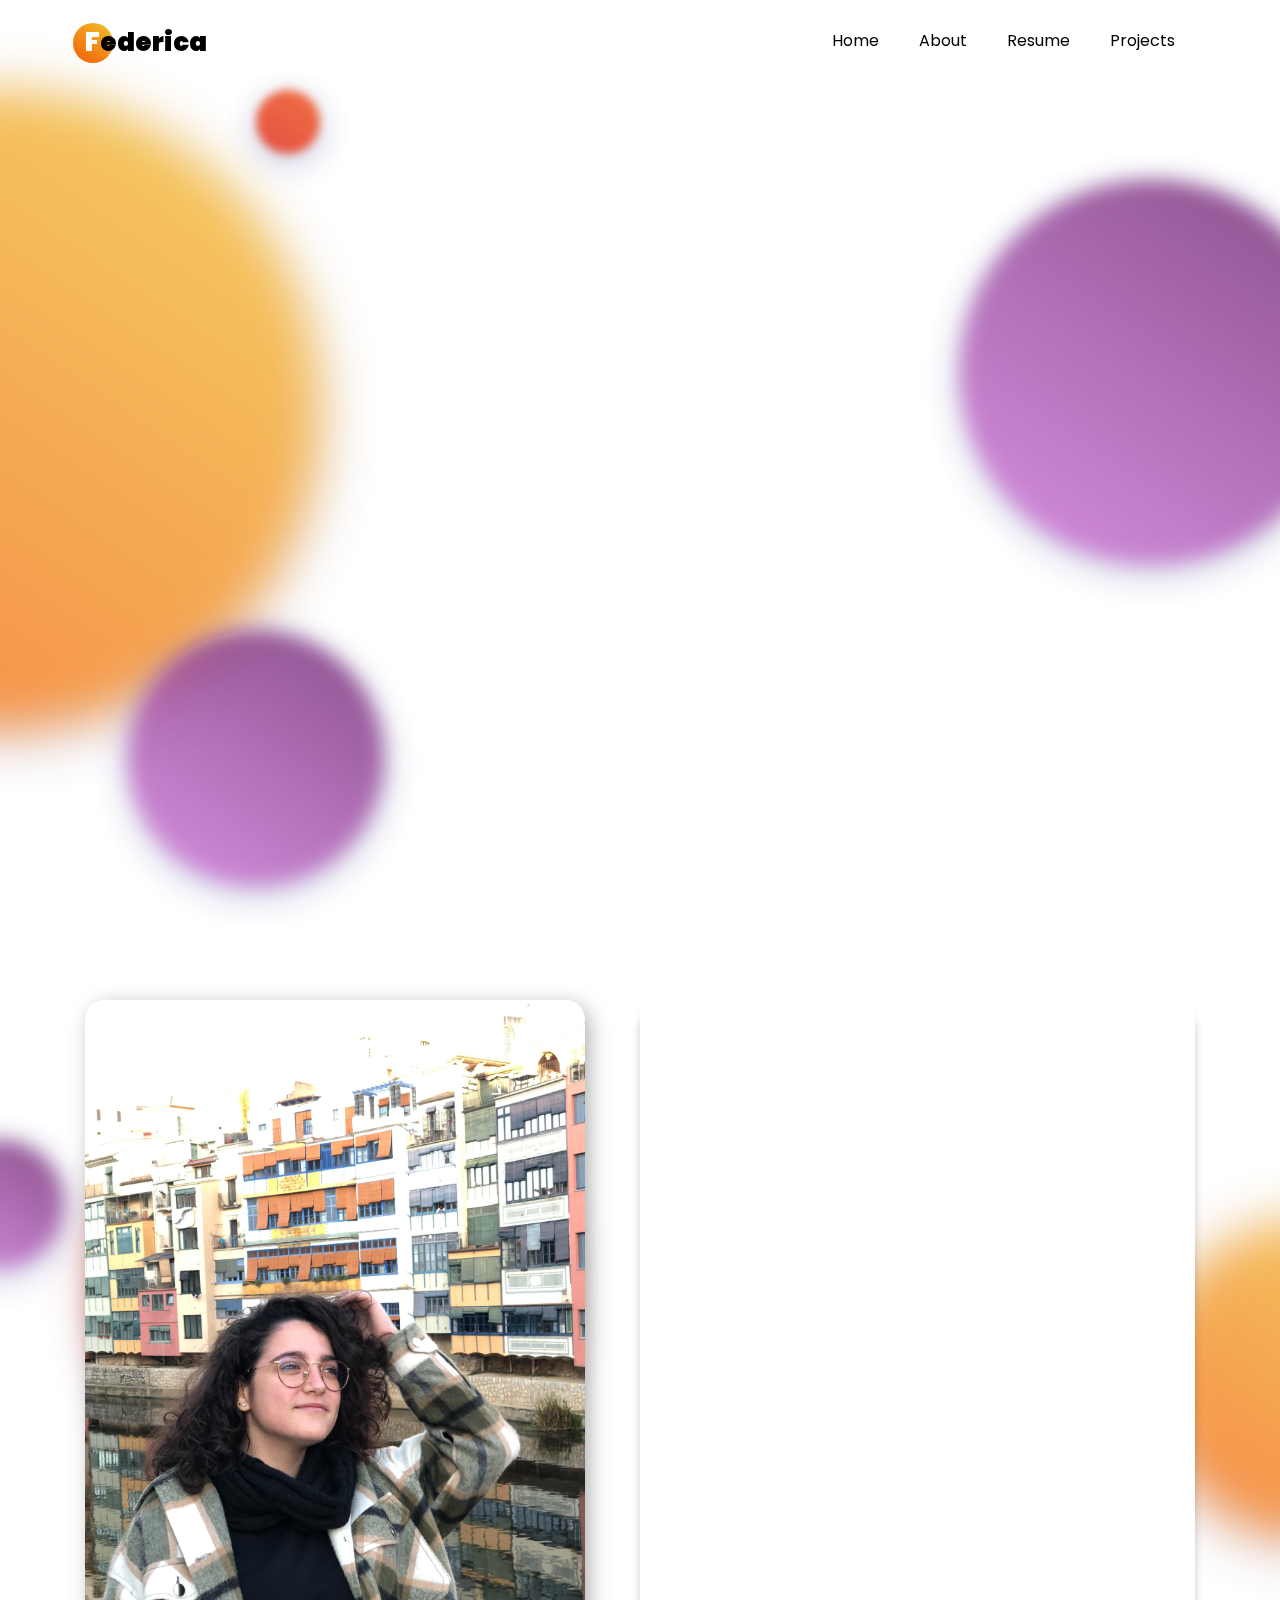
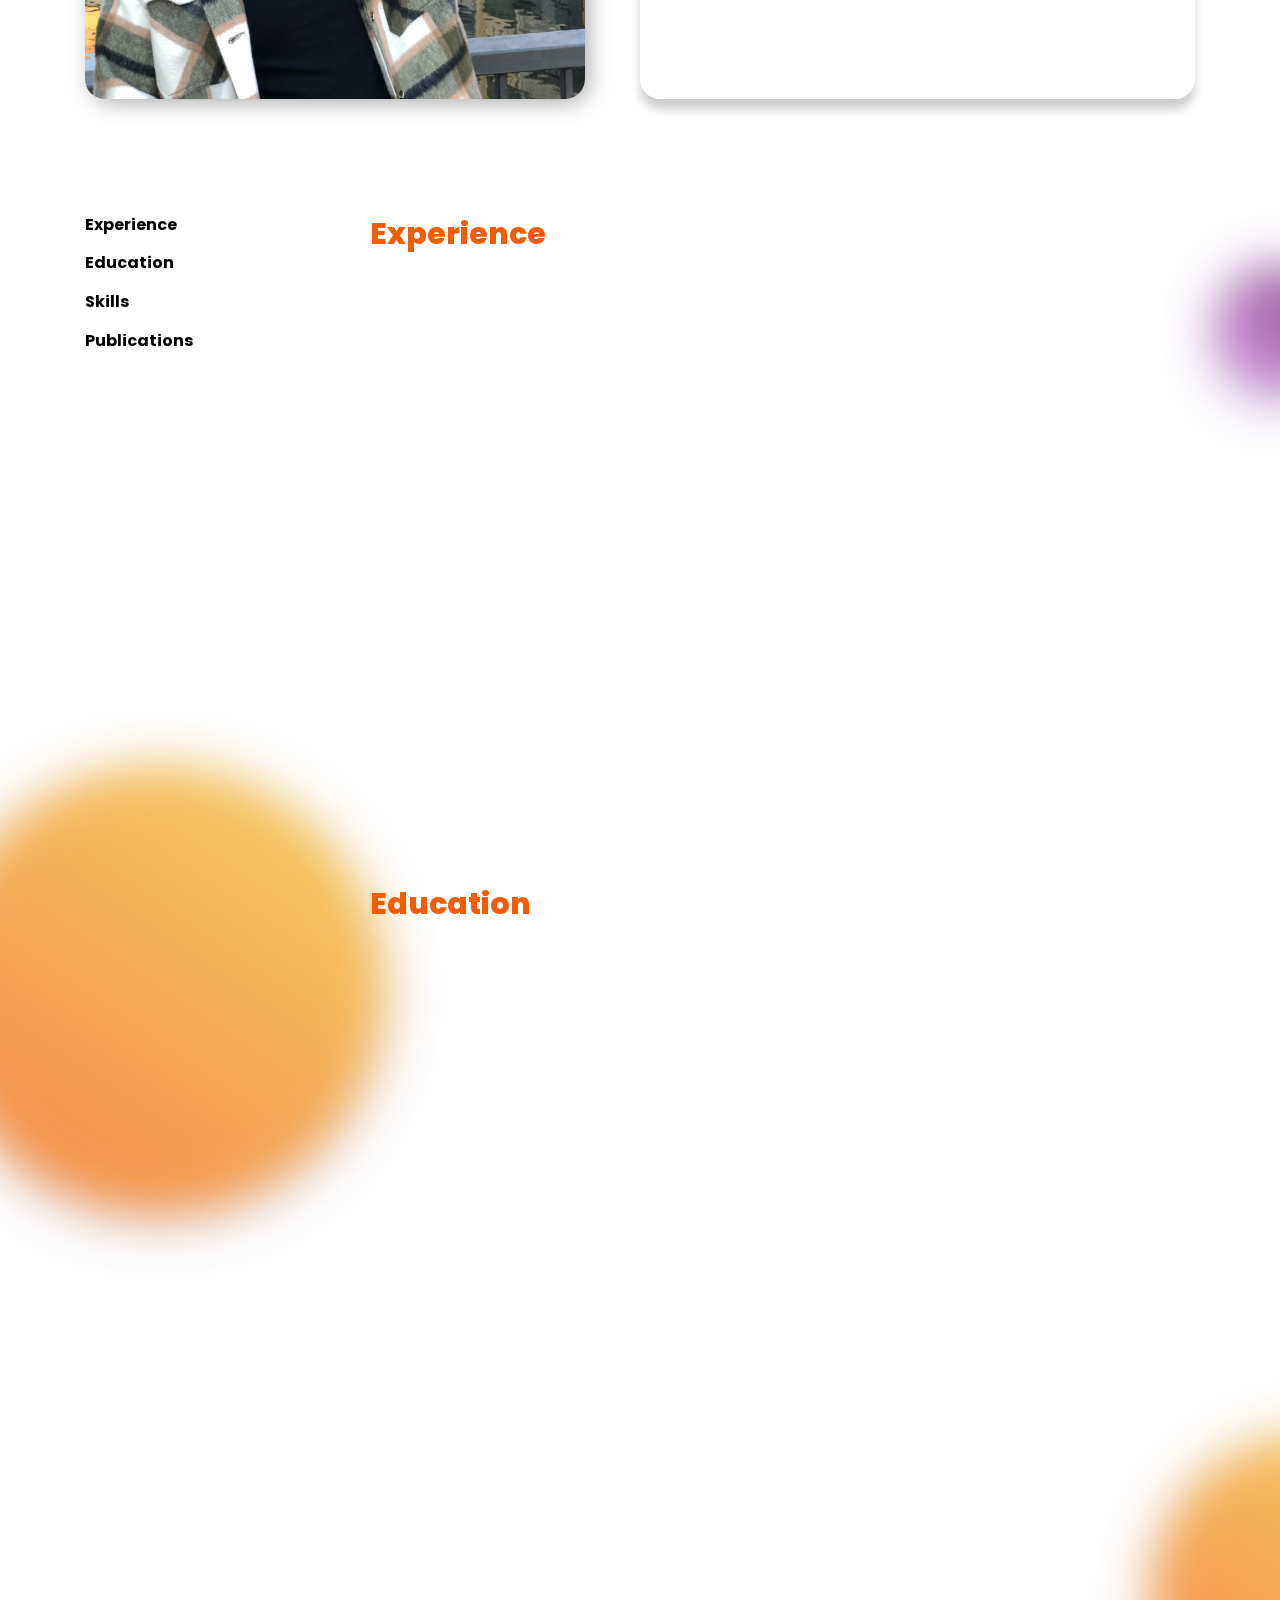
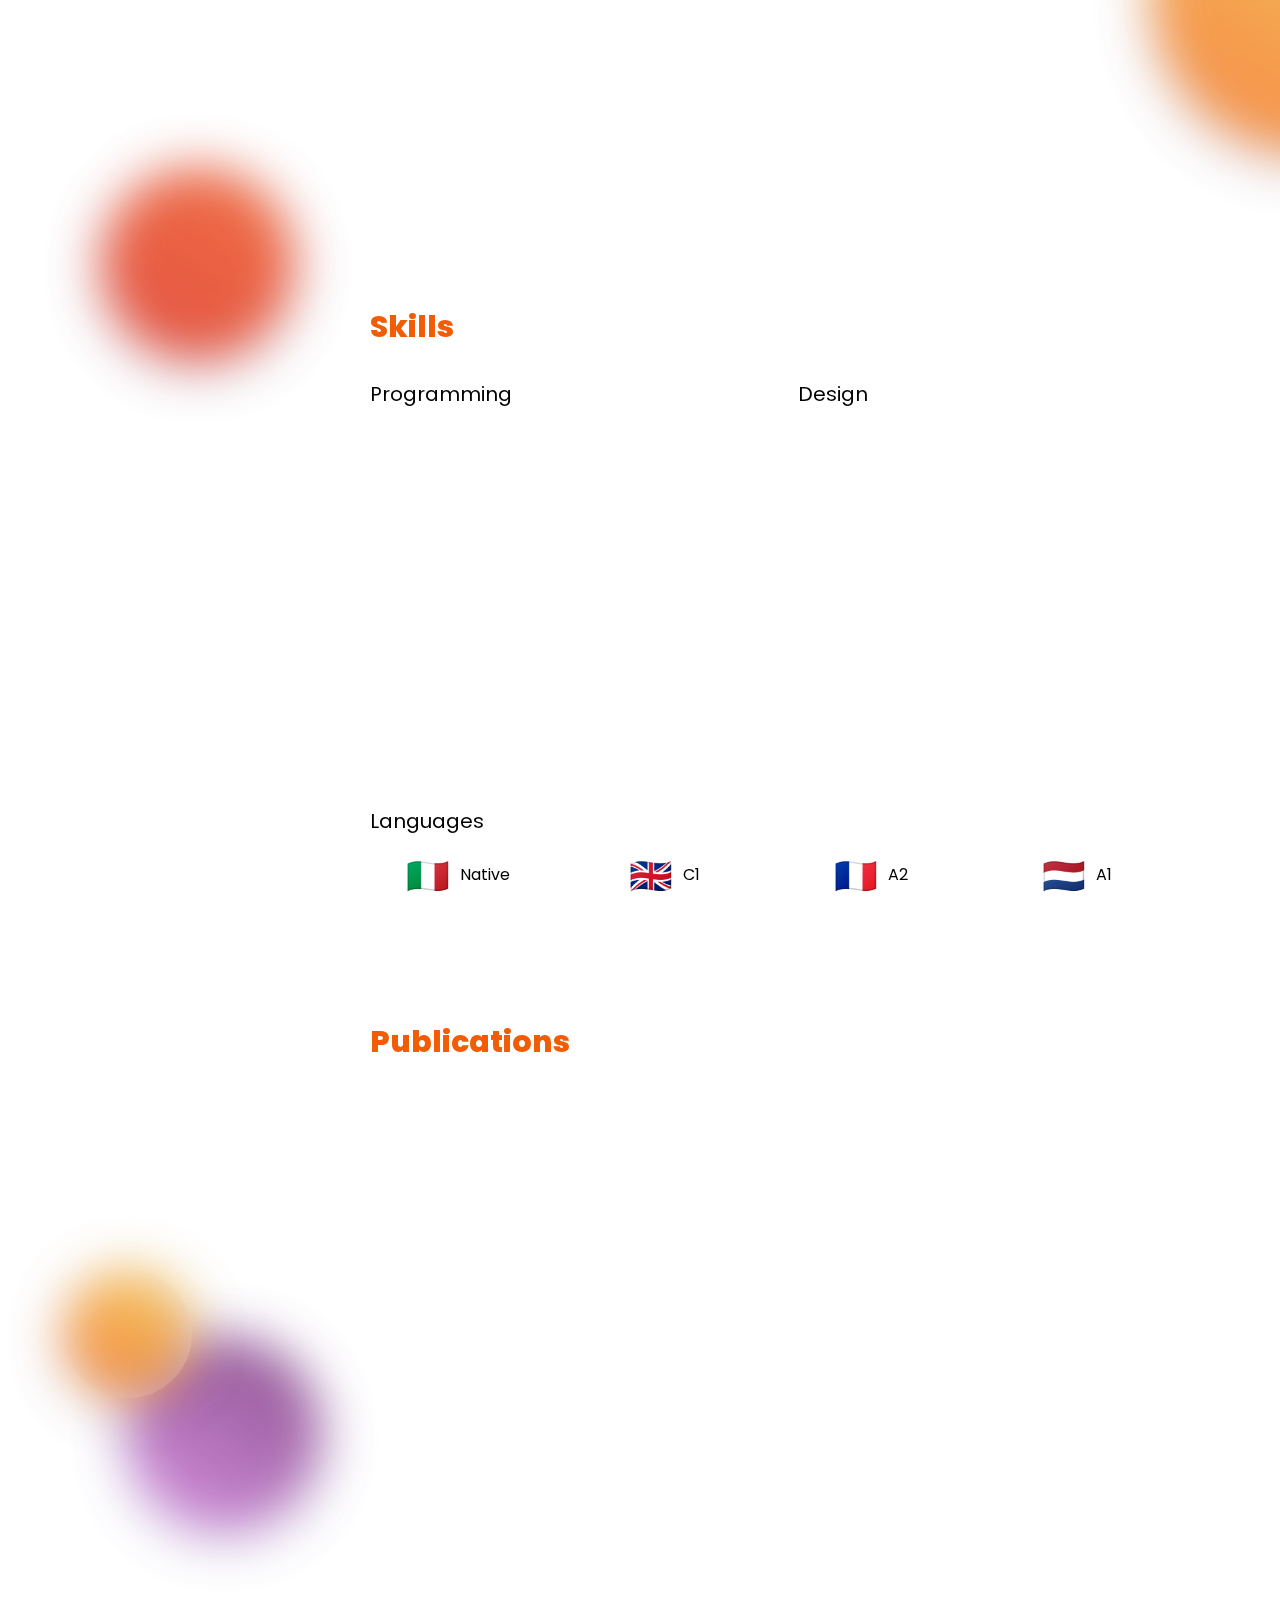
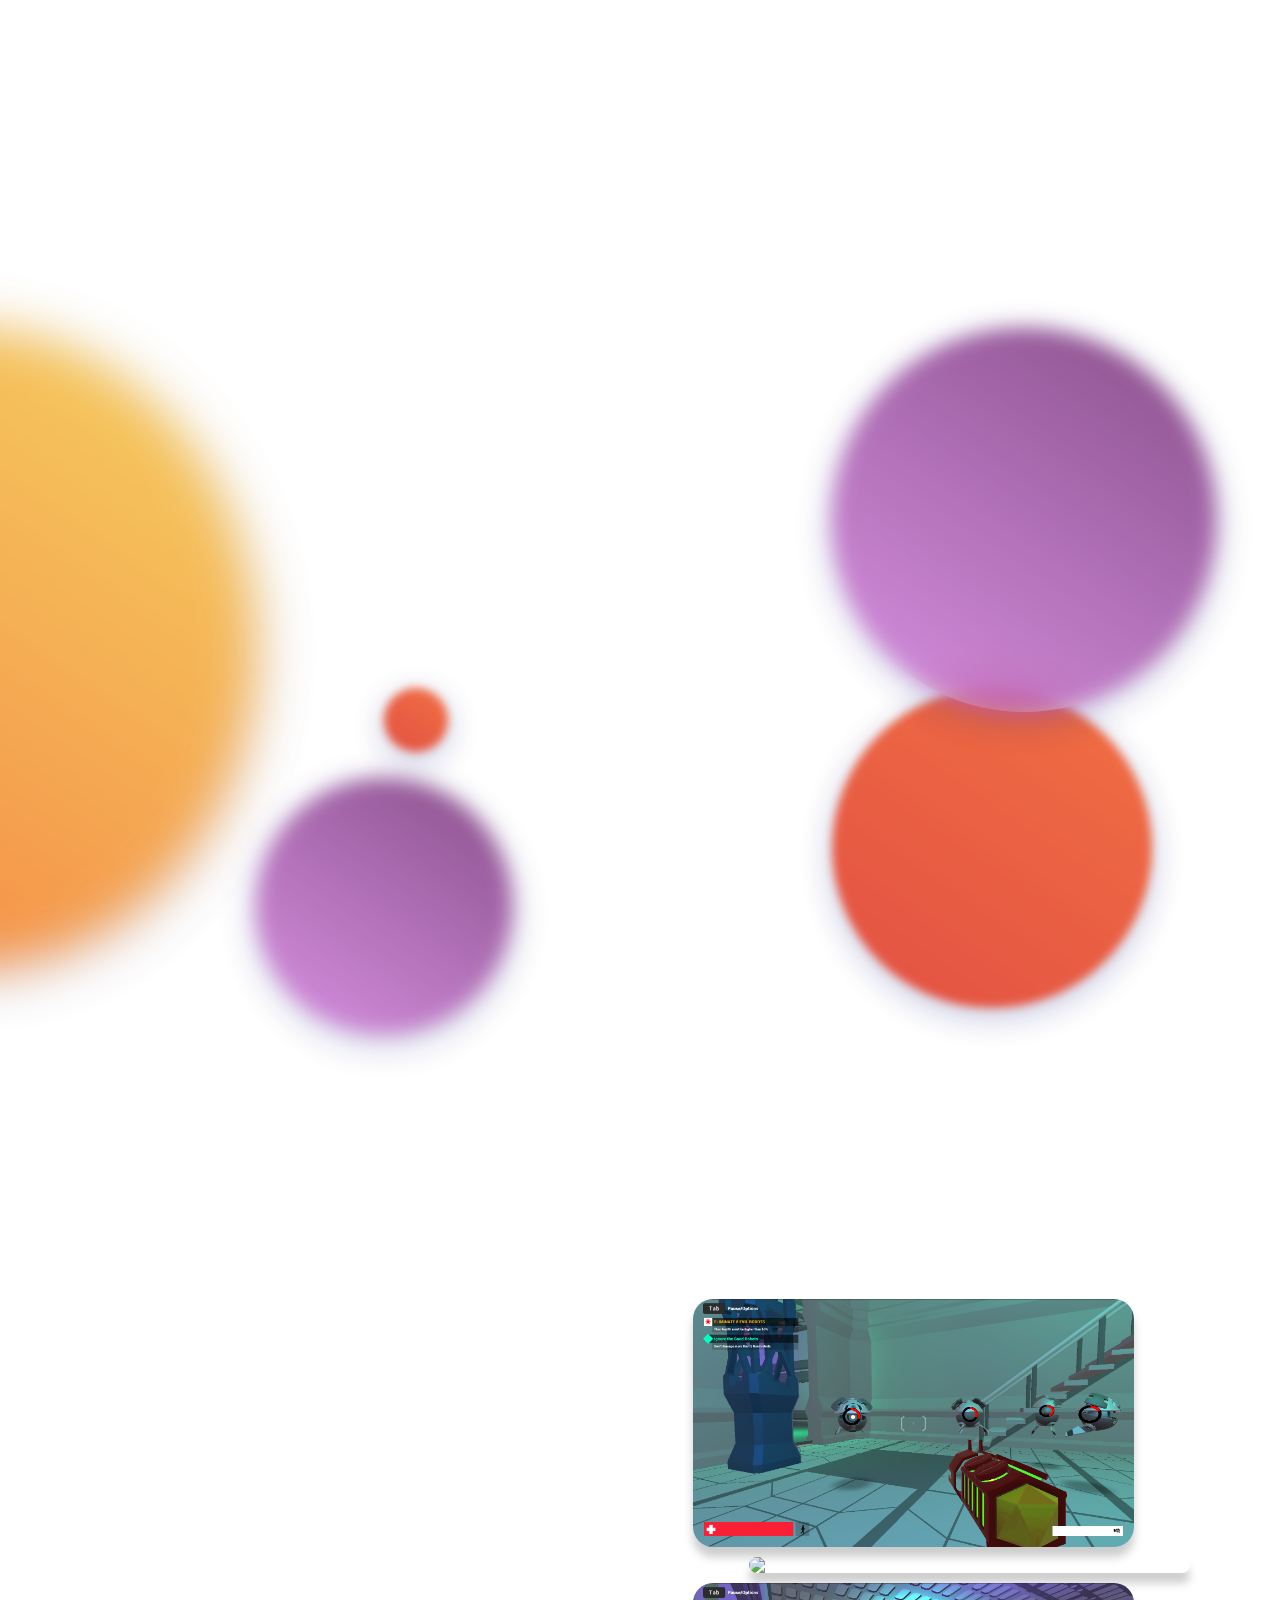
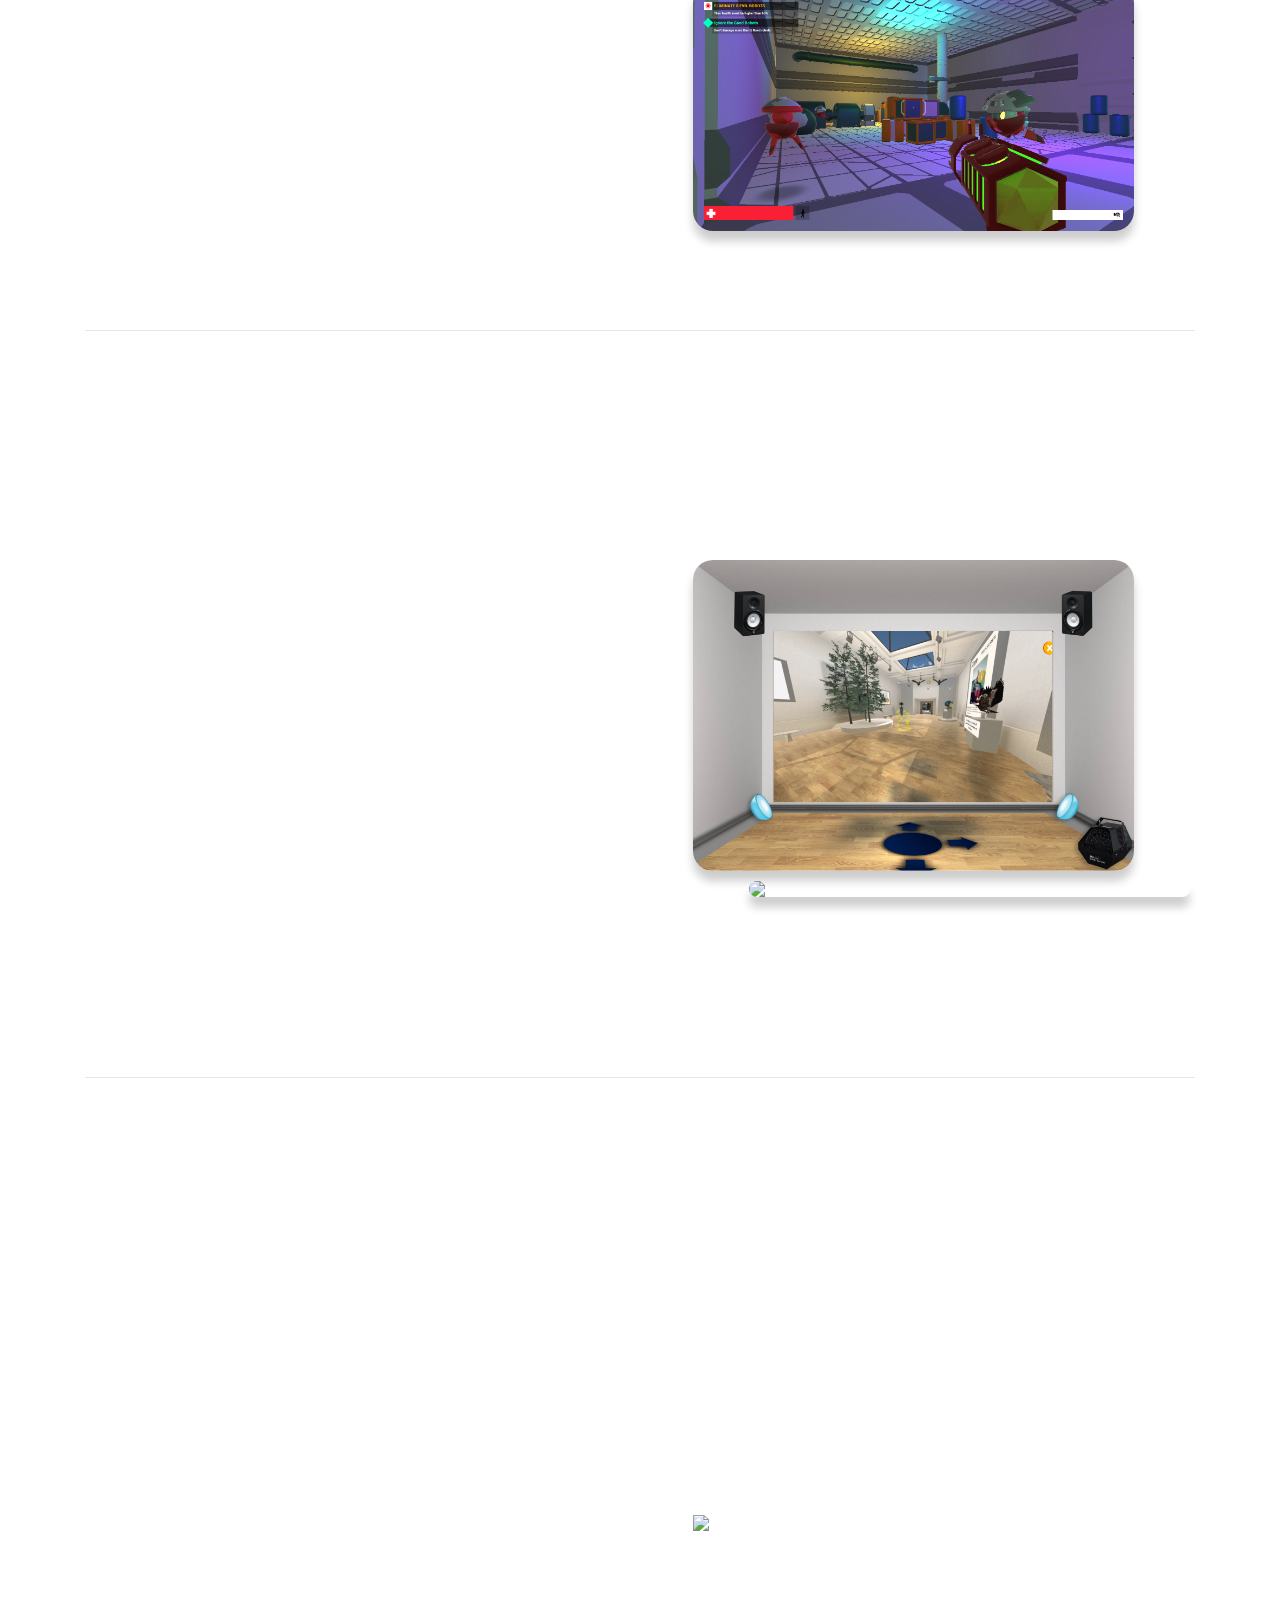
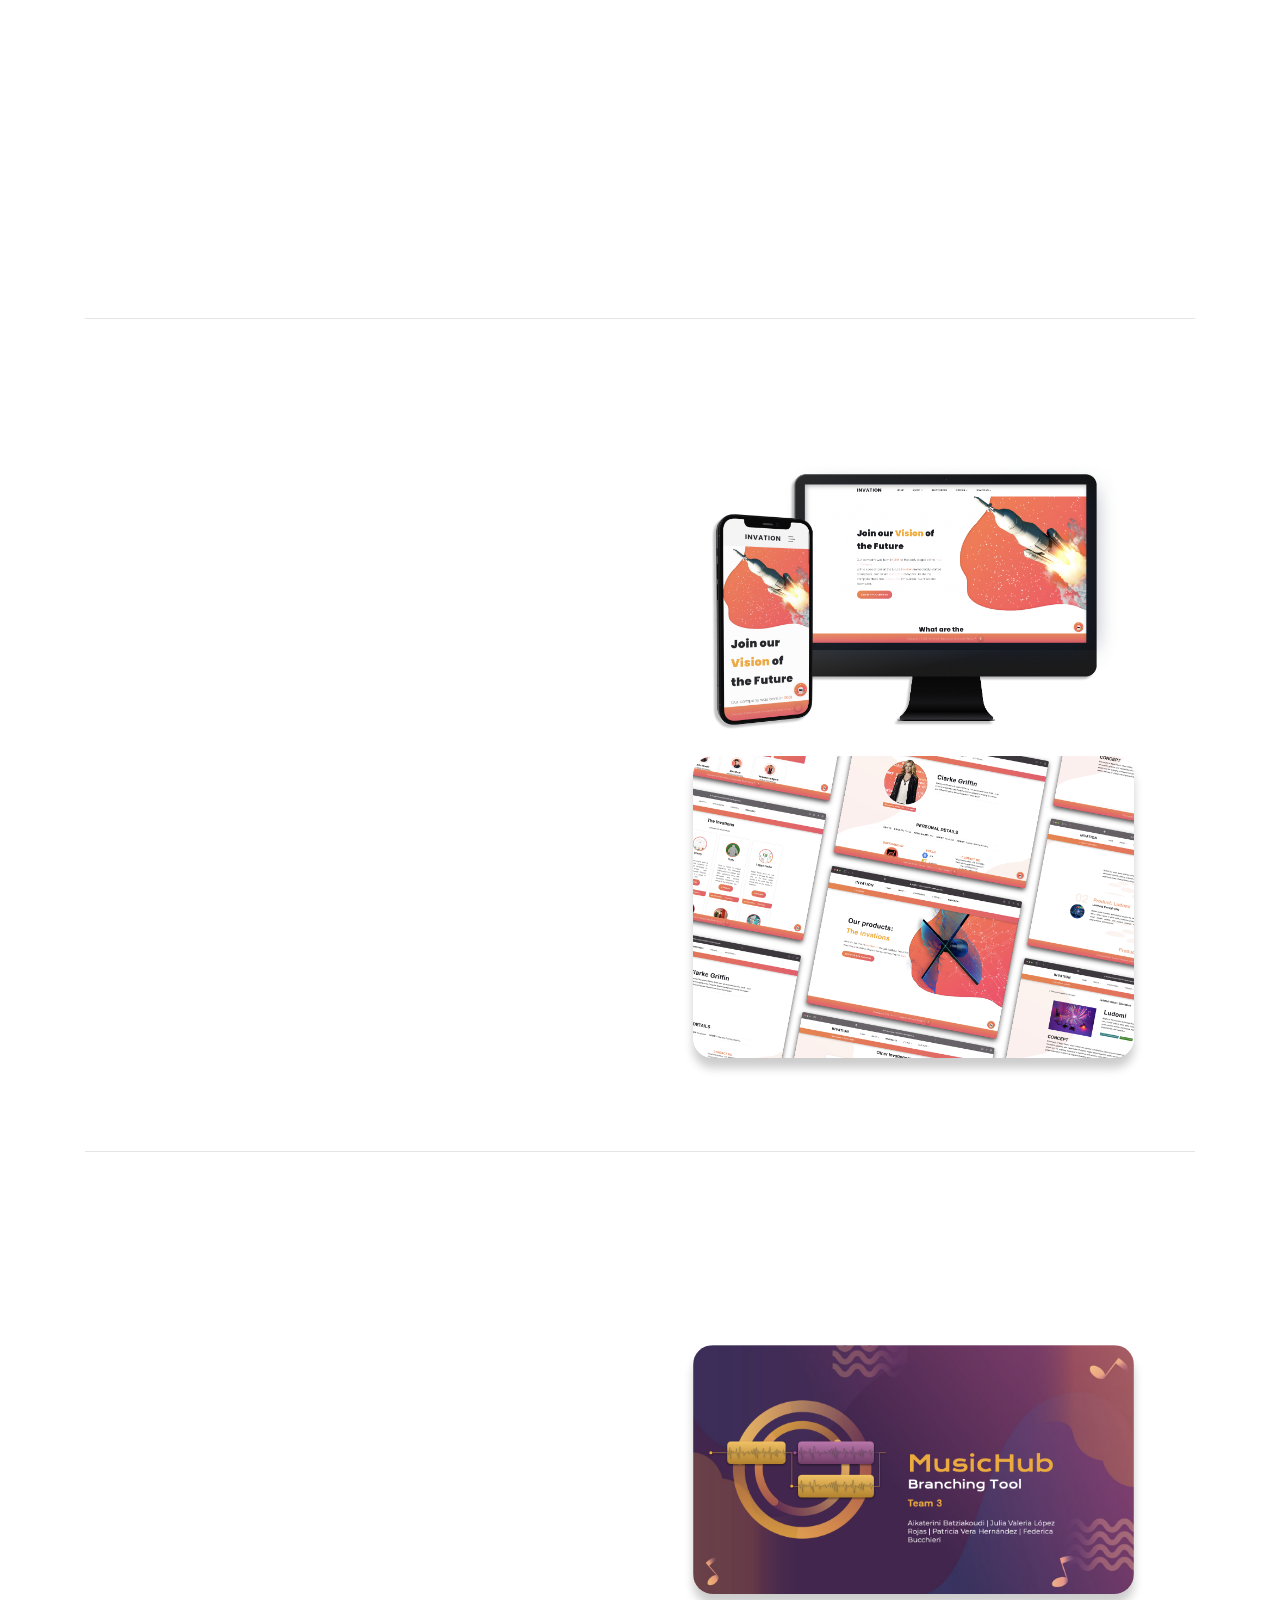
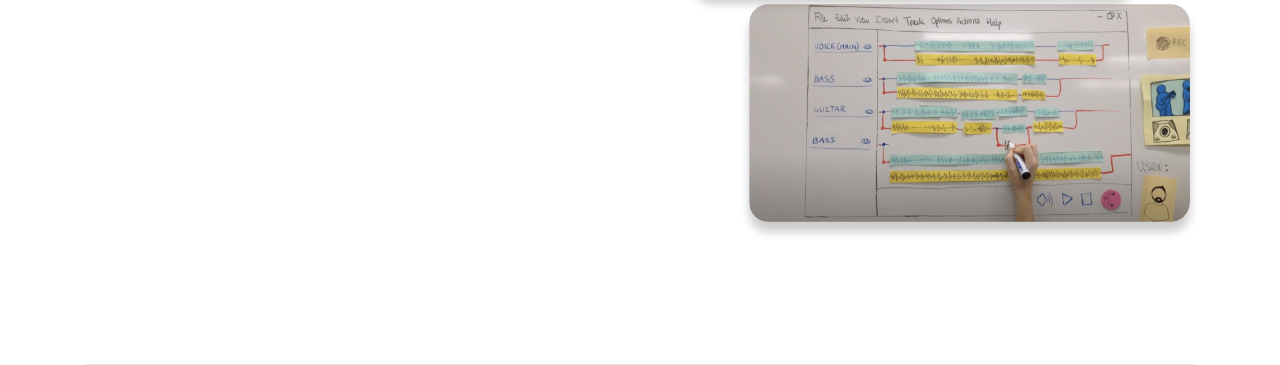
==== index.html @ 32f652df "Thesis Uploaded and RobotLife modified" ====
<!DOCTYPE html>
<html lang="en">
  <head>
    <title>FB</title>
    <meta charset="utf-8">
    <meta name="viewport" content="width=device-width, initial-scale=1, shrink-to-fit=no">
    
    <link href="https://fonts.googleapis.com/css?family=Poppins:100,200,300,400,500,600,700,800,900" rel="stylesheet">

	<link href="https://fonts.googleapis.com/icon?family=Material+Icons"
	rel="stylesheet">

    <link rel="stylesheet" href="css/open-iconic-bootstrap.min.css">
    <link rel="stylesheet" href="css/animate.css">
    
    <link rel="stylesheet" href="css/owl.carousel.min.css">
    <link rel="stylesheet" href="css/owl.theme.default.min.css">
    <link rel="stylesheet" href="css/magnific-popup.css">

    <link rel="stylesheet" href="css/aos.css">

    <link rel="stylesheet" href="css/ionicons.min.css">
    
    <link rel="stylesheet" href="css/flaticon.css">
    <link rel="stylesheet" href="css/icomoon.css">
    <link rel="stylesheet" href="css/style.css">
  </head>
  <body data-spy="scroll" data-target=".site-navbar-target" data-offset="300">
	  
	  
    <nav class="navbar navbar-expand-lg navbar-dark ftco_navbar ftco-navbar-light site-navbar-target" id="ftco-navbar">
	    <div class="container">
	      <a class="navbar-brand" href="index.html"><span>F</span>ederica</a>
	      <button class="navbar-toggler js-fh5co-nav-toggle fh5co-nav-toggle" type="button" data-toggle="collapse" data-target="#ftco-nav" aria-controls="ftco-nav" aria-expanded="false" aria-label="Toggle navigation">
	        <span class="oi oi-menu"></span> Menu
	      </button>

	      <div class="collapse navbar-collapse" id="ftco-nav">
	        <ul class="navbar-nav nav ml-auto">
	          <li class="nav-item"><a href="#home-section" class="nav-link"><span>Home</span></a></li>
	          <li class="nav-item"><a href="#about-section" class="nav-link"><span>About</span></a></li>
	          <li class="nav-item"><a href="#resume-section" class="nav-link"><span>Resume</span></a></li>
	          <li class="nav-item"><a href="#project-intro-section" class="nav-link"><span>Projects</span></a></li>
	        </ul>
	      </div>
	    </div>
	  </nav>
	  <section class="hero-wrap js-fullheight" id="main-title">
      <div class="overlay">
		  <div class="circle1"></div>
		  <div class="circle2"></div>
		  <div class="circle3"></div>
		  <div class="circle4"></div>
		  <div class="circle5"></div>
		  <div class="circle6"></div>
	  </div>
      <div class="container">
        <div class="row no-gutters slider-text js-fullheight justify-content-center align-items-center">
          	<div class="col-lg-8 col-md-6 ftco-animate d-flex align-items-center">
				<div class="text text-center">
					<span class="subheading">Hey! I am </span>
							<h1>Federica Bucchieri</h1>
								<h2>I'm a 
									<span
										class="txt-rotate"
										data-period="2000"
										data-rotate='["Programmer.", "Researcher.", "UX Designer.", "Gamer."]'></span>
									</h2>
				</div>
        	</div>
			<div class="col-lg-8 col-md-6 ftco-animate d-flex align-items-center justify-content-center">
				<a class="icon d-flex align-items-center justify-content-center margin-small" href="https://www.linkedin.com/in/federica-bucchieri/">
					<span class="icon-linkedin"></span>
				</a>
				<a  class="icon d-flex align-items-center justify-content-center margin-small" href="https://github.com/FedericaBucchieri">
					<span class="icon-github"></span>
				</a >
				<a  class="icon d-flex align-items-center justify-content-center margin-small" href="https://www.behance.net/federicbucchie">
					<span class="icon-behance"></span>
				</a >
        	</div>
        </div>
        </div>
      </div>
	  <!--
      <div class="mouse">
			<a href="#about-section" class="mouse-icon">
				<div class="mouse-wheel"><span class="ion-ios-arrow-round-down"></span></div>
			</a>
		</div>
	-->

    </section>

    <section class="ftco-about img ftco-section ftco-no-pt ftco-no-pb goto-here" id="about-section">
		<div class="overlay">
			<div class="circle1"></div>
			<div class="circle2"></div>
			<div class="circle3"></div>
		</div>
    	<div class="container">
    		<div class="row d-flex no-gutters distance">
    			<div class="col-md-6 col-lg-6 d-flex">
    				<div class="img-about img d-flex align-items-stretch">
    	
	    				<div class="img d-flex align-self-stretch align-items-center" style="background-image:url(images/Profile-photo.JPEG);">
	    				</div>
    				</div>
    			</div>
    			<div class="col-md-6 col-lg-6 pl-md-5 py-5 about-panel">
    				<div class="row justify-content-start pb-3">
		          <div class="col-md-12 heading-section ftco-animate">
		          	<h1 class="big">About</h1>
		            <h2 class="mb-4">About Me</h2>
		            <p> Hi! I am Research Intern in the <a href="https://www.aviz.fr">AVIZ</a> team at <a href="https://www.inria.fr/en">INRIA</a>, supervised by <a href="https://petra.isenberg.cc/wiki/pmwiki.php">Petra Isenberg</a>. 
						My work focuses on Situated Visualization in Motion for Video games. 
						I graduated from Politecnico di Milano in Computer Science and currently I am completing my double degree Master's program in <b>Human-Computer Interaction & Design</b> held by <a href="https://masterschool.eitdigital.eu/human-computer-interaction-and-design">EIT Digital</a>.
						I am passionate about <b>video games</b> and game design and I love working with Unity! I am also interested in web development, expecially front-end, data visualization, UX design and VR.
					 </p>
		            <ul class="about-info mt-4 px-md-0 px-2 hide-mobile">
						<li class="d-flex"><span>Location:</span> <span>Paris, France</span></li>
		            	<li class="d-flex"><span>Email:</span> <span>federica.bucchieri@mail.polimi.it</span></li>
		            </ul>
					<div class="mb-4 hide-web black">
						<b>Location:</b><br>
						Paris, France<br>
						<b>Email:</b><br>
						federica.bucchieri@mail.polimi.it
					</div>
		          </div>
		        </div>
	          <div class="counter-wrap ftco-animate d-flex mt-md-3">
              <div class="text">
                <p><a href="../FedericaBucchieri_Resume_22.pdf" class="btn btn-primary py-3 px-3" download>Download Resume</a></p>
              </div>
	          </div>
	        </div>
        </div>
    	</div>
    </section>

    <section class="ftco-section ftco-no-pb" id="resume-section">
		<div class="overlay">
			<div class="circle1"></div>
			<div class="circle2"></div>
			<div class="circle3"></div>
			<div class="circle4"></div>
			<div class="circle5"></div>
			<div class="circle6"></div>
		</div>
    	<div class="container">
    		<div class="row">
    			<div class="col-md-3 hide-mobile">
				    <nav id="navi">
					    <ul>
					      <li><a href="#page-1">Experience</a></li>
					      <li><a href="#page-2">Education</a></li>
					      <li><a href="#page-3">Skills</a></li>
						  <li><a href="#page-4">Publications</a></li>
					    </ul>
					  </nav>
					</div>
					<div class="col-md-9">
						<div id="page-1" class= "page one">
							<h2 class="heading">Experience</h2>
							<div class="resume-wrap d-flex ftco-animate">
								<div class="icon d-flex align-items-center justify-content-center">
									<span class="material-icons">content_paste_search </span>
								</div>
								<div class="text pl-3">
									<span class="date">March 2022 - August 2022</span>
									<h2>Research Intern</h2>
									<span class="position">Inria Saclay Île-de-France</span>
									<p>Researching the impact of motion factors in Situated Visualization in Video games by conducting a systematic review of visualizations in motion in the context of games. My future reseach goal comprises an empirical evaluation of my own visualization design.</p>
								</div>
							</div>
						  <div class="resume-wrap d-flex ftco-animate">
							  <div class="icon d-flex align-items-center justify-content-center">
								  <span class="material-icons">code</span>
							  </div>
							  <div class="text pl-3">
								  <span class="date">June 2021 - March 2022</span>
								  <h2>Web Developer (Part time)</h2>
								  <span class="position">Politecnico di Milano, DEIB department</span>
								  <p><li> Creating and debugging websites using WordPress, CSS, HTML and Javascript</li>
									<li> Determining coding requirements for site creation meeting the stakeholders and
									designers demands.</li></p>
							  </div>
						  </div>
						</div>

					  <div id="page-2" class= "page two">
					  	<h2 class="heading">Education</h2>
						<!-- high school  
					    <div class="resume-wrap d-flex ftco-animate">
					    	<div class="icon d-flex align-items-center justify-content-center">
					    		<span class="material-icons">square_foot</span>
					    	</div>
					    	<div class="text pl-3">
		    					<span class="date">2012-2017</span>
		    					<h2>High school (scientific studies)</h2>
		    					<span class="position">Liceo Statale Stanislao Cannizzaro</span>
								<p>
									• National Math tournament - 1° yr <br>
									• Class representative - 2 ° yr<br>
									• Basketball School Team - 2° » 3° yr<br>
								</p></div>
	    				</div>
	    				<div class="resume-wrap d-flex ftco-animate">
	    					<div class="icon d-flex align-items-center justify-content-center">
					    		<span class="material-icons">square_foot</span>
					    	</div>
					    	<div class="text pl-3">
		    					<span class="date">2015-2016</span>
		    					<h2>AFS Exchange Program in the Netherlands </h2>
		    					<span class="position">Lyceum Schöndeln (LI)</span>
		    				<p></p> “Bèta en Techniek” - Nature and Technology profile</p>	
							</div>
	    				</div>
						--> 
						<div class="resume-wrap d-flex ftco-animate">
	    					<div class="icon d-flex align-items-center justify-content-center">
								<span class="material-icons">school</span>
					    	</div>
					    	<div class="text pl-3">
		    					<span class="date">September 2020 - September 2022</span>
		    					<h2>Human-Computer Interaction & Design</h2>
		    					<span class="position">Politecnico di Milano, Université Paris-Saclay</span>
								<p>Double Master's degree, EIT Digital Master School Program</p>
							</div>
	    				</div>
						<div class="resume-wrap d-flex ftco-animate">
	    					<div class="icon d-flex align-items-center justify-content-center">
								<span class="material-icons">square_foot</span>
					    	</div>
					    	<div class="text pl-3">
		    					<span class="date">August 2021</span>
		    					<h2>Digital platforms for smart cities</h2>
		    					<span class="position">Aalto University, School of Science</span>
								<p>Summer School, EIT Digital Master School Program</p>
							</div>
	    				</div>
	    				<div class="resume-wrap d-flex ftco-animate">
	    					<div class="icon d-flex align-items-center justify-content-center">
								<span class="material-icons">school</span>
					    	</div>
					    	<div class="text pl-3">
		    					<span class="date">September 2017 - September 2020</span>
		    					<h2>Computer Science Engineering</h2>
		    					<span class="position">Politecnico di Milano</span>
		    				<p>Bachelor’s degree</p>	
							</div>
	    				</div>

					  </div>

					  <div id="page-3" class= "page three">
					  	<h2 class="heading">Skills</h2>
					  	<div class="row">
							<div class="col-md-6 hide-mobile"><h5>Programming</h5></div>
							<div class="col-md-6 hide-mobile"><h5>Design</h5></div>
							<br><br>
							<!-- web -->
							<div class="col-md-6 animate-box">
								<div class="progress-wrap ftco-animate">
									<h3>HTML, CSS, Js</h3>
									<div class="progress">
										 <div class="progress-bar color-3" role="progressbar" aria-valuenow="95"
										  aria-valuemin="0" aria-valuemax="100" style="width:95%">
										<span>95%</span>
										  </div>
									</div>
								</div>
							</div>
							<!-- Data visualization -->
							<div class="col-md-6 animate-box">
								<div class="progress-wrap ftco-animate">
									<h3>Data Visualization</h3>
									<div class="progress">
										 <div class="progress-bar color-4" role="progressbar" aria-valuenow="90"
										  aria-valuemin="0" aria-valuemax="100" style="width:90%">
										<span>90%</span>
										  </div>
									</div>
								</div>
							</div>
							<!-- Java -->
							<div class="col-md-6 animate-box">
								<div class="progress-wrap ftco-animate">
									<h3>Java / Java EE </h3>
									<div class="progress">
										<div class="progress-bar color-1" role="progressbar" aria-valuenow="90"
										aria-valuemin="0" aria-valuemax="100" style="width:90%">
										<span>90%</span>
										</div>
									</div>
								</div>
							</div>														
							<!-- Wireframing -->
							<div class="col-md-6 animate-box">
								<div class="progress-wrap ftco-animate">
									<h3>Wireframing </h3>
									<div class="progress">
										<div class="progress-bar color-6" role="progressbar" aria-valuenow="80" 
										 aria-valuemin="0" aria-valuemax="100" style="width:90%">
											<span>90%</span>
										</div>
									</div>
								</div>
							</div>
							<!-- Unity -->
							<div class="col-md-6 animate-box">
								<div class="progress-wrap ftco-animate">
									<h3>Unity (C#)</h3>
									<div class="progress">
										 <div class="progress-bar color-5" role="progressbar" aria-valuenow="70"
										  aria-valuemin="0" aria-valuemax="100" style="width:60%">
										<span>60%</span>
										  </div>
									</div>
								</div>
							</div>
							<!-- Figma -->
							<div class="col-md-6 animate-box">
									<div class="progress-wrap ftco-animate">
										<h3>Figma </h3>
										<div class="progress">
										 	<div class="progress-bar color-6" role="progressbar" aria-valuenow="80"
										  	aria-valuemin="0" aria-valuemax="100" style="width:65%">
										    <span>65%</span>
										  	</div>
										</div>
									</div>
							</div>
							<!-- vue nuxt -->
								<div class="col-md-6 animate-box">
									<div class="progress-wrap ftco-animate">
										<h3>Vue.js & Nuxt.js </h3>
										<div class="progress">
										 	<div class="progress-bar color-6" role="progressbar" aria-valuenow="80"
										  	aria-valuemin="0" aria-valuemax="100" style="width:75%">
										    <span>75%</span>
										  	</div>
										</div>
									</div>
								</div>
								<!-- User research -->
								<div class="col-md-6 animate-box">
									<div class="progress-wrap ftco-animate">
										<h3>Interaction design </h3>
										<div class="progress">
										 	<div class="progress-bar color-6" role="progressbar" aria-valuenow="80"
										  	aria-valuemin="0" aria-valuemax="100" style="width:75%">
										    <span>75%</span>
										  	</div>
										</div>
									</div>
								</div>
								<!-- Python -->
								<div class="col-md-6 animate-box">
									<div class="progress-wrap ftco-animate">
										<h3>Phyton </h3>
										<div class="progress">
										 	<div class="progress-bar color-6" role="progressbar" aria-valuenow="80"
										  	aria-valuemin="0" aria-valuemax="100" style="width:50%">
										    <span>50%</span>
										  	</div>
										</div>
									</div>
								</div>
								<!-- Photoshop -->
								<div class="col-md-6 animate-box">
									<div class="progress-wrap ftco-animate">
										<h3>Photoshop</h3>
										<div class="progress">
										 	<div class="progress-bar color-6" role="progressbar" aria-valuenow="80"
										  	aria-valuemin="0" aria-valuemax="100" style="width:50%">
										    <span>50%</span>
										  	</div>
										</div>
									</div>
								</div>								
							<div class="col-md-12"><h5>Languages</h5></div>
							<div class="row col-md-12">
							<div class="col-md-3 language-item">
								<span class="flag-icon">🇮🇹</span><span>Native</span>
							</div>
							<div class="col-md-3 language-item">
								<span class="flag-icon">🇬🇧</span><span>C1</span>
							</div>
							<div class="col-md-3 language-item">
								<span class="flag-icon">🇫🇷</span><span>A2</span>
							</div>
							<div class="col-md-3 language-item">
								<span class="flag-icon">🇳🇱</span><span>A1</span>
							</div>
						</div>

					  	</div>
					  </div>

					  <div id="page-4" class= "page four" >
						<h2 class="heading">Publications</h2>
					  <div class="resume-wrap d-flex ftco-animate">
						  <div class="icon d-flex align-items-center justify-content-center">
							  <span class="material-icons">sports_esports</span>
						  </div>
						  <div class="text pl-3">
							  <span class="date">June 2022</span>
							  <h2>Situated Visualization in Motion for Video games</h2>
							  <span class="position">Federica Bucchieri, Lijie Yao, Petra Isenberg</span>
							  <p>Poster presented at EuroVis 22, 24rd Eurographics Conference on Visualization</p>
							  <a href="../files/2022_EuroVis_Federica_s_poster___Situated_Visualization_in_Motion_for_Video_Games.pdf" class="btn btn-primary py-1 px-3" download="Poster_SituatedVisualizationInMotionForVideoGames">Read</a></p>
						  </div>
					  </div>

					  <div class="resume-wrap d-flex ftco-animate">
						<div class="icon d-flex align-items-center justify-content-center">
							<span class="material-icons">sports_esports</span>
						</div>
						<div class="text pl-3">
							<span class="date">June 2022</span>
							<h2>Visualization in Motion in Video Games for Different Types of Data</h2>
							<span class="position">Federica Bucchieri, Lijie Yao, Petra Isenberg</span>
							<p>Poster presented at Journé Visu, French Conference on Visualization</p>
							<a href="../files/2022_Journ__Visu___Visualisation_Localis_e_en_Mouvement_dans_les_Jeux_Vid_o_pour_Diff_rents_Types_de_Donn_es.pdf" class="btn btn-primary py-1 px-3" download="Poster_Visualization in Motion in Video Games for Different Types of Data">Read</a></p>
						</div>
					</div>

					<div class="resume-wrap d-flex ftco-animate">
						<div class="icon d-flex align-items-center justify-content-center">
							<span class="material-icons">sports_esports</span>
						</div>
						<div class="text pl-3">
							<span class="date">September 2022</span>
							<h2>Situated Visualization in Motion for Video games</h2>
							<span class="position">Federica Bucchieri</span>
							<p>Master Thesis - Politecnico di Milano</p>
							<a href="../files/Thesis.pdf" class="btn btn-primary py-1 px-3" download="Master Thesis Federica Bucchieri">Thesis</a> <a href="../files/ExecutiveSummary.pdf" class="btn btn-primary py-1 px-3" download="Executive Summary Thesis Federica Bucchieri">Executive Summary</a></p>
						</div>
					</div>

					</div>
					</div>
			  </div>
    	</div>
    </section>

<!-- PROJECT INTRODUCTION -->
<section class="ftco-section ftco-no-pb js-fullheight" id="project-intro-section">
	<div class="overlay">
		<div class="circle1"></div>
		<div class="circle2"></div>
		<div class="circle3"></div>
		<div class="circle4"></div>
		<div class="circle5"></div>
		<div class="circle6"></div>
	</div>
	<div class="container">
	  <div class="row no-gutters slider-text  justify-content-center align-items-center">
			<div class="col-lg-8 col-md-6 ftco-animate d-flex align-items-center">
			  <div class="text text-center">
				  <span class="subheading">Portfolio </span>
						  <h1>My Projects</h1>
			  </div>
		  	</div>
	  </div>
	</div>
  </section>

	<!-- NEW PROJECT SECTION-->

	<section class="ftco-section ftco-no-pb" id="project-section">
		<div class="overlay">
			<div class="circle1"></div>
			<div class="circle2"></div>
			<div class="circle3"></div>
			<div class="circle4"></div>
			<div class="circle5"></div>
			<div class="circle6"></div>
		</div>  
		<div class="container">
    		<div class="row d-flex no-gutters">
				<!-- Description -->
    			<div class="col-md-6 col-lg-6">
    				<div class="justify-content-start pb-3">
						<div class="col-md-12 heading-section ftco-animate">
							<h2>RobotLife</h2>
							<p> RobotLifeis a <b>First Person Shooter video game</b> implemented during my Research Internship at Inria Saclay.
								I implemented this game with the ultimate goal of conducting a empirical evaluation of situated visualization in motion in the context of video games. 
								The game combines <i>level design</i> and game mechanics with <i>data visualization</i> to evaluate how motion factors influence data visualizations' readability in video games.
								The game takes place in a sci-fi robot factory. The player has to complete tasks such as eliminating evil robots and repair a damaged engine to escape the factory. 
								The project is implemented entirely in <b>Unity</b>, programming in <b>C#</b>, starting from an official Unity Template Level. 
							</p>
							<div class="tagcloud mt-4">
								<a class="tag-cloud-link">Unity</a>
								<a  class="tag-cloud-link">C#</a>
								<a class="tag-cloud-link">Game Design</a>
								<a  class="tag-cloud-link">Game Development</a>
								<a  class="tag-cloud-link">Data Visualization</a>
							</div>

							<h3>Ask me about the project!</h3>
							<a class="icon d-flex align-items-center justify-content-center margin-small" href="mailto:federicabucchieri@gmail.com">
								<span class="icon-envelope"></span>
							</a >
						</div>
		        	</div>
	       		</div>
				<!-- IMAGE -->
    			<div class="col-md-6 col-lg-6 d-flex pl-md-5">
    				<div class="fps-images-container">
						<img class="fps-image" src="images/FPS1.png">
						<img class="fps-image fps-image-right" src="images/RobotLife.gif">
						<img class="fps-image"src="images/FPS2.png">
    				</div>
    			</div>				   
        
			</div>
			<div class="row d-flex no-gutters distance">
				<!-- Description -->
    			<div class="col-md-6 col-lg-6">
    				<div class="justify-content-start pb-3">
						<div class="col-md-12 heading-section ftco-animate">
							<h2>MuseX</h2>
							<h6 class="mb-4">Sept 2020 - Feb 2021</h6>
							<p> MuseX is a <b>Smart Space Software</b>, aimed at differentiating the teaching proposal in elementary schools, offering a special experience to children.
								 Initially designed for the Magic Room of the I3Lab of Politecnico di Milano, MuseX proposes a 360° experience inside a <i>Natural History Museum</i>, completed by 3 interactive minigames. 
								 The software is implemented in <b>Unity (C#)</b> and it embeds technologies such as projectors, smart objects and body <b>movement recognition</b> technologies (programmed for Kinect).</p>
							<div class="tagcloud mt-4">
								<a class="tag-cloud-link">Unity</a>
								<a  class="tag-cloud-link">C#</a>
								<a class="tag-cloud-link">UX Design</a>
								<a  class="tag-cloud-link">Smart Spaces</a>
								<a  class="tag-cloud-link">Movement Recognition</a>
							</div>

							<h3>Find the project on</h3>
							<div class="icon-bar-sharing">
								<a  class="icon d-flex align-items-center justify-content-center margin-small" href="https://github.com/AlessandroCorsini/MRMuseum-AUI2020-2021">
									<span class="icon-github"></span>
								</a >
								<a  class="icon d-flex align-items-center justify-content-center margin-small" href="https://www.youtube.com/watch?v=Io4tcn5UZQc&t=10s">
									<span class="icon-youtube"></span>
								</a >
								<a  class="icon d-flex align-items-center justify-content-center margin-small" href="https://www.behance.net/gallery/136665899/MuseX">
									<span class="icon-behance"></span>
								</a >
							</div>
						</div>
		        	</div>
	       		</div>
				<!-- IMAGE -->
    			<div class="col-md-6 col-lg-6 d-flex pl-md-5">
    				<div class="fps-images-container">
						<img class="fps-image" src="images/Musex-1.png">
						<img class="fps-image fps-image-right" src="images/MuseXgif1.gif">
    				</div>
    			</div>			   
        
			</div>
			<div class="row d-flex no-gutters distance">
				<!-- Description -->
    			<div class="col-md-6 col-lg-6">
    				<div class="justify-content-start pb-3">
						<div class="col-md-12 heading-section ftco-animate">
							<h2>MenuCube</h2>
							<h6 class="mb-4">Jan 2022 - Feb 2022</h6>
							<p> MenuCube is an <b>Augmented Reality</b> application manipulated by <i>tangible interactions</i> with a 10 x 10 cm physical cube and various paper markers. 
								It is far more powerful than a normal Menu-Card as it gives the customer the possibility to see the available dishes <u>displayed in 3D</u> and interact with them in real-time with his / her smartphone camera. 
								To make the application very <b>easy to use</b> as everybody should be able to understand it without explanation, the interface is kept very simple, yet powerful. 
								The application is implemented using <i>Unity (C#)</i> and the <b>Vuforia package</b> for AR and target recognition. 
							</p>
								<div class="tagcloud mt-4">
								<a class="tag-cloud-link">Augmented Reality</a>
								<a  class="tag-cloud-link">Tangible Interactions</a>
								<a class="tag-cloud-link">Unity</a>
								<a  class="tag-cloud-link">UX Design</a>
								<a  class="tag-cloud-link">Vuforia</a>
							</div>

							<h3>Find the project on</h3>
							<div class="icon-bar-sharing">
								<a  class="icon d-flex align-items-center justify-content-center margin-small" href="https://github.com/FedericaBucchieri/MenuCubeRepository">
									<span class="icon-github"></span>
								</a >
								<a  class="icon d-flex align-items-center justify-content-center margin-small" href="https://www.youtube.com/watch?v=3CJSt6rY8wI">
									<span class="icon-youtube"></span>
								</a >
								<a  class="icon d-flex align-items-center justify-content-center margin-small" href="https://www.behance.net/gallery/138208141/MenuCube">
									<span class="icon-behance"></span>
								</a >
							</div>
						</div>
		        	</div>
	       		</div>
				<!-- IMAGE -->
    			<div class="col-md-6 col-lg-6 d-flex pl-md-5">
    				<div class="fps-images-container">
						<img class="project-image" src="images/MenuCube.gif">
    				</div>
    			</div>			   
        
			</div>
			<div class="row d-flex no-gutters distance">
				<!-- Description -->
    			<div class="col-md-6 col-lg-6">
    				<div class="justify-content-start pb-3">
						<div class="col-md-12 heading-section ftco-animate">
							<h2>Invation</h2>
							<h6 class="mb-4">Sept 2020 - Jan 2021</h6>
							<p> This project consisted in creating a <b>website</b> for a company fiction of imagination: Invation. Invations come from Invention + Innovation and it's based on three main pillars: 
								Invations (Products), Invationers (Employees) and Visions (Areas of products). 
								The website is implemented with <i>Nuxt</i> and <i>Vue.js</i> for the front-end, and <i>Node.js</i>, <i>Axios</i> and <i>Postgree</i> database for the backend part. 
							The project inclused also a conversational agent, namely a <b>Chatbot</b>, that we named Charlie. 
						This project comprises a full design process before implementation that showcase my skills as UX designer. Particular focus has been given to <u>wireframing</u>, usability and accessibility.</p>
								<div class="tagcloud mt-4">
								<a class="tag-cloud-link">Fron-End</a>
								<a  class="tag-cloud-link">Vue.js</a>
								<a class="tag-cloud-link">Nuxt</a>
								<a  class="tag-cloud-link">UX Design</a>
								<a  class="tag-cloud-link">Usability</a>
								<a  class="tag-cloud-link">Chatbot</a>
							</div>

							<h3>Find the project on</h3>
							<div class="icon-bar-sharing">
								<a  class="icon d-flex align-items-center justify-content-center margin-small" href="https://github.com/FedericaBucchieri/Invation_2020_21_HYP">
									<span class="icon-github"></span>
								</a >
								<a  class="icon d-flex align-items-center justify-content-center margin-small" href="https://invation-hypermedia2021.herokuapp.com">
									<span class="icon-link"></span>
								</a >
								<a  class="icon d-flex align-items-center justify-content-center margin-small" href="https://www.behance.net/gallery/136594509/Invation">
									<span class="icon-behance"></span>
								</a >
							</div>
						</div>
		        	</div>
	       		</div>
				<!-- IMAGE -->
    			<div class="col-md-6 col-lg-6 d-flex pl-md-5">
    				<div class="fps-images-container">
						<img class="project-image" src="images/Invasion.png">
						<img class="fps-image" src="images/Invation_Paragraph.png">
    				</div>
    			</div>			   
        
			</div>
			<div class="row d-flex no-gutters distance">
				<!-- Description -->
    			<div class="col-md-6 col-lg-6">
    				<div class="justify-content-start pb-3">
						<div class="col-md-12 heading-section ftco-animate">
							<h2>MusicHub</h2>
							<h6 class="mb-4">Nov 2021 - Dec 2021</h6>
							<p>  MusicHub is a <i>Design of Interactive System</i> project that consists in the design of a possibile  <b>new tool for music softwares</b>. 
								In particulare, MusicHub is a tool that allows users to divide a track in multiple branches to experiment with different versions of the same track, testing out with different sounds, effects and results.
								Starting from<u>story interviews</u>, we performed a <b>full design process</b> comprising breakdown analysis, ideas brainstorming, user case scenarios, user personas, paper prototyping and re-design phase.</p>
								<div class="tagcloud mt-4">
								<a class="tag-cloud-link">Interaction Design</a>
								<a  class="tag-cloud-link">Story Interview</a>
								<a  class="tag-cloud-link">UX Design</a>
								<a  class="tag-cloud-link">Scenarios</a>
								<a  class="tag-cloud-link">Personas</a>
							</div>

							<h3>Find the project on</h3>
							<div class="icon-bar-sharing">
								<a  class="icon d-flex align-items-center justify-content-center margin-small" href="file:///Users/fede/Documents/GitHub/Portfolio/files/MusicHub%20Final%20Presentation.pdf">
									<span class="icon-link"></span>
								</a >
								<a  class="icon d-flex align-items-center justify-content-center margin-small" href="https://ex-situ.lri.fr/teaching/dois-design-of-interactive-systems/students-workspace/poster-musichub">
									<span class="icon-file"></span>
								</a >
								<a  class="icon d-flex align-items-center justify-content-center margin-small" href="https://www.behance.net/gallery/131383769/MusicHub-%28I%29-%28wip%29">
									<span class="icon-behance"></span>
								</a >
							</div>
						</div>
		        	</div>
	       		</div>
				<!-- IMAGE -->
    			<div class="col-md-6 col-lg-6 d-flex pl-md-5">
    				<div class="fps-images-container">
						<img class="fps-image " src="images/MusicHub1.png">
						<img class="fps-image fps-image-right" src="images/MusicHub2.png">
    				</div>
    			</div>			   
        
			</div>
    	</div>
	  </section>

	<!-- PROJECT SECTION -->
<!--
    <section class="ftco-section ftco-project" id="project-section">
    	<div class="container-fluid px-md-0">
    		<div class="row no-gutters justify-content-center pb-5">
          <div class="col-md-12 heading-section text-center ftco-animate">
          	<h1 class="big big-2">Projects</h1>
            <h2 class="mb-4">Main Projects</h2>
            </div>
        </div>
		<div class="overlay">
			<div class="circle1"></div>
			<div class="circle2"></div>
			<div class="circle3"></div>
			<div class="circle4"></div>
			<div class="circle5"></div>
		</div>
		<div class="container">
			<div class="row project-section">
				<div class="col-md-6 ftco-animate">
					<div class="courses-container">
						<div class="course">
							<div class="course-preview">
								<h6>#UX</h6>
							</div>
							<div class="course-info">
								<h6>Advanced User Interfaces</h6>
								<h2>Musex</h2>
								<p>MuseX is a smart space software, proposing a 360° experience inside a Natural History Museum. It combines the features of interactive technologies and multi sensory experiences.</p>
								<a class="btn" href="https://federicabucchieri.github.io/project_musex.html">Read more</a>
							</div>
						</div>
					</div>
				</div>
				<div class="col-md-6 ftco-animate">
					<div class="courses-container">
						<div class="course">
							<div class="course-preview violet">
								<h6 class="vertical">#FrontEnd</h6>
							</div>
							<div class="course-info">
								<h6>Hypermedia Applications</h6>
								<h2>Invation</h2>
								<p>Front-End based project aimed at creating a website for a company figment of imagination.</p>
								<a class="btn" href="https://federicabucchieri.github.io/project_invation.html">Read more</a>
							</div>
						</div>
					</div>
					<div class="courses-container">
						<div class="course">
							<div class="course-preview">
								<h6>#AR</h6>
							</div>
							<div class="course-info">
								<h6>AR & Tangible Interactions</h6>
								<h2>MenuCube</h2>
								<p>Menucube is an enhanced Restaurant Menu using Augmented reality and tangible interactions, manipulated by a 10x10 xm physical cube. It exploits tag recognition to propose a new ordering experience inside a restaurant.</p>
								<a class="btn" href="https://federicabucchieri.github.io/project_menuCube.html">Read more</a>
							</div>
						</div>
					</div>
				</div>
				<div class="col-md-6 up ftco-animate">
					<div class="courses-container">
						<div class="course">
							<div class="course-preview">
								<h6>#UI</h6>
							</div>
							<div class="course-info">
								<h6>Adv Interactive Systems</h6>
								<h2>Videoh</h2>
								<p>A educative video-lessons sharing platform entirely programmed in Java and Java Swing, with a special focus on Interactive UI elements.</p>
								<a class="btn" href="https://federicabucchieri.github.io/project_Videoh.html">Read more</a>
							</div>
						</div>
					</div>
				</div>
				<div class="col-md-6 down ftco-animate">
					<div class="courses-container">
						<div class="course">
							<div class="course-preview">
								<h6>#SE</h6>
							</div>
							<div class="course-info">
								<h6>Software engineering</h6>
								<h2>Santorini</h2>
								<p>Santorini is a board game by Cranio Creations. Me and my team recreated a software version of the game adding extra feature to the gaming experienced offered originally by the board game.</p>
								<a class="btn" href="https://federicabucchieri.github.io/project_santorini.html">Read more</a>
							</div>
						</div>
					</div>
				</div>
				<div class="col-md-6 up2 ftco-animate">
					<div class="courses-container">
						<div class="course">
							<div class="course-preview violet">
								<h6 class="vertical">#RecSys</h6>
							</div>
							<div class="course-info">
								<h6>Recommender System</h6>
								<h2>Polimi Challenge 2020</h2>
								<p>Recommender System challenge where the application domain was book recommendation.</p>
								<a class="btn violet" href="https://federicabucchieri.github.io/project_recSys.html">Read more</a>
							</div>
						</div>
					</div>
				</div>
				<div class="col-md-6 down2 ftco-animate">
					<div class="courses-container">
						<div class="course">
							<div class="course-preview violet">
								<h6 class="vertical">#MARKETING</h6>
							</div>
							<div class="course-info">
								<h6>Strategy & Marketing</h6>
								<h2>L'Oreal Brandstorm</h2>
								<p>Brandstorm is a worldwide innovation competition. We had to develop a business idea for the company based on Entertainment.</p>
								<a class="btn violet" href="../Portfolio/files/Brandstorm_1_Team 42.pdf" download="L'Oreal Brandstorm Federica Bucchieri">Download</a>
							
							</div>
						</div>
					</div>
				</div>
				<div class="col-md-6 up2 ftco-animate">
					<div class="courses-container">
						<div class="course">
							<div class="course-preview">
								<h6 class="vertical">#Business</h6>
							</div>
							<div class="course-info">
								<h6>Digital Business Innovation</h6>
								<h2>Digital transformation for the next pandemic tracking</h2>
								<p>Business Case proposed and coached by Microsoft, this project lead my team to the ideation of a platform for standardization and collection of health data.</p>
								<a class="btn" href="../Portfolio/files/Microsoft_29_Cocchia_REPORT.pdf" download="Microsoft Project Federica Bucchieri">Download</a>
							</div>
						</div>
					</div>
				</div>
				<div class="col-md-6 down2 ftco-animate">
					<div class="courses-container">
						<div class="course">
							<div class="course-preview">
								<h6 class="vertical">#Usability</h6>
							</div>
							<div class="course-info">
								<h6>Hypermedia Applications</h6>
								<h2>Reply.com : Usability Evaluation</h2>
								<p>Inspection and user testing of the website Reply.com</p>
								<a class="btn" href="../Portfolio/files/Usability_report_Reply.pdf" download="Usability Report Reply.com">Download</a>
							</div>
						</div>
					</div>
				</div>
				<div class="col-md-6 up2 ftco-animate">
					<div class="courses-container">
						<div class="course">
							<div class="course-preview">
								<h6>#UX</h6>
							</div>
							<div class="course-info">
								<h6>Design of Interactive Systems</h6>
								<h2>MusicHub</h2>
								<p>MusicHub is a tools for music software that is the result of a two months project of situated interaction design.</p>
								<a class="btn" href="https://federicabucchieri.github.io/project_musicHub.html">Read more</a>
							</div>
						</div>
					</div>
				</div>
			</div>
		</div>
    	</div>
    </section>
	-->
		

	
    
  

  <!-- loader -->
  <div id="ftco-loader" class="show fullscreen"><svg class="circular" width="48px" height="48px"><circle class="path-bg" cx="24" cy="24" r="22" fill="none" stroke-width="4" stroke="#eeeeee"/><circle class="path" cx="24" cy="24" r="22" fill="none" stroke-width="4" stroke-miterlimit="10" stroke="#F96D00"/></svg></div>


  <script src="js/jquery.min.js"></script>
  <script src="js/jquery-migrate-3.0.1.min.js"></script>
  <script src="js/popper.min.js"></script>
  <script src="js/bootstrap.min.js"></script>
  <script src="js/jquery.easing.1.3.js"></script>
  <script src="js/jquery.waypoints.min.js"></script>
  <script src="js/jquery.stellar.min.js"></script>
  <script src="js/owl.carousel.min.js"></script>
  <script src="js/jquery.magnific-popup.min.js"></script>
  <script src="js/aos.js"></script>
  <script src="js/jquery.animateNumber.min.js"></script>
  <script src="js/scrollax.min.js"></script>
  
  <script src="js/main.js"></script>

    
  </body>
</html>
---- css/flaticon.css ----
/*
  	Flaticon icon font: Flaticon
  	Creation date: 04/01/2019 13:45
  	*/


@font-face {
  font-family: "Flaticon";
  src: url("../fonts/flaticon/font/Flaticon.eot");
  src: url("../fonts/flaticon/font/Flaticon.eot?#iefix") format("embedded-opentype"),
       url("../fonts/flaticon/font/Flaticon.woff") format("woff"),
       url("../fonts/flaticon/font/Flaticon.ttf") format("truetype"),
       url("../fonts/flaticon/font/Flaticon.svg#Flaticon") format("svg");
  font-weight: normal;
  font-style: normal;
}

@media screen and (-webkit-min-device-pixel-ratio:0) {
  @font-face {
    font-family: "Flaticon";
    src: url("../fonts/flaticon/font/Flaticon.svg#Flaticon") format("svg");
  }
}

[class^="flaticon-"]:before, [class*=" flaticon-"]:before,
[class^="flaticon-"]:after, [class*=" flaticon-"]:after {   
  font-family: Flaticon;
  font-style: normal;
  font-weight: normal;
  font-variant: normal;
  text-transform: none;
  line-height: 1;

  /* Better Font Rendering =========== */
  -webkit-font-smoothing: antialiased;
  -moz-osx-font-smoothing: grayscale;
}

.flaticon-ideas:before { content: "\f100"; }
.flaticon-flasks:before { content: "\f101"; }
.flaticon-analysis:before { content: "\f102"; }
.flaticon-ux-design:before { content: "\f103"; }
.flaticon-web-design:before { content: "\f104"; }
.flaticon-idea:before { content: "\f105"; }
.flaticon-innovation:before { content: "\f106"; }
---- css/icomoon.css ----
@font-face {
  font-family: 'icomoon';
  src:  url('../fonts/icomoon/icomoon.eot?6tt51o');
  src:  url('../fonts/icomoon/icomoon.eot?6tt51o#iefix') format('embedded-opentype'),
    url('../fonts/icomoon/icomoon.ttf?6tt51o') format('truetype'),
    url('../fonts/icomoon/icomoon.woff?6tt51o') format('woff'),
    url('../fonts/icomoon/icomoon.svg?6tt51o#icomoon') format('svg');
  font-weight: normal;
  font-style: normal;
}

[class^="icon-"], [class*=" icon-"] {
  /* use !important to prevent issues with browser extensions that change fonts */
  font-family: 'icomoon' !important;
  speak: none;
  font-style: normal;
  font-weight: normal;
  font-variant: normal;
  text-transform: none;
  line-height: 1;

  /* Better Font Rendering =========== */
  -webkit-font-smoothing: antialiased;
  -moz-osx-font-smoothing: grayscale;
}

.icon-asterisk:before {
  content: "\f069";
}
.icon-plus:before {
  content: "\f067";
}
.icon-question:before {
  content: "\f128";
}
.icon-minus:before {
  content: "\f068";
}
.icon-glass:before {
  content: "\f000";
}
.icon-music:before {
  content: "\f001";
}
.icon-search:before {
  content: "\f002";
}
.icon-envelope-o:before {
  content: "\f003";
}
.icon-heart:before {
  content: "\f004";
}
.icon-star:before {
  content: "\f005";
}
.icon-star-o:before {
  content: "\f006";
}
.icon-user:before {
  content: "\f007";
}
.icon-film:before {
  content: "\f008";
}
.icon-th-large:before {
  content: "\f009";
}
.icon-th:before {
  content: "\f00a";
}
.icon-th-list:before {
  content: "\f00b";
}
.icon-check:before {
  content: "\f00c";
}
.icon-close:before {
  content: "\f00d";
}
.icon-remove:before {
  content: "\f00d";
}
.icon-times:before {
  content: "\f00d";
}
.icon-search-plus:before {
  content: "\f00e";
}
.icon-search-minus:before {
  content: "\f010";
}
.icon-power-off:before {
  content: "\f011";
}
.icon-signal:before {
  content: "\f012";
}
.icon-cog:before {
  content: "\f013";
}
.icon-gear:before {
  content: "\f013";
}
.icon-trash-o:before {
  content: "\f014";
}
.icon-home:before {
  content: "\f015";
}
.icon-file-o:before {
  content: "\f016";
}
.icon-clock-o:before {
  content: "\f017";
}
.icon-road:before {
  content: "\f018";
}
.icon-download:before {
  content: "\f019";
}
.icon-arrow-circle-o-down:before {
  content: "\f01a";
}
.icon-arrow-circle-o-up:before {
  content: "\f01b";
}
.icon-inbox:before {
  content: "\f01c";
}
.icon-play-circle-o:before {
  content: "\f01d";
}
.icon-repeat:before {
  content: "\f01e";
}
.icon-rotate-right:before {
  content: "\f01e";
}
.icon-refresh:before {
  content: "\f021";
}
.icon-list-alt:before {
  content: "\f022";
}
.icon-lock:before {
  content: "\f023";
}
.icon-flag:before {
  content: "\f024";
}
.icon-headphones:before {
  content: "\f025";
}
.icon-volume-off:before {
  content: "\f026";
}
.icon-volume-down:before {
  content: "\f027";
}
.icon-volume-up:before {
  content: "\f028";
}
.icon-qrcode:before {
  content: "\f029";
}
.icon-barcode:before {
  content: "\f02a";
}
.icon-tag:before {
  content: "\f02b";
}
.icon-tags:before {
  content: "\f02c";
}
.icon-book:before {
  content: "\f02d";
}
.icon-bookmark:before {
  content: "\f02e";
}
.icon-print:before {
  content: "\f02f";
}
.icon-camera:before {
  content: "\f030";
}
.icon-font:before {
  content: "\f031";
}
.icon-bold:before {
  content: "\f032";
}
.icon-italic:before {
  content: "\f033";
}
.icon-text-height:before {
  content: "\f034";
}
.icon-text-width:before {
  content: "\f035";
}
.icon-align-left:before {
  content: "\f036";
}
.icon-align-center:before {
  content: "\f037";
}
.icon-align-right:before {
  content: "\f038";
}
.icon-align-justify:before {
  content: "\f039";
}
.icon-list:before {
  content: "\f03a";
}
.icon-dedent:before {
  content: "\f03b";
}
.icon-outdent:before {
  content: "\f03b";
}
.icon-indent:before {
  content: "\f03c";
}
.icon-video-camera:before {
  content: "\f03d";
}
.icon-image:before {
  content: "\f03e";
}
.icon-photo:before {
  content: "\f03e";
}
.icon-picture-o:before {
  content: "\f03e";
}
.icon-pencil:before {
  content: "\f040";
}
.icon-map-marker:before {
  content: "\f041";
}
.icon-adjust:before {
  content: "\f042";
}
.icon-tint:before {
  content: "\f043";
}
.icon-edit:before {
  content: "\f044";
}
.icon-pencil-square-o:before {
  content: "\f044";
}
.icon-share-square-o:before {
  content: "\f045";
}
.icon-check-square-o:before {
  content: "\f046";
}
.icon-arrows:before {
  content: "\f047";
}
.icon-step-backward:before {
  content: "\f048";
}
.icon-fast-backward:before {
  content: "\f049";
}
.icon-backward:before {
  content: "\f04a";
}
.icon-play:before {
  content: "\f04b";
}
.icon-pause:before {
  content: "\f04c";
}
.icon-stop:before {
  content: "\f04d";
}
.icon-forward:before {
  content: "\f04e";
}
.icon-fast-forward:before {
  content: "\f050";
}
.icon-step-forward:before {
  content: "\f051";
}
.icon-eject:before {
  content: "\f052";
}
.icon-chevron-left:before {
  content: "\f053";
}
.icon-chevron-right:before {
  content: "\f054";
}
.icon-plus-circle:before {
  content: "\f055";
}
.icon-minus-circle:before {
  content: "\f056";
}
.icon-times-circle:before {
  content: "\f057";
}
.icon-check-circle:before {
  content: "\f058";
}
.icon-question-circle:before {
  content: "\f059";
}
.icon-info-circle:before {
  content: "\f05a";
}
.icon-crosshairs:before {
  content: "\f05b";
}
.icon-times-circle-o:before {
  content: "\f05c";
}
.icon-check-circle-o:before {
  content: "\f05d";
}
.icon-ban:before {
  content: "\f05e";
}
.icon-arrow-left:before {
  content: "\f060";
}
.icon-arrow-right:before {
  content: "\f061";
}
.icon-arrow-up:before {
  content: "\f062";
}
.icon-arrow-down:before {
  content: "\f063";
}
.icon-mail-forward:before {
  content: "\f064";
}
.icon-share:before {
  content: "\f064";
}
.icon-expand:before {
  content: "\f065";
}
.icon-compress:before {
  content: "\f066";
}
.icon-exclamation-circle:before {
  content: "\f06a";
}
.icon-gift:before {
  content: "\f06b";
}
.icon-leaf:before {
  content: "\f06c";
}
.icon-fire:before {
  content: "\f06d";
}
.icon-eye:before {
  content: "\f06e";
}
.icon-eye-slash:before {
  content: "\f070";
}
.icon-exclamation-triangle:before {
  content: "\f071";
}
.icon-warning:before {
  content: "\f071";
}
.icon-plane:before {
  content: "\f072";
}
.icon-calendar:before {
  content: "\f073";
}
.icon-random:before {
  content: "\f074";
}
.icon-comment:before {
  content: "\f075";
}
.icon-magnet:before {
  content: "\f076";
}
.icon-chevron-up:before {
  content: "\f077";
}
.icon-chevron-down:before {
  content: "\f078";
}
.icon-retweet:before {
  content: "\f079";
}
.icon-shopping-cart:before {
  content: "\f07a";
}
.icon-folder:before {
  content: "\f07b";
}
.icon-folder-open:before {
  content: "\f07c";
}
.icon-arrows-v:before {
  content: "\f07d";
}
.icon-arrows-h:before {
  content: "\f07e";
}
.icon-bar-chart:before {
  content: "\f080";
}
.icon-bar-chart-o:before {
  content: "\f080";
}
.icon-twitter-square:before {
  content: "\f081";
}
.icon-facebook-square:before {
  content: "\f082";
}
.icon-camera-retro:before {
  content: "\f083";
}
.icon-key:before {
  content: "\f084";
}
.icon-cogs:before {
  content: "\f085";
}
.icon-gears:before {
  content: "\f085";
}
.icon-comments:before {
  content: "\f086";
}
.icon-thumbs-o-up:before {
  content: "\f087";
}
.icon-thumbs-o-down:before {
  content: "\f088";
}
.icon-star-half:before {
  content: "\f089";
}
.icon-heart-o:before {
  content: "\f08a";
}
.icon-sign-out:before {
  content: "\f08b";
}
.icon-linkedin-square:before {
  content: "\f08c";
}
.icon-thumb-tack:before {
  content: "\f08d";
}
.icon-external-link:before {
  content: "\f08e";
}
.icon-sign-in:before {
  content: "\f090";
}
.icon-trophy:before {
  content: "\f091";
}
.icon-github-square:before {
  content: "\f092";
}
.icon-upload:before {
  content: "\f093";
}
.icon-lemon-o:before {
  content: "\f094";
}
.icon-phone:before {
  content: "\f095";
}
.icon-square-o:before {
  content: "\f096";
}
.icon-bookmark-o:before {
  content: "\f097";
}
.icon-phone-square:before {
  content: "\f098";
}
.icon-twitter:before {
  content: "\f099";
}
.icon-facebook:before {
  content: "\f09a";
}
.icon-facebook-f:before {
  content: "\f09a";
}
.icon-github:before {
  content: "\f09b";
}
.icon-unlock:before {
  content: "\f09c";
}
.icon-credit-card:before {
  content: "\f09d";
}
.icon-feed:before {
  content: "\f09e";
}
.icon-rss:before {
  content: "\f09e";
}
.icon-hdd-o:before {
  content: "\f0a0";
}
.icon-bullhorn:before {
  content: "\f0a1";
}
.icon-bell-o:before {
  content: "\f0a2";
}
.icon-certificate:before {
  content: "\f0a3";
}
.icon-hand-o-right:before {
  content: "\f0a4";
}
.icon-hand-o-left:before {
  content: "\f0a5";
}
.icon-hand-o-up:before {
  content: "\f0a6";
}
.icon-hand-o-down:before {
  content: "\f0a7";
}
.icon-arrow-circle-left:before {
  content: "\f0a8";
}
.icon-arrow-circle-right:before {
  content: "\f0a9";
}
.icon-arrow-circle-up:before {
  content: "\f0aa";
}
.icon-arrow-circle-down:before {
  content: "\f0ab";
}
.icon-globe:before {
  content: "\f0ac";
}
.icon-wrench:before {
  content: "\f0ad";
}
.icon-tasks:before {
  content: "\f0ae";
}
.icon-filter:before {
  content: "\f0b0";
}
.icon-briefcase:before {
  content: "\f0b1";
}
.icon-arrows-alt:before {
  content: "\f0b2";
}
.icon-group:before {
  content: "\f0c0";
}
.icon-users:before {
  content: "\f0c0";
}
.icon-chain:before {
  content: "\f0c1";
}
.icon-link:before {
  content: "\f0c1";
}
.icon-cloud:before {
  content: "\f0c2";
}
.icon-flask:before {
  content: "\f0c3";
}
.icon-cut:before {
  content: "\f0c4";
}
.icon-scissors:before {
  content: "\f0c4";
}
.icon-copy:before {
  content: "\f0c5";
}
.icon-files-o:before {
  content: "\f0c5";
}
.icon-paperclip:before {
  content: "\f0c6";
}
.icon-floppy-o:before {
  content: "\f0c7";
}
.icon-save:before {
  content: "\f0c7";
}
.icon-square:before {
  content: "\f0c8";
}
.icon-bars:before {
  content: "\f0c9";
}
.icon-navicon:before {
  content: "\f0c9";
}
.icon-reorder:before {
  content: "\f0c9";
}
.icon-list-ul:before {
  content: "\f0ca";
}
.icon-list-ol:before {
  content: "\f0cb";
}
.icon-strikethrough:before {
  content: "\f0cc";
}
.icon-underline:before {
  content: "\f0cd";
}
.icon-table:before {
  content: "\f0ce";
}
.icon-magic:before {
  content: "\f0d0";
}
.icon-truck:before {
  content: "\f0d1";
}
.icon-pinterest:before {
  content: "\f0d2";
}
.icon-pinterest-square:before {
  content: "\f0d3";
}
.icon-google-plus-square:before {
  content: "\f0d4";
}
.icon-google-plus:before {
  content: "\f0d5";
}
.icon-money:before {
  content: "\f0d6";
}
.icon-caret-down:before {
  content: "\f0d7";
}
.icon-caret-up:before {
  content: "\f0d8";
}
.icon-caret-left:before {
  content: "\f0d9";
}
.icon-caret-right:before {
  content: "\f0da";
}
.icon-columns:before {
  content: "\f0db";
}
.icon-sort:before {
  content: "\f0dc";
}
.icon-unsorted:before {
  content: "\f0dc";
}
.icon-sort-desc:before {
  content: "\f0dd";
}
.icon-sort-down:before {
  content: "\f0dd";
}
.icon-sort-asc:before {
  content: "\f0de";
}
.icon-sort-up:before {
  content: "\f0de";
}
.icon-envelope:before {
  content: "\f0e0";
}
.icon-linkedin:before {
  content: "\f0e1";
}
.icon-rotate-left:before {
  content: "\f0e2";
}
.icon-undo:before {
  content: "\f0e2";
}
.icon-gavel:before {
  content: "\f0e3";
}
.icon-legal:before {
  content: "\f0e3";
}
.icon-dashboard:before {
  content: "\f0e4";
}
.icon-tachometer:before {
  content: "\f0e4";
}
.icon-comment-o:before {
  content: "\f0e5";
}
.icon-comments-o:before {
  content: "\f0e6";
}
.icon-bolt:before {
  content: "\f0e7";
}
.icon-flash:before {
  content: "\f0e7";
}
.icon-sitemap:before {
  content: "\f0e8";
}
.icon-umbrella:before {
  content: "\f0e9";
}
.icon-clipboard:before {
  content: "\f0ea";
}
.icon-paste:before {
  content: "\f0ea";
}
.icon-lightbulb-o:before {
  content: "\f0eb";
}
.icon-exchange:before {
  content: "\f0ec";
}
.icon-cloud-download:before {
  content: "\f0ed";
}
.icon-cloud-upload:before {
  content: "\f0ee";
}
.icon-user-md:before {
  content: "\f0f0";
}
.icon-stethoscope:before {
  content: "\f0f1";
}
.icon-suitcase:before {
  content: "\f0f2";
}
.icon-bell:before {
  content: "\f0f3";
}
.icon-coffee:before {
  content: "\f0f4";
}
.icon-cutlery:before {
  content: "\f0f5";
}
.icon-file-text-o:before {
  content: "\f0f6";
}
.icon-building-o:before {
  content: "\f0f7";
}
.icon-hospital-o:before {
  content: "\f0f8";
}
.icon-ambulance:before {
  content: "\f0f9";
}
.icon-medkit:before {
  content: "\f0fa";
}
.icon-fighter-jet:before {
  content: "\f0fb";
}
.icon-beer:before {
  content: "\f0fc";
}
.icon-h-square:before {
  content: "\f0fd";
}
.icon-plus-square:before {
  content: "\f0fe";
}
.icon-angle-double-left:before {
  content: "\f100";
}
.icon-angle-double-right:before {
  content: "\f101";
}
.icon-angle-double-up:before {
  content: "\f102";
}
.icon-angle-double-down:before {
  content: "\f103";
}
.icon-angle-left:before {
  content: "\f104";
}
.icon-angle-right:before {
  content: "\f105";
}
.icon-angle-up:before {
  content: "\f106";
}
.icon-angle-down:before {
  content: "\f107";
}
.icon-desktop:before {
  content: "\f108";
}
.icon-laptop:before {
  content: "\f109";
}
.icon-tablet:before {
  content: "\f10a";
}
.icon-mobile:before {
  content: "\f10b";
}
.icon-mobile-phone:before {
  content: "\f10b";
}
.icon-circle-o:before {
  content: "\f10c";
}
.icon-quote-left:before {
  content: "\f10d";
}
.icon-quote-right:before {
  content: "\f10e";
}
.icon-spinner:before {
  content: "\f110";
}
.icon-circle:before {
  content: "\f111";
}
.icon-mail-reply:before {
  content: "\f112";
}
.icon-reply:before {
  content: "\f112";
}
.icon-github-alt:before {
  content: "\f113";
}
.icon-folder-o:before {
  content: "\f114";
}
.icon-folder-open-o:before {
  content: "\f115";
}
.icon-smile-o:before {
  content: "\f118";
}
.icon-frown-o:before {
  content: "\f119";
}
.icon-meh-o:before {
  content: "\f11a";
}
.icon-gamepad:before {
  content: "\f11b";
}
.icon-keyboard-o:before {
  content: "\f11c";
}
.icon-flag-o:before {
  content: "\f11d";
}
.icon-flag-checkered:before {
  content: "\f11e";
}
.icon-terminal:before {
  content: "\f120";
}
.icon-code:before {
  content: "\f121";
}
.icon-mail-reply-all:before {
  content: "\f122";
}
.icon-reply-all:before {
  content: "\f122";
}
.icon-star-half-empty:before {
  content: "\f123";
}
.icon-star-half-full:before {
  content: "\f123";
}
.icon-star-half-o:before {
  content: "\f123";
}
.icon-location-arrow:before {
  content: "\f124";
}
.icon-crop:before {
  content: "\f125";
}
.icon-code-fork:before {
  content: "\f126";
}
.icon-chain-broken:before {
  content: "\f127";
}
.icon-unlink:before {
  content: "\f127";
}
.icon-info:before {
  content: "\f129";
}
.icon-exclamation:before {
  content: "\f12a";
}
.icon-superscript:before {
  content: "\f12b";
}
.icon-subscript:before {
  content: "\f12c";
}
.icon-eraser:before {
  content: "\f12d";
}
.icon-puzzle-piece:before {
  content: "\f12e";
}
.icon-microphone:before {
  content: "\f130";
}
.icon-microphone-slash:before {
  content: "\f131";
}
.icon-shield:before {
  content: "\f132";
}
.icon-calendar-o:before {
  content: "\f133";
}
.icon-fire-extinguisher:before {
  content: "\f134";
}
.icon-rocket:before {
  content: "\f135";
}
.icon-maxcdn:before {
  content: "\f136";
}
.icon-chevron-circle-left:before {
  content: "\f137";
}
.icon-chevron-circle-right:before {
  content: "\f138";
}
.icon-chevron-circle-up:before {
  content: "\f139";
}
.icon-chevron-circle-down:before {
  content: "\f13a";
}
.icon-html5:before {
  content: "\f13b";
}
.icon-css3:before {
  content: "\f13c";
}
.icon-anchor:before {
  content: "\f13d";
}
.icon-unlock-alt:before {
  content: "\f13e";
}
.icon-bullseye:before {
  content: "\f140";
}
.icon-ellipsis-h:before {
  content: "\f141";
}
.icon-ellipsis-v:before {
  content: "\f142";
}
.icon-rss-square:before {
  content: "\f143";
}
.icon-play-circle:before {
  content: "\f144";
}
.icon-ticket:before {
  content: "\f145";
}
.icon-minus-square:before {
  content: "\f146";
}
.icon-minus-square-o:before {
  content: "\f147";
}
.icon-level-up:before {
  content: "\f148";
}
.icon-level-down:before {
  content: "\f149";
}
.icon-check-square:before {
  content: "\f14a";
}
.icon-pencil-square:before {
  content: "\f14b";
}
.icon-external-link-square:before {
  content: "\f14c";
}
.icon-share-square:before {
  content: "\f14d";
}
.icon-compass:before {
  content: "\f14e";
}
.icon-caret-square-o-down:before {
  content: "\f150";
}
.icon-toggle-down:before {
  content: "\f150";
}
.icon-caret-square-o-up:before {
  content: "\f151";
}
.icon-toggle-up:before {
  content: "\f151";
}
.icon-caret-square-o-right:before {
  content: "\f152";
}
.icon-toggle-right:before {
  content: "\f152";
}
.icon-eur:before {
  content: "\f153";
}
.icon-euro:before {
  content: "\f153";
}
.icon-gbp:before {
  content: "\f154";
}
.icon-dollar:before {
  content: "\f155";
}
.icon-usd:before {
  content: "\f155";
}
.icon-inr:before {
  content: "\f156";
}
.icon-rupee:before {
  content: "\f156";
}
.icon-cny:before {
  content: "\f157";
}
.icon-jpy:before {
  content: "\f157";
}
.icon-rmb:before {
  content: "\f157";
}
.icon-yen:before {
  content: "\f157";
}
.icon-rouble:before {
  content: "\f158";
}
.icon-rub:before {
  content: "\f158";
}
.icon-ruble:before {
  content: "\f158";
}
.icon-krw:before {
  content: "\f159";
}
.icon-won:before {
  content: "\f159";
}
.icon-bitcoin:before {
  content: "\f15a";
}
.icon-btc:before {
  content: "\f15a";
}
.icon-file:before {
  content: "\f15b";
}
.icon-file-text:before {
  content: "\f15c";
}
.icon-sort-alpha-asc:before {
  content: "\f15d";
}
.icon-sort-alpha-desc:before {
  content: "\f15e";
}
.icon-sort-amount-asc:before {
  content: "\f160";
}
.icon-sort-amount-desc:before {
  content: "\f161";
}
.icon-sort-numeric-asc:before {
  content: "\f162";
}
.icon-sort-numeric-desc:before {
  content: "\f163";
}
.icon-thumbs-up:before {
  content: "\f164";
}
.icon-thumbs-down:before {
  content: "\f165";
}
.icon-youtube-square:before {
  content: "\f166";
}
.icon-youtube:before {
  content: "\f167";
}
.icon-xing:before {
  content: "\f168";
}
.icon-xing-square:before {
  content: "\f169";
}
.icon-youtube-play:before {
  content: "\f16a";
}
.icon-dropbox:before {
  content: "\f16b";
}
.icon-stack-overflow:before {
  content: "\f16c";
}
.icon-instagram:before {
  content: "\f16d";
}
.icon-flickr:before {
  content: "\f16e";
}
.icon-adn:before {
  content: "\f170";
}
.icon-bitbucket:before {
  content: "\f171";
}
.icon-bitbucket-square:before {
  content: "\f172";
}
.icon-tumblr:before {
  content: "\f173";
}
.icon-tumblr-square:before {
  content: "\f174";
}
.icon-long-arrow-down:before {
  content: "\f175";
}
.icon-long-arrow-up:before {
  content: "\f176";
}
.icon-long-arrow-left:before {
  content: "\f177";
}
.icon-long-arrow-right:before {
  content: "\f178";
}
.icon-apple:before {
  content: "\f179";
}
.icon-windows:before {
  content: "\f17a";
}
.icon-android:before {
  content: "\f17b";
}
.icon-linux:before {
  content: "\f17c";
}
.icon-dribbble:before {
  content: "\f17d";
}
.icon-skype:before {
  content: "\f17e";
}
.icon-foursquare:before {
  content: "\f180";
}
.icon-trello:before {
  content: "\f181";
}
.icon-female:before {
  content: "\f182";
}
.icon-male:before {
  content: "\f183";
}
.icon-gittip:before {
  content: "\f184";
}
.icon-gratipay:before {
  content: "\f184";
}
.icon-sun-o:before {
  content: "\f185";
}
.icon-moon-o:before {
  content: "\f186";
}
.icon-archive:before {
  content: "\f187";
}
.icon-bug:before {
  content: "\f188";
}
.icon-vk:before {
  content: "\f189";
}
.icon-weibo:before {
  content: "\f18a";
}
.icon-renren:before {
  content: "\f18b";
}
.icon-pagelines:before {
  content: "\f18c";
}
.icon-stack-exchange:before {
  content: "\f18d";
}
.icon-arrow-circle-o-right:before {
  content: "\f18e";
}
.icon-arrow-circle-o-left:before {
  content: "\f190";
}
.icon-caret-square-o-left:before {
  content: "\f191";
}
.icon-toggle-left:before {
  content: "\f191";
}
.icon-dot-circle-o:before {
  content: "\f192";
}
.icon-wheelchair:before {
  content: "\f193";
}
.icon-vimeo-square:before {
  content: "\f194";
}
.icon-try:before {
  content: "\f195";
}
.icon-turkish-lira:before {
  content: "\f195";
}
.icon-plus-square-o:before {
  content: "\f196";
}
.icon-space-shuttle:before {
  content: "\f197";
}
.icon-slack:before {
  content: "\f198";
}
.icon-envelope-square:before {
  content: "\f199";
}
.icon-wordpress:before {
  content: "\f19a";
}
.icon-openid:before {
  content: "\f19b";
}
.icon-bank:before {
  content: "\f19c";
}
.icon-institution:before {
  content: "\f19c";
}
.icon-university:before {
  content: "\f19c";
}
.icon-graduation-cap:before {
  content: "\f19d";
}
.icon-mortar-board:before {
  content: "\f19d";
}
.icon-yahoo:before {
  content: "\f19e";
}
.icon-google:before {
  content: "\f1a0";
}
.icon-reddit:before {
  content: "\f1a1";
}
.icon-reddit-square:before {
  content: "\f1a2";
}
.icon-stumbleupon-circle:before {
  content: "\f1a3";
}
.icon-stumbleupon:before {
  content: "\f1a4";
}
.icon-delicious:before {
  content: "\f1a5";
}
.icon-digg:before {
  content: "\f1a6";
}
.icon-pied-piper-pp:before {
  content: "\f1a7";
}
.icon-pied-piper-alt:before {
  content: "\f1a8";
}
.icon-drupal:before {
  content: "\f1a9";
}
.icon-joomla:before {
  content: "\f1aa";
}
.icon-language:before {
  content: "\f1ab";
}
.icon-fax:before {
  content: "\f1ac";
}
.icon-building:before {
  content: "\f1ad";
}
.icon-child:before {
  content: "\f1ae";
}
.icon-paw:before {
  content: "\f1b0";
}
.icon-spoon:before {
  content: "\f1b1";
}
.icon-cube:before {
  content: "\f1b2";
}
.icon-cubes:before {
  content: "\f1b3";
}
.icon-behance:before {
  content: "\f1b4";
}
.icon-behance-square:before {
  content: "\f1b5";
}
.icon-steam:before {
  content: "\f1b6";
}
.icon-steam-square:before {
  content: "\f1b7";
}
.icon-recycle:before {
  content: "\f1b8";
}
.icon-automobile:before {
  content: "\f1b9";
}
.icon-car:before {
  content: "\f1b9";
}
.icon-cab:before {
  content: "\f1ba";
}
.icon-taxi:before {
  content: "\f1ba";
}
.icon-tree:before {
  content: "\f1bb";
}
.icon-spotify:before {
  content: "\f1bc";
}
.icon-deviantart:before {
  content: "\f1bd";
}
.icon-soundcloud:before {
  content: "\f1be";
}
.icon-database:before {
  content: "\f1c0";
}
.icon-file-pdf-o:before {
  content: "\f1c1";
}
.icon-file-word-o:before {
  content: "\f1c2";
}
.icon-file-excel-o:before {
  content: "\f1c3";
}
.icon-file-powerpoint-o:before {
  content: "\f1c4";
}
.icon-file-image-o:before {
  content: "\f1c5";
}
.icon-file-photo-o:before {
  content: "\f1c5";
}
.icon-file-picture-o:before {
  content: "\f1c5";
}
.icon-file-archive-o:before {
  content: "\f1c6";
}
.icon-file-zip-o:before {
  content: "\f1c6";
}
.icon-file-audio-o:before {
  content: "\f1c7";
}
.icon-file-sound-o:before {
  content: "\f1c7";
}
.icon-file-movie-o:before {
  content: "\f1c8";
}
.icon-file-video-o:before {
  content: "\f1c8";
}
.icon-file-code-o:before {
  content: "\f1c9";
}
.icon-vine:before {
  content: "\f1ca";
}
.icon-codepen:before {
  content: "\f1cb";
}
.icon-jsfiddle:before {
  content: "\f1cc";
}
.icon-life-bouy:before {
  content: "\f1cd";
}
.icon-life-buoy:before {
  content: "\f1cd";
}
.icon-life-ring:before {
  content: "\f1cd";
}
.icon-life-saver:before {
  content: "\f1cd";
}
.icon-support:before {
  content: "\f1cd";
}
.icon-circle-o-notch:before {
  content: "\f1ce";
}
.icon-ra:before {
  content: "\f1d0";
}
.icon-rebel:before {
  content: "\f1d0";
}
.icon-resistance:before {
  content: "\f1d0";
}
.icon-empire:before {
  content: "\f1d1";
}
.icon-ge:before {
  content: "\f1d1";
}
.icon-git-square:before {
  content: "\f1d2";
}
.icon-git:before {
  content: "\f1d3";
}
.icon-hacker-news:before {
  content: "\f1d4";
}
.icon-y-combinator-square:before {
  content: "\f1d4";
}
.icon-yc-square:before {
  content: "\f1d4";
}
.icon-tencent-weibo:before {
  content: "\f1d5";
}
.icon-qq:before {
  content: "\f1d6";
}
.icon-wechat:before {
  content: "\f1d7";
}
.icon-weixin:before {
  content: "\f1d7";
}
.icon-paper-plane:before {
  content: "\f1d8";
}
.icon-send:before {
  content: "\f1d8";
}
.icon-paper-plane-o:before {
  content: "\f1d9";
}
.icon-send-o:before {
  content: "\f1d9";
}
.icon-history:before {
  content: "\f1da";
}
.icon-circle-thin:before {
  content: "\f1db";
}
.icon-header:before {
  content: "\f1dc";
}
.icon-paragraph:before {
  content: "\f1dd";
}
.icon-sliders:before {
  content: "\f1de";
}
.icon-share-alt:before {
  content: "\f1e0";
}
.icon-share-alt-square:before {
  content: "\f1e1";
}
.icon-bomb:before {
  content: "\f1e2";
}
.icon-futbol-o:before {
  content: "\f1e3";
}
.icon-soccer-ball-o:before {
  content: "\f1e3";
}
.icon-tty:before {
  content: "\f1e4";
}
.icon-binoculars:before {
  content: "\f1e5";
}
.icon-plug:before {
  content: "\f1e6";
}
.icon-slideshare:before {
  content: "\f1e7";
}
.icon-twitch:before {
  content: "\f1e8";
}
.icon-yelp:before {
  content: "\f1e9";
}
.icon-newspaper-o:before {
  content: "\f1ea";
}
.icon-wifi:before {
  content: "\f1eb";
}
.icon-calculator:before {
  content: "\f1ec";
}
.icon-paypal:before {
  content: "\f1ed";
}
.icon-google-wallet:before {
  content: "\f1ee";
}
.icon-cc-visa:before {
  content: "\f1f0";
}
.icon-cc-mastercard:before {
  content: "\f1f1";
}
.icon-cc-discover:before {
  content: "\f1f2";
}
.icon-cc-amex:before {
  content: "\f1f3";
}
.icon-cc-paypal:before {
  content: "\f1f4";
}
.icon-cc-stripe:before {
  content: "\f1f5";
}
.icon-bell-slash:before {
  content: "\f1f6";
}
.icon-bell-slash-o:before {
  content: "\f1f7";
}
.icon-trash:before {
  content: "\f1f8";
}
.icon-copyright:before {
  content: "\f1f9";
}
.icon-at:before {
  content: "\f1fa";
}
.icon-eyedropper:before {
  content: "\f1fb";
}
.icon-paint-brush:before {
  content: "\f1fc";
}
.icon-birthday-cake:before {
  content: "\f1fd";
}
.icon-area-chart:before {
  content: "\f1fe";
}
.icon-pie-chart:before {
  content: "\f200";
}
.icon-line-chart:before {
  content: "\f201";
}
.icon-lastfm:before {
  content: "\f202";
}
.icon-lastfm-square:before {
  content: "\f203";
}
.icon-toggle-off:before {
  content: "\f204";
}
.icon-toggle-on:before {
  content: "\f205";
}
.icon-bicycle:before {
  content: "\f206";
}
.icon-bus:before {
  content: "\f207";
}
.icon-ioxhost:before {
  content: "\f208";
}
.icon-angellist:before {
  content: "\f209";
}
.icon-cc:before {
  content: "\f20a";
}
.icon-ils:before {
  content: "\f20b";
}
.icon-shekel:before {
  content: "\f20b";
}
.icon-sheqel:before {
  content: "\f20b";
}
.icon-meanpath:before {
  content: "\f20c";
}
.icon-buysellads:before {
  content: "\f20d";
}
.icon-connectdevelop:before {
  content: "\f20e";
}
.icon-dashcube:before {
  content: "\f210";
}
.icon-forumbee:before {
  content: "\f211";
}
.icon-leanpub:before {
  content: "\f212";
}
.icon-sellsy:before {
  content: "\f213";
}
.icon-shirtsinbulk:before {
  content: "\f214";
}
.icon-simplybuilt:before {
  content: "\f215";
}
.icon-skyatlas:before {
  content: "\f216";
}
.icon-cart-plus:before {
  content: "\f217";
}
.icon-cart-arrow-down:before {
  content: "\f218";
}
.icon-diamond:before {
  content: "\f219";
}
.icon-ship:before {
  content: "\f21a";
}
.icon-user-secret:before {
  content: "\f21b";
}
.icon-motorcycle:before {
  content: "\f21c";
}
.icon-street-view:before {
  content: "\f21d";
}
.icon-heartbeat:before {
  content: "\f21e";
}
.icon-venus:before {
  content: "\f221";
}
.icon-mars:before {
  content: "\f222";
}
.icon-mercury:before {
  content: "\f223";
}
.icon-intersex:before {
  content: "\f224";
}
.icon-transgender:before {
  content: "\f224";
}
.icon-transgender-alt:before {
  content: "\f225";
}
.icon-venus-double:before {
  content: "\f226";
}
.icon-mars-double:before {
  content: "\f227";
}
.icon-venus-mars:before {
  content: "\f228";
}
.icon-mars-stroke:before {
  content: "\f229";
}
.icon-mars-stroke-v:before {
  content: "\f22a";
}
.icon-mars-stroke-h:before {
  content: "\f22b";
}
.icon-neuter:before {
  content: "\f22c";
}
.icon-genderless:before {
  content: "\f22d";
}
.icon-facebook-official:before {
  content: "\f230";
}
.icon-pinterest-p:before {
  content: "\f231";
}
.icon-whatsapp:before {
  content: "\f232";
}
.icon-server:before {
  content: "\f233";
}
.icon-user-plus:before {
  content: "\f234";
}
.icon-user-times:before {
  content: "\f235";
}
.icon-bed:before {
  content: "\f236";
}
.icon-hotel:before {
  content: "\f236";
}
.icon-viacoin:before {
  content: "\f237";
}
.icon-train:before {
  content: "\f238";
}
.icon-subway:before {
  content: "\f239";
}
.icon-medium:before {
  content: "\f23a";
}
.icon-y-combinator:before {
  content: "\f23b";
}
.icon-yc:before {
  content: "\f23b";
}
.icon-optin-monster:before {
  content: "\f23c";
}
.icon-opencart:before {
  content: "\f23d";
}
.icon-expeditedssl:before {
  content: "\f23e";
}
.icon-battery:before {
  content: "\f240";
}
.icon-battery-4:before {
  content: "\f240";
}
.icon-battery-full:before {
  content: "\f240";
}
.icon-battery-3:before {
  content: "\f241";
}
.icon-battery-three-quarters:before {
  content: "\f241";
}
.icon-battery-2:before {
  content: "\f242";
}
.icon-battery-half:before {
  content: "\f242";
}
.icon-battery-1:before {
  content: "\f243";
}
.icon-battery-quarter:before {
  content: "\f243";
}
.icon-battery-0:before {
  content: "\f244";
}
.icon-battery-empty:before {
  content: "\f244";
}
.icon-mouse-pointer:before {
  content: "\f245";
}
.icon-i-cursor:before {
  content: "\f246";
}
.icon-object-group:before {
  content: "\f247";
}
.icon-object-ungroup:before {
  content: "\f248";
}
.icon-sticky-note:before {
  content: "\f249";
}
.icon-sticky-note-o:before {
  content: "\f24a";
}
.icon-cc-jcb:before {
  content: "\f24b";
}
.icon-cc-diners-club:before {
  content: "\f24c";
}
.icon-clone:before {
  content: "\f24d";
}
.icon-balance-scale:before {
  content: "\f24e";
}
.icon-hourglass-o:before {
  content: "\f250";
}
.icon-hourglass-1:before {
  content: "\f251";
}
.icon-hourglass-start:before {
  content: "\f251";
}
.icon-hourglass-2:before {
  content: "\f252";
}
.icon-hourglass-half:before {
  content: "\f252";
}
.icon-hourglass-3:before {
  content: "\f253";
}
.icon-hourglass-end:before {
  content: "\f253";
}
.icon-hourglass:before {
  content: "\f254";
}
.icon-hand-grab-o:before {
  content: "\f255";
}
.icon-hand-rock-o:before {
  content: "\f255";
}
.icon-hand-paper-o:before {
  content: "\f256";
}
.icon-hand-stop-o:before {
  content: "\f256";
}
.icon-hand-scissors-o:before {
  content: "\f257";
}
.icon-hand-lizard-o:before {
  content: "\f258";
}
.icon-hand-spock-o:before {
  content: "\f259";
}
.icon-hand-pointer-o:before {
  content: "\f25a";
}
.icon-hand-peace-o:before {
  content: "\f25b";
}
.icon-trademark:before {
  content: "\f25c";
}
.icon-registered:before {
  content: "\f25d";
}
.icon-creative-commons:before {
  content: "\f25e";
}
.icon-gg:before {
  content: "\f260";
}
.icon-gg-circle:before {
  content: "\f261";
}
.icon-tripadvisor:before {
  content: "\f262";
}
.icon-odnoklassniki:before {
  content: "\f263";
}
.icon-odnoklassniki-square:before {
  content: "\f264";
}
.icon-get-pocket:before {
  content: "\f265";
}
.icon-wikipedia-w:before {
  content: "\f266";
}
.icon-safari:before {
  content: "\f267";
}
.icon-chrome:before {
  content: "\f268";
}
.icon-firefox:before {
  content: "\f269";
}
.icon-opera:before {
  content: "\f26a";
}
.icon-internet-explorer:before {
  content: "\f26b";
}
.icon-television:before {
  content: "\f26c";
}
.icon-tv:before {
  content: "\f26c";
}
.icon-contao:before {
  content: "\f26d";
}
.icon-500px:before {
  content: "\f26e";
}
.icon-amazon:before {
  content: "\f270";
}
.icon-calendar-plus-o:before {
  content: "\f271";
}
.icon-calendar-minus-o:before {
  content: "\f272";
}
.icon-calendar-times-o:before {
  content: "\f273";
}
.icon-calendar-check-o:before {
  content: "\f274";
}
.icon-industry:before {
  content: "\f275";
}
.icon-map-pin:before {
  content: "\f276";
}
.icon-map-signs:before {
  content: "\f277";
}
.icon-map-o:before {
  content: "\f278";
}
.icon-map:before {
  content: "\f279";
}
.icon-commenting:before {
  content: "\f27a";
}
.icon-commenting-o:before {
  content: "\f27b";
}
.icon-houzz:before {
  content: "\f27c";
}
.icon-vimeo:before {
  content: "\f27d";
}
.icon-black-tie:before {
  content: "\f27e";
}
.icon-fonticons:before {
  content: "\f280";
}
.icon-reddit-alien:before {
  content: "\f281";
}
.icon-edge:before {
  content: "\f282";
}
.icon-credit-card-alt:before {
  content: "\f283";
}
.icon-codiepie:before {
  content: "\f284";
}
.icon-modx:before {
  content: "\f285";
}
.icon-fort-awesome:before {
  content: "\f286";
}
.icon-usb:before {
  content: "\f287";
}
.icon-product-hunt:before {
  content: "\f288";
}
.icon-mixcloud:before {
  content: "\f289";
}
.icon-scribd:before {
  content: "\f28a";
}
.icon-pause-circle:before {
  content: "\f28b";
}
.icon-pause-circle-o:before {
  content: "\f28c";
}
.icon-stop-circle:before {
  content: "\f28d";
}
.icon-stop-circle-o:before {
  content: "\f28e";
}
.icon-shopping-bag:before {
  content: "\f290";
}
.icon-shopping-basket:before {
  content: "\f291";
}
.icon-hashtag:before {
  content: "\f292";
}
.icon-bluetooth:before {
  content: "\f293";
}
.icon-bluetooth-b:before {
  content: "\f294";
}
.icon-percent:before {
  content: "\f295";
}
.icon-gitlab:before {
  content: "\f296";
}
.icon-wpbeginner:before {
  content: "\f297";
}
.icon-wpforms:before {
  content: "\f298";
}
.icon-envira:before {
  content: "\f299";
}
.icon-universal-access:before {
  content: "\f29a";
}
.icon-wheelchair-alt:before {
  content: "\f29b";
}
.icon-question-circle-o:before {
  content: "\f29c";
}
.icon-blind:before {
  content: "\f29d";
}
.icon-audio-description:before {
  content: "\f29e";
}
.icon-volume-control-phone:before {
  content: "\f2a0";
}
.icon-braille:before {
  content: "\f2a1";
}
.icon-assistive-listening-systems:before {
  content: "\f2a2";
}
.icon-american-sign-language-interpreting:before {
  content: "\f2a3";
}
.icon-asl-interpreting:before {
  content: "\f2a3";
}
.icon-deaf:before {
  content: "\f2a4";
}
.icon-deafness:before {
  content: "\f2a4";
}
.icon-hard-of-hearing:before {
  content: "\f2a4";
}
.icon-glide:before {
  content: "\f2a5";
}
.icon-glide-g:before {
  content: "\f2a6";
}
.icon-sign-language:before {
  content: "\f2a7";
}
.icon-signing:before {
  content: "\f2a7";
}
.icon-low-vision:before {
  content: "\f2a8";
}
.icon-viadeo:before {
  content: "\f2a9";
}
.icon-viadeo-square:before {
  content: "\f2aa";
}
.icon-snapchat:before {
  content: "\f2ab";
}
.icon-snapchat-ghost:before {
  content: "\f2ac";
}
.icon-snapchat-square:before {
  content: "\f2ad";
}
.icon-pied-piper:before {
  content: "\f2ae";
}
.icon-first-order:before {
  content: "\f2b0";
}
.icon-yoast:before {
  content: "\f2b1";
}
.icon-themeisle:before {
  content: "\f2b2";
}
.icon-google-plus-circle:before {
  content: "\f2b3";
}
.icon-google-plus-official:before {
  content: "\f2b3";
}
.icon-fa:before {
  content: "\f2b4";
}
.icon-font-awesome:before {
  content: "\f2b4";
}
.icon-handshake-o:before {
  content: "\f2b5";
}
.icon-envelope-open:before {
  content: "\f2b6";
}
.icon-envelope-open-o:before {
  content: "\f2b7";
}
.icon-linode:before {
  content: "\f2b8";
}
.icon-address-book:before {
  content: "\f2b9";
}
.icon-address-book-o:before {
  content: "\f2ba";
}
.icon-address-card:before {
  content: "\f2bb";
}
.icon-vcard:before {
  content: "\f2bb";
}
.icon-address-card-o:before {
  content: "\f2bc";
}
.icon-vcard-o:before {
  content: "\f2bc";
}
.icon-user-circle:before {
  content: "\f2bd";
}
.icon-user-circle-o:before {
  content: "\f2be";
}
.icon-user-o:before {
  content: "\f2c0";
}
.icon-id-badge:before {
  content: "\f2c1";
}
.icon-drivers-license:before {
  content: "\f2c2";
}
.icon-id-card:before {
  content: "\f2c2";
}
.icon-drivers-license-o:before {
  content: "\f2c3";
}
.icon-id-card-o:before {
  content: "\f2c3";
}
.icon-quora:before {
  content: "\f2c4";
}
.icon-free-code-camp:before {
  content: "\f2c5";
}
.icon-telegram:before {
  content: "\f2c6";
}
.icon-thermometer:before {
  content: "\f2c7";
}
.icon-thermometer-4:before {
  content: "\f2c7";
}
.icon-thermometer-full:before {
  content: "\f2c7";
}
.icon-thermometer-3:before {
  content: "\f2c8";
}
.icon-thermometer-three-quarters:before {
  content: "\f2c8";
}
.icon-thermometer-2:before {
  content: "\f2c9";
}
.icon-thermometer-half:before {
  content: "\f2c9";
}
.icon-thermometer-1:before {
  content: "\f2ca";
}
.icon-thermometer-quarter:before {
  content: "\f2ca";
}
.icon-thermometer-0:before {
  content: "\f2cb";
}
.icon-thermometer-empty:before {
  content: "\f2cb";
}
.icon-shower:before {
  content: "\f2cc";
}
.icon-bath:before {
  content: "\f2cd";
}
.icon-bathtub:before {
  content: "\f2cd";
}
.icon-s15:before {
  content: "\f2cd";
}
.icon-podcast:before {
  content: "\f2ce";
}
.icon-window-maximize:before {
  content: "\f2d0";
}
.icon-window-minimize:before {
  content: "\f2d1";
}
.icon-window-restore:before {
  content: "\f2d2";
}
.icon-times-rectangle:before {
  content: "\f2d3";
}
.icon-window-close:before {
  content: "\f2d3";
}
.icon-times-rectangle-o:before {
  content: "\f2d4";
}
.icon-window-close-o:before {
  content: "\f2d4";
}
.icon-bandcamp:before {
  content: "\f2d5";
}
.icon-grav:before {
  content: "\f2d6";
}
.icon-etsy:before {
  content: "\f2d7";
}
.icon-imdb:before {
  content: "\f2d8";
}
.icon-ravelry:before {
  content: "\f2d9";
}
.icon-eercast:before {
  content: "\f2da";
}
.icon-microchip:before {
  content: "\f2db";
}
.icon-snowflake-o:before {
  content: "\f2dc";
}
.icon-superpowers:before {
  content: "\f2dd";
}
.icon-wpexplorer:before {
  content: "\f2de";
}
.icon-meetup:before {
  content: "\f2e0";
}
.icon-3d_rotation:before {
  content: "\e84d";
}
.icon-ac_unit:before {
  content: "\eb3b";
}
.icon-alarm:before {
  content: "\e855";
}
.icon-access_alarms:before {
  content: "\e191";
}
.icon-schedule:before {
  content: "\e8b5";
}
.icon-accessibility:before {
  content: "\e84e";
}
.icon-accessible:before {
  content: "\e914";
}
.icon-account_balance:before {
  content: "\e84f";
}
.icon-account_balance_wallet:before {
  content: "\e850";
}
.icon-account_box:before {
  content: "\e851";
}
.icon-account_circle:before {
  content: "\e853";
}
.icon-adb:before {
  content: "\e60e";
}
.icon-add:before {
  content: "\e145";
}
.icon-add_a_photo:before {
  content: "\e439";
}
.icon-alarm_add:before {
  content: "\e856";
}
.icon-add_alert:before {
  content: "\e003";
}
.icon-add_box:before {
  content: "\e146";
}
.icon-add_circle:before {
  content: "\e147";
}
.icon-control_point:before {
  content: "\e3ba";
}
.icon-add_location:before {
  content: "\e567";
}
.icon-add_shopping_cart:before {
  content: "\e854";
}
.icon-queue:before {
  content: "\e03c";
}
.icon-add_to_queue:before {
  content: "\e05c";
}
.icon-adjust2:before {
  content: "\e39e";
}
.icon-airline_seat_flat:before {
  content: "\e630";
}
.icon-airline_seat_flat_angled:before {
  content: "\e631";
}
.icon-airline_seat_individual_suite:before {
  content: "\e632";
}
.icon-airline_seat_legroom_extra:before {
  content: "\e633";
}
.icon-airline_seat_legroom_normal:before {
  content: "\e634";
}
.icon-airline_seat_legroom_reduced:before {
  content: "\e635";
}
.icon-airline_seat_recline_extra:before {
  content: "\e636";
}
.icon-airline_seat_recline_normal:before {
  content: "\e637";
}
.icon-flight:before {
  content: "\e539";
}
.icon-airplanemode_inactive:before {
  content: "\e194";
}
.icon-airplay:before {
  content: "\e055";
}
.icon-airport_shuttle:before {
  content: "\eb3c";
}
.icon-alarm_off:before {
  content: "\e857";
}
.icon-alarm_on:before {
  content: "\e858";
}
.icon-album:before {
  content: "\e019";
}
.icon-all_inclusive:before {
  content: "\eb3d";
}
.icon-all_out:before {
  content: "\e90b";
}
.icon-android2:before {
  content: "\e859";
}
.icon-announcement:before {
  content: "\e85a";
}
.icon-apps:before {
  content: "\e5c3";
}
.icon-archive2:before {
  content: "\e149";
}
.icon-arrow_back:before {
  content: "\e5c4";
}
.icon-arrow_downward:before {
  content: "\e5db";
}
.icon-arrow_drop_down:before {
  content: "\e5c5";
}
.icon-arrow_drop_down_circle:before {
  content: "\e5c6";
}
.icon-arrow_drop_up:before {
  content: "\e5c7";
}
.icon-arrow_forward:before {
  content: "\e5c8";
}
.icon-arrow_upward:before {
  content: "\e5d8";
}
.icon-art_track:before {
  content: "\e060";
}
.icon-aspect_ratio:before {
  content: "\e85b";
}
.icon-poll:before {
  content: "\e801";
}
.icon-assignment:before {
  content: "\e85d";
}
.icon-assignment_ind:before {
  content: "\e85e";
}
.icon-assignment_late:before {
  content: "\e85f";
}
.icon-assignment_return:before {
  content: "\e860";
}
.icon-assignment_returned:before {
  content: "\e861";
}
.icon-assignment_turned_in:before {
  content: "\e862";
}
.icon-assistant:before {
  content: "\e39f";
}
.icon-flag2:before {
  content: "\e153";
}
.icon-attach_file:before {
  content: "\e226";
}
.icon-attach_money:before {
  content: "\e227";
}
.icon-attachment:before {
  content: "\e2bc";
}
.icon-audiotrack:before {
  content: "\e3a1";
}
.icon-autorenew:before {
  content: "\e863";
}
.icon-av_timer:before {
  content: "\e01b";
}
.icon-backspace:before {
  content: "\e14a";
}
.icon-cloud_upload:before {
  content: "\e2c3";
}
.icon-battery_alert:before {
  content: "\e19c";
}
.icon-battery_charging_full:before {
  content: "\e1a3";
}
.icon-battery_std:before {
  content: "\e1a5";
}
.icon-battery_unknown:before {
  content: "\e1a6";
}
.icon-beach_access:before {
  content: "\eb3e";
}
.icon-beenhere:before {
  content: "\e52d";
}
.icon-block:before {
  content: "\e14b";
}
.icon-bluetooth2:before {
  content: "\e1a7";
}
.icon-bluetooth_searching:before {
  content: "\e1aa";
}
.icon-bluetooth_connected:before {
  content: "\e1a8";
}
.icon-bluetooth_disabled:before {
  content: "\e1a9";
}
.icon-blur_circular:before {
  content: "\e3a2";
}
.icon-blur_linear:before {
  content: "\e3a3";
}
.icon-blur_off:before {
  content: "\e3a4";
}
.icon-blur_on:before {
  content: "\e3a5";
}
.icon-class:before {
  content: "\e86e";
}
.icon-turned_in:before {
  content: "\e8e6";
}
.icon-turned_in_not:before {
  content: "\e8e7";
}
.icon-border_all:before {
  content: "\e228";
}
.icon-border_bottom:before {
  content: "\e229";
}
.icon-border_clear:before {
  content: "\e22a";
}
.icon-border_color:before {
  content: "\e22b";
}
.icon-border_horizontal:before {
  content: "\e22c";
}
.icon-border_inner:before {
  content: "\e22d";
}
.icon-border_left:before {
  content: "\e22e";
}
.icon-border_outer:before {
  content: "\e22f";
}
.icon-border_right:before {
  content: "\e230";
}
.icon-border_style:before {
  content: "\e231";
}
.icon-border_top:before {
  content: "\e232";
}
.icon-border_vertical:before {
  content: "\e233";
}
.icon-branding_watermark:before {
  content: "\e06b";
}
.icon-brightness_1:before {
  content: "\e3a6";
}
.icon-brightness_2:before {
  content: "\e3a7";
}
.icon-brightness_3:before {
  content: "\e3a8";
}
.icon-brightness_4:before {
  content: "\e3a9";
}
.icon-brightness_low:before {
  content: "\e1ad";
}
.icon-brightness_medium:before {
  content: "\e1ae";
}
.icon-brightness_high:before {
  content: "\e1ac";
}
.icon-brightness_auto:before {
  content: "\e1ab";
}
.icon-broken_image:before {
  content: "\e3ad";
}
.icon-brush:before {
  content: "\e3ae";
}
.icon-bubble_chart:before {
  content: "\e6dd";
}
.icon-bug_report:before {
  content: "\e868";
}
.icon-build:before {
  content: "\e869";
}
.icon-burst_mode:before {
  content: "\e43c";
}
.icon-domain:before {
  content: "\e7ee";
}
.icon-business_center:before {
  content: "\eb3f";
}
.icon-cached:before {
  content: "\e86a";
}
.icon-cake:before {
  content: "\e7e9";
}
.icon-phone2:before {
  content: "\e0cd";
}
.icon-call_end:before {
  content: "\e0b1";
}
.icon-call_made:before {
  content: "\e0b2";
}
.icon-merge_type:before {
  content: "\e252";
}
.icon-call_missed:before {
  content: "\e0b4";
}
.icon-call_missed_outgoing:before {
  content: "\e0e4";
}
.icon-call_received:before {
  content: "\e0b5";
}
.icon-call_split:before {
  content: "\e0b6";
}
.icon-call_to_action:before {
  content: "\e06c";
}
.icon-camera2:before {
  content: "\e3af";
}
.icon-photo_camera:before {
  content: "\e412";
}
.icon-camera_enhance:before {
  content: "\e8fc";
}
.icon-camera_front:before {
  content: "\e3b1";
}
.icon-camera_rear:before {
  content: "\e3b2";
}
.icon-camera_roll:before {
  content: "\e3b3";
}
.icon-cancel:before {
  content: "\e5c9";
}
.icon-redeem:before {
  content: "\e8b1";
}
.icon-card_membership:before {
  content: "\e8f7";
}
.icon-card_travel:before {
  content: "\e8f8";
}
.icon-casino:before {
  content: "\eb40";
}
.icon-cast:before {
  content: "\e307";
}
.icon-cast_connected:before {
  content: "\e308";
}
.icon-center_focus_strong:before {
  content: "\e3b4";
}
.icon-center_focus_weak:before {
  content: "\e3b5";
}
.icon-change_history:before {
  content: "\e86b";
}
.icon-chat:before {
  content: "\e0b7";
}
.icon-chat_bubble:before {
  content: "\e0ca";
}
.icon-chat_bubble_outline:before {
  content: "\e0cb";
}
.icon-check2:before {
  content: "\e5ca";
}
.icon-check_box:before {
  content: "\e834";
}
.icon-check_box_outline_blank:before {
  content: "\e835";
}
.icon-check_circle:before {
  content: "\e86c";
}
.icon-navigate_before:before {
  content: "\e408";
}
.icon-navigate_next:before {
  content: "\e409";
}
.icon-child_care:before {
  content: "\eb41";
}
.icon-child_friendly:before {
  content: "\eb42";
}
.icon-chrome_reader_mode:before {
  content: "\e86d";
}
.icon-close2:before {
  content: "\e5cd";
}
.icon-clear_all:before {
  content: "\e0b8";
}
.icon-closed_caption:before {
  content: "\e01c";
}
.icon-wb_cloudy:before {
  content: "\e42d";
}
.icon-cloud_circle:before {
  content: "\e2be";
}
.icon-cloud_done:before {
  content: "\e2bf";
}
.icon-cloud_download:before {
  content: "\e2c0";
}
.icon-cloud_off:before {
  content: "\e2c1";
}
.icon-cloud_queue:before {
  content: "\e2c2";
}
.icon-code2:before {
  content: "\e86f";
}
.icon-photo_library:before {
  content: "\e413";
}
.icon-collections_bookmark:before {
  content: "\e431";
}
.icon-palette:before {
  content: "\e40a";
}
.icon-colorize:before {
  content: "\e3b8";
}
.icon-comment2:before {
  content: "\e0b9";
}
.icon-compare:before {
  content: "\e3b9";
}
.icon-compare_arrows:before {
  content: "\e915";
}
.icon-laptop2:before {
  content: "\e31e";
}
.icon-confirmation_number:before {
  content: "\e638";
}
.icon-contact_mail:before {
  content: "\e0d0";
}
.icon-contact_phone:before {
  content: "\e0cf";
}
.icon-contacts:before {
  content: "\e0ba";
}
.icon-content_copy:before {
  content: "\e14d";
}
.icon-content_cut:before {
  content: "\e14e";
}
.icon-content_paste:before {
  content: "\e14f";
}
.icon-control_point_duplicate:before {
  content: "\e3bb";
}
.icon-copyright2:before {
  content: "\e90c";
}
.icon-mode_edit:before {
  content: "\e254";
}
.icon-create_new_folder:before {
  content: "\e2cc";
}
.icon-payment:before {
  content: "\e8a1";
}
.icon-crop2:before {
  content: "\e3be";
}
.icon-crop_16_9:before {
  content: "\e3bc";
}
.icon-crop_3_2:before {
  content: "\e3bd";
}
.icon-crop_landscape:before {
  content: "\e3c3";
}
.icon-crop_7_5:before {
  content: "\e3c0";
}
.icon-crop_din:before {
  content: "\e3c1";
}
.icon-crop_free:before {
  content: "\e3c2";
}
.icon-crop_original:before {
  content: "\e3c4";
}
.icon-crop_portrait:before {
  content: "\e3c5";
}
.icon-crop_rotate:before {
  content: "\e437";
}
.icon-crop_square:before {
  content: "\e3c6";
}
.icon-dashboard2:before {
  content: "\e871";
}
.icon-data_usage:before {
  content: "\e1af";
}
.icon-date_range:before {
  content: "\e916";
}
.icon-dehaze:before {
  content: "\e3c7";
}
.icon-delete:before {
  content: "\e872";
}
.icon-delete_forever:before {
  content: "\e92b";
}
.icon-delete_sweep:before {
  content: "\e16c";
}
.icon-description:before {
  content: "\e873";
}
.icon-desktop_mac:before {
  content: "\e30b";
}
.icon-desktop_windows:before {
  content: "\e30c";
}
.icon-details:before {
  content: "\e3c8";
}
.icon-developer_board:before {
  content: "\e30d";
}
.icon-developer_mode:before {
  content: "\e1b0";
}
.icon-device_hub:before {
  content: "\e335";
}
.icon-phonelink:before {
  content: "\e326";
}
.icon-devices_other:before {
  content: "\e337";
}
.icon-dialer_sip:before {
  content: "\e0bb";
}
.icon-dialpad:before {
  content: "\e0bc";
}
.icon-directions:before {
  content: "\e52e";
}
.icon-directions_bike:before {
  content: "\e52f";
}
.icon-directions_boat:before {
  content: "\e532";
}
.icon-directions_bus:before {
  content: "\e530";
}
.icon-directions_car:before {
  content: "\e531";
}
.icon-directions_railway:before {
  content: "\e534";
}
.icon-directions_run:before {
  content: "\e566";
}
.icon-directions_transit:before {
  content: "\e535";
}
.icon-directions_walk:before {
  content: "\e536";
}
.icon-disc_full:before {
  content: "\e610";
}
.icon-dns:before {
  content: "\e875";
}
.icon-not_interested:before {
  content: "\e033";
}
.icon-do_not_disturb_alt:before {
  content: "\e611";
}
.icon-do_not_disturb_off:before {
  content: "\e643";
}
.icon-remove_circle:before {
  content: "\e15c";
}
.icon-dock:before {
  content: "\e30e";
}
.icon-done:before {
  content: "\e876";
}
.icon-done_all:before {
  content: "\e877";
}
.icon-donut_large:before {
  content: "\e917";
}
.icon-donut_small:before {
  content: "\e918";
}
.icon-drafts:before {
  content: "\e151";
}
.icon-drag_handle:before {
  content: "\e25d";
}
.icon-time_to_leave:before {
  content: "\e62c";
}
.icon-dvr:before {
  content: "\e1b2";
}
.icon-edit_location:before {
  content: "\e568";
}
.icon-eject2:before {
  content: "\e8fb";
}
.icon-markunread:before {
  content: "\e159";
}
.icon-enhanced_encryption:before {
  content: "\e63f";
}
.icon-equalizer:before {
  content: "\e01d";
}
.icon-error:before {
  content: "\e000";
}
.icon-error_outline:before {
  content: "\e001";
}
.icon-euro_symbol:before {
  content: "\e926";
}
.icon-ev_station:before {
  content: "\e56d";
}
.icon-insert_invitation:before {
  content: "\e24f";
}
.icon-event_available:before {
  content: "\e614";
}
.icon-event_busy:before {
  content: "\e615";
}
.icon-event_note:before {
  content: "\e616";
}
.icon-event_seat:before {
  content: "\e903";
}
.icon-exit_to_app:before {
  content: "\e879";
}
.icon-expand_less:before {
  content: "\e5ce";
}
.icon-expand_more:before {
  content: "\e5cf";
}
.icon-explicit:before {
  content: "\e01e";
}
.icon-explore:before {
  content: "\e87a";
}
.icon-exposure:before {
  content: "\e3ca";
}
.icon-exposure_neg_1:before {
  content: "\e3cb";
}
.icon-exposure_neg_2:before {
  content: "\e3cc";
}
.icon-exposure_plus_1:before {
  content: "\e3cd";
}
.icon-exposure_plus_2:before {
  content: "\e3ce";
}
.icon-exposure_zero:before {
  content: "\e3cf";
}
.icon-extension:before {
  content: "\e87b";
}
.icon-face:before {
  content: "\e87c";
}
.icon-fast_forward:before {
  content: "\e01f";
}
.icon-fast_rewind:before {
  content: "\e020";
}
.icon-favorite:before {
  content: "\e87d";
}
.icon-favorite_border:before {
  content: "\e87e";
}
.icon-featured_play_list:before {
  content: "\e06d";
}
.icon-featured_video:before {
  content: "\e06e";
}
.icon-sms_failed:before {
  content: "\e626";
}
.icon-fiber_dvr:before {
  content: "\e05d";
}
.icon-fiber_manual_record:before {
  content: "\e061";
}
.icon-fiber_new:before {
  content: "\e05e";
}
.icon-fiber_pin:before {
  content: "\e06a";
}
.icon-fiber_smart_record:before {
  content: "\e062";
}
.icon-get_app:before {
  content: "\e884";
}
.icon-file_upload:before {
  content: "\e2c6";
}
.icon-filter2:before {
  content: "\e3d3";
}
.icon-filter_1:before {
  content: "\e3d0";
}
.icon-filter_2:before {
  content: "\e3d1";
}
.icon-filter_3:before {
  content: "\e3d2";
}
.icon-filter_4:before {
  content: "\e3d4";
}
.icon-filter_5:before {
  content: "\e3d5";
}
.icon-filter_6:before {
  content: "\e3d6";
}
.icon-filter_7:before {
  content: "\e3d7";
}
.icon-filter_8:before {
  content: "\e3d8";
}
.icon-filter_9:before {
  content: "\e3d9";
}
.icon-filter_9_plus:before {
  content: "\e3da";
}
.icon-filter_b_and_w:before {
  content: "\e3db";
}
.icon-filter_center_focus:before {
  content: "\e3dc";
}
.icon-filter_drama:before {
  content: "\e3dd";
}
.icon-filter_frames:before {
  content: "\e3de";
}
.icon-terrain:before {
  content: "\e564";
}
.icon-filter_list:before {
  content: "\e152";
}
.icon-filter_none:before {
  content: "\e3e0";
}
.icon-filter_tilt_shift:before {
  content: "\e3e2";
}
.icon-filter_vintage:before {
  content: "\e3e3";
}
.icon-find_in_page:before {
  content: "\e880";
}
.icon-find_replace:before {
  content: "\e881";
}
.icon-fingerprint:before {
  content: "\e90d";
}
.icon-first_page:before {
  content: "\e5dc";
}
.icon-fitness_center:before {
  content: "\eb43";
}
.icon-flare:before {
  content: "\e3e4";
}
.icon-flash_auto:before {
  content: "\e3e5";
}
.icon-flash_off:before {
  content: "\e3e6";
}
.icon-flash_on:before {
  content: "\e3e7";
}
.icon-flight_land:before {
  content: "\e904";
}
.icon-flight_takeoff:before {
  content: "\e905";
}
.icon-flip:before {
  content: "\e3e8";
}
.icon-flip_to_back:before {
  content: "\e882";
}
.icon-flip_to_front:before {
  content: "\e883";
}
.icon-folder2:before {
  content: "\e2c7";
}
.icon-folder_open:before {
  content: "\e2c8";
}
.icon-folder_shared:before {
  content: "\e2c9";
}
.icon-folder_special:before {
  content: "\e617";
}
.icon-font_download:before {
  content: "\e167";
}
.icon-format_align_center:before {
  content: "\e234";
}
.icon-format_align_justify:before {
  content: "\e235";
}
.icon-format_align_left:before {
  content: "\e236";
}
.icon-format_align_right:before {
  content: "\e237";
}
.icon-format_bold:before {
  content: "\e238";
}
.icon-format_clear:before {
  content: "\e239";
}
.icon-format_color_fill:before {
  content: "\e23a";
}
.icon-format_color_reset:before {
  content: "\e23b";
}
.icon-format_color_text:before {
  content: "\e23c";
}
.icon-format_indent_decrease:before {
  content: "\e23d";
}
.icon-format_indent_increase:before {
  content: "\e23e";
}
.icon-format_italic:before {
  content: "\e23f";
}
.icon-format_line_spacing:before {
  content: "\e240";
}
.icon-format_list_bulleted:before {
  content: "\e241";
}
.icon-format_list_numbered:before {
  content: "\e242";
}
.icon-format_paint:before {
  content: "\e243";
}
.icon-format_quote:before {
  content: "\e244";
}
.icon-format_shapes:before {
  content: "\e25e";
}
.icon-format_size:before {
  content: "\e245";
}
.icon-format_strikethrough:before {
  content: "\e246";
}
.icon-format_textdirection_l_to_r:before {
  content: "\e247";
}
.icon-format_textdirection_r_to_l:before {
  content: "\e248";
}
.icon-format_underlined:before {
  content: "\e249";
}
.icon-question_answer:before {
  content: "\e8af";
}
.icon-forward2:before {
  content: "\e154";
}
.icon-forward_10:before {
  content: "\e056";
}
.icon-forward_30:before {
  content: "\e057";
}
.icon-forward_5:before {
  content: "\e058";
}
.icon-free_breakfast:before {
  content: "\eb44";
}
.icon-fullscreen:before {
  content: "\e5d0";
}
.icon-fullscreen_exit:before {
  content: "\e5d1";
}
.icon-functions:before {
  content: "\e24a";
}
.icon-g_translate:before {
  content: "\e927";
}
.icon-games:before {
  content: "\e021";
}
.icon-gavel2:before {
  content: "\e90e";
}
.icon-gesture:before {
  content: "\e155";
}
.icon-gif:before {
  content: "\e908";
}
.icon-goat:before {
  content: "\e900";
}
.icon-golf_course:before {
  content: "\eb45";
}
.icon-my_location:before {
  content: "\e55c";
}
.icon-location_searching:before {
  content: "\e1b7";
}
.icon-location_disabled:before {
  content: "\e1b6";
}
.icon-star2:before {
  content: "\e838";
}
.icon-gradient:before {
  content: "\e3e9";
}
.icon-grain:before {
  content: "\e3ea";
}
.icon-graphic_eq:before {
  content: "\e1b8";
}
.icon-grid_off:before {
  content: "\e3eb";
}
.icon-grid_on:before {
  content: "\e3ec";
}
.icon-people:before {
  content: "\e7fb";
}
.icon-group_add:before {
  content: "\e7f0";
}
.icon-group_work:before {
  content: "\e886";
}
.icon-hd:before {
  content: "\e052";
}
.icon-hdr_off:before {
  content: "\e3ed";
}
.icon-hdr_on:before {
  content: "\e3ee";
}
.icon-hdr_strong:before {
  content: "\e3f1";
}
.icon-hdr_weak:before {
  content: "\e3f2";
}
.icon-headset:before {
  content: "\e310";
}
.icon-headset_mic:before {
  content: "\e311";
}
.icon-healing:before {
  content: "\e3f3";
}
.icon-hearing:before {
  content: "\e023";
}
.icon-help:before {
  content: "\e887";
}
.icon-help_outline:before {
  content: "\e8fd";
}
.icon-high_quality:before {
  content: "\e024";
}
.icon-highlight:before {
  content: "\e25f";
}
.icon-highlight_off:before {
  content: "\e888";
}
.icon-restore:before {
  content: "\e8b3";
}
.icon-home2:before {
  content: "\e88a";
}
.icon-hot_tub:before {
  content: "\eb46";
}
.icon-local_hotel:before {
  content: "\e549";
}
.icon-hourglass_empty:before {
  content: "\e88b";
}
.icon-hourglass_full:before {
  content: "\e88c";
}
.icon-http:before {
  content: "\e902";
}
.icon-lock2:before {
  content: "\e897";
}
.icon-photo2:before {
  content: "\e410";
}
.icon-image_aspect_ratio:before {
  content: "\e3f5";
}
.icon-import_contacts:before {
  content: "\e0e0";
}
.icon-import_export:before {
  content: "\e0c3";
}
.icon-important_devices:before {
  content: "\e912";
}
.icon-inbox2:before {
  content: "\e156";
}
.icon-indeterminate_check_box:before {
  content: "\e909";
}
.icon-info2:before {
  content: "\e88e";
}
.icon-info_outline:before {
  content: "\e88f";
}
.icon-input:before {
  content: "\e890";
}
.icon-insert_comment:before {
  content: "\e24c";
}
.icon-insert_drive_file:before {
  content: "\e24d";
}
.icon-tag_faces:before {
  content: "\e420";
}
.icon-link2:before {
  content: "\e157";
}
.icon-invert_colors:before {
  content: "\e891";
}
.icon-invert_colors_off:before {
  content: "\e0c4";
}
.icon-iso:before {
  content: "\e3f6";
}
.icon-keyboard:before {
  content: "\e312";
}
.icon-keyboard_arrow_down:before {
  content: "\e313";
}
.icon-keyboard_arrow_left:before {
  content: "\e314";
}
.icon-keyboard_arrow_right:before {
  content: "\e315";
}
.icon-keyboard_arrow_up:before {
  content: "\e316";
}
.icon-keyboard_backspace:before {
  content: "\e317";
}
.icon-keyboard_capslock:before {
  content: "\e318";
}
.icon-keyboard_hide:before {
  content: "\e31a";
}
.icon-keyboard_return:before {
  content: "\e31b";
}
.icon-keyboard_tab:before {
  content: "\e31c";
}
.icon-keyboard_voice:before {
  content: "\e31d";
}
.icon-kitchen:before {
  content: "\eb47";
}
.icon-label:before {
  content: "\e892";
}
.icon-label_outline:before {
  content: "\e893";
}
.icon-language2:before {
  content: "\e894";
}
.icon-laptop_chromebook:before {
  content: "\e31f";
}
.icon-laptop_mac:before {
  content: "\e320";
}
.icon-laptop_windows:before {
  content: "\e321";
}
.icon-last_page:before {
  content: "\e5dd";
}
.icon-open_in_new:before {
  content: "\e89e";
}
.icon-layers:before {
  content: "\e53b";
}
.icon-layers_clear:before {
  content: "\e53c";
}
.icon-leak_add:before {
  content: "\e3f8";
}
.icon-leak_remove:before {
  content: "\e3f9";
}
.icon-lens:before {
  content: "\e3fa";
}
.icon-library_books:before {
  content: "\e02f";
}
.icon-library_music:before {
  content: "\e030";
}
.icon-lightbulb_outline:before {
  content: "\e90f";
}
.icon-line_style:before {
  content: "\e919";
}
.icon-line_weight:before {
  content: "\e91a";
}
.icon-linear_scale:before {
  content: "\e260";
}
.icon-linked_camera:before {
  content: "\e438";
}
.icon-list2:before {
  content: "\e896";
}
.icon-live_help:before {
  content: "\e0c6";
}
.icon-live_tv:before {
  content: "\e639";
}
.icon-local_play:before {
  content: "\e553";
}
.icon-local_airport:before {
  content: "\e53d";
}
.icon-local_atm:before {
  content: "\e53e";
}
.icon-local_bar:before {
  content: "\e540";
}
.icon-local_cafe:before {
  content: "\e541";
}
.icon-local_car_wash:before {
  content: "\e542";
}
.icon-local_convenience_store:before {
  content: "\e543";
}
.icon-restaurant_menu:before {
  content: "\e561";
}
.icon-local_drink:before {
  content: "\e544";
}
.icon-local_florist:before {
  content: "\e545";
}
.icon-local_gas_station:before {
  content: "\e546";
}
.icon-shopping_cart:before {
  content: "\e8cc";
}
.icon-local_hospital:before {
  content: "\e548";
}
.icon-local_laundry_service:before {
  content: "\e54a";
}
.icon-local_library:before {
  content: "\e54b";
}
.icon-local_mall:before {
  content: "\e54c";
}
.icon-theaters:before {
  content: "\e8da";
}
.icon-local_offer:before {
  content: "\e54e";
}
.icon-local_parking:before {
  content: "\e54f";
}
.icon-local_pharmacy:before {
  content: "\e550";
}
.icon-local_pizza:before {
  content: "\e552";
}
.icon-print2:before {
  content: "\e8ad";
}
.icon-local_shipping:before {
  content: "\e558";
}
.icon-local_taxi:before {
  content: "\e559";
}
.icon-location_city:before {
  content: "\e7f1";
}
.icon-location_off:before {
  content: "\e0c7";
}
.icon-room:before {
  content: "\e8b4";
}
.icon-lock_open:before {
  content: "\e898";
}
.icon-lock_outline:before {
  content: "\e899";
}
.icon-looks:before {
  content: "\e3fc";
}
.icon-looks_3:before {
  content: "\e3fb";
}
.icon-looks_4:before {
  content: "\e3fd";
}
.icon-looks_5:before {
  content: "\e3fe";
}
.icon-looks_6:before {
  content: "\e3ff";
}
.icon-looks_one:before {
  content: "\e400";
}
.icon-looks_two:before {
  content: "\e401";
}
.icon-sync:before {
  content: "\e627";
}
.icon-loupe:before {
  content: "\e402";
}
.icon-low_priority:before {
  content: "\e16d";
}
.icon-loyalty:before {
  content: "\e89a";
}
.icon-mail_outline:before {
  content: "\e0e1";
}
.icon-map2:before {
  content: "\e55b";
}
.icon-markunread_mailbox:before {
  content: "\e89b";
}
.icon-memory:before {
  content: "\e322";
}
.icon-menu:before {
  content: "\e5d2";
}
.icon-message:before {
  content: "\e0c9";
}
.icon-mic:before {
  content: "\e029";
}
.icon-mic_none:before {
  content: "\e02a";
}
.icon-mic_off:before {
  content: "\e02b";
}
.icon-mms:before {
  content: "\e618";
}
.icon-mode_comment:before {
  content: "\e253";
}
.icon-monetization_on:before {
  content: "\e263";
}
.icon-money_off:before {
  content: "\e25c";
}
.icon-monochrome_photos:before {
  content: "\e403";
}
.icon-mood_bad:before {
  content: "\e7f3";
}
.icon-more:before {
  content: "\e619";
}
.icon-more_horiz:before {
  content: "\e5d3";
}
.icon-more_vert:before {
  content: "\e5d4";
}
.icon-motorcycle2:before {
  content: "\e91b";
}
.icon-mouse:before {
  content: "\e323";
}
.icon-move_to_inbox:before {
  content: "\e168";
}
.icon-movie_creation:before {
  content: "\e404";
}
.icon-movie_filter:before {
  content: "\e43a";
}
.icon-multiline_chart:before {
  content: "\e6df";
}
.icon-music_note:before {
  content: "\e405";
}
.icon-music_video:before {
  content: "\e063";
}
.icon-nature:before {
  content: "\e406";
}
.icon-nature_people:before {
  content: "\e407";
}
.icon-navigation:before {
  content: "\e55d";
}
.icon-near_me:before {
  content: "\e569";
}
.icon-network_cell:before {
  content: "\e1b9";
}
.icon-network_check:before {
  content: "\e640";
}
.icon-network_locked:before {
  content: "\e61a";
}
.icon-network_wifi:before {
  content: "\e1ba";
}
.icon-new_releases:before {
  content: "\e031";
}
.icon-next_week:before {
  content: "\e16a";
}
.icon-nfc:before {
  content: "\e1bb";
}
.icon-no_encryption:before {
  content: "\e641";
}
.icon-signal_cellular_no_sim:before {
  content: "\e1ce";
}
.icon-note:before {
  content: "\e06f";
}
.icon-note_add:before {
  content: "\e89c";
}
.icon-notifications:before {
  content: "\e7f4";
}
.icon-notifications_active:before {
  content: "\e7f7";
}
.icon-notifications_none:before {
  content: "\e7f5";
}
.icon-notifications_off:before {
  content: "\e7f6";
}
.icon-notifications_paused:before {
  content: "\e7f8";
}
.icon-offline_pin:before {
  content: "\e90a";
}
.icon-ondemand_video:before {
  content: "\e63a";
}
.icon-opacity:before {
  content: "\e91c";
}
.icon-open_in_browser:before {
  content: "\e89d";
}
.icon-open_with:before {
  content: "\e89f";
}
.icon-pages:before {
  content: "\e7f9";
}
.icon-pageview:before {
  content: "\e8a0";
}
.icon-pan_tool:before {
  content: "\e925";
}
.icon-panorama:before {
  content: "\e40b";
}
.icon-radio_button_unchecked:before {
  content: "\e836";
}
.icon-panorama_horizontal:before {
  content: "\e40d";
}
.icon-panorama_vertical:before {
  content: "\e40e";
}
.icon-panorama_wide_angle:before {
  content: "\e40f";
}
.icon-party_mode:before {
  content: "\e7fa";
}
.icon-pause2:before {
  content: "\e034";
}
.icon-pause_circle_filled:before {
  content: "\e035";
}
.icon-pause_circle_outline:before {
  content: "\e036";
}
.icon-people_outline:before {
  content: "\e7fc";
}
.icon-perm_camera_mic:before {
  content: "\e8a2";
}
.icon-perm_contact_calendar:before {
  content: "\e8a3";
}
.icon-perm_data_setting:before {
  content: "\e8a4";
}
.icon-perm_device_information:before {
  content: "\e8a5";
}
.icon-person_outline:before {
  content: "\e7ff";
}
.icon-perm_media:before {
  content: "\e8a7";
}
.icon-perm_phone_msg:before {
  content: "\e8a8";
}
.icon-perm_scan_wifi:before {
  content: "\e8a9";
}
.icon-person:before {
  content: "\e7fd";
}
.icon-person_add:before {
  content: "\e7fe";
}
.icon-person_pin:before {
  content: "\e55a";
}
.icon-person_pin_circle:before {
  content: "\e56a";
}
.icon-personal_video:before {
  content: "\e63b";
}
.icon-pets:before {
  content: "\e91d";
}
.icon-phone_android:before {
  content: "\e324";
}
.icon-phone_bluetooth_speaker:before {
  content: "\e61b";
}
.icon-phone_forwarded:before {
  content: "\e61c";
}
.icon-phone_in_talk:before {
  content: "\e61d";
}
.icon-phone_iphone:before {
  content: "\e325";
}
.icon-phone_locked:before {
  content: "\e61e";
}
.icon-phone_missed:before {
  content: "\e61f";
}
.icon-phone_paused:before {
  content: "\e620";
}
.icon-phonelink_erase:before {
  content: "\e0db";
}
.icon-phonelink_lock:before {
  content: "\e0dc";
}
.icon-phonelink_off:before {
  content: "\e327";
}
.icon-phonelink_ring:before {
  content: "\e0dd";
}
.icon-phonelink_setup:before {
  content: "\e0de";
}
.icon-photo_album:before {
  content: "\e411";
}
.icon-photo_filter:before {
  content: "\e43b";
}
.icon-photo_size_select_actual:before {
  content: "\e432";
}
.icon-photo_size_select_large:before {
  content: "\e433";
}
.icon-photo_size_select_small:before {
  content: "\e434";
}
.icon-picture_as_pdf:before {
  content: "\e415";
}
.icon-picture_in_picture:before {
  content: "\e8aa";
}
.icon-picture_in_picture_alt:before {
  content: "\e911";
}
.icon-pie_chart:before {
  content: "\e6c4";
}
.icon-pie_chart_outlined:before {
  content: "\e6c5";
}
.icon-pin_drop:before {
  content: "\e55e";
}
.icon-play_arrow:before {
  content: "\e037";
}
.icon-play_circle_filled:before {
  content: "\e038";
}
.icon-play_circle_outline:before {
  content: "\e039";
}
.icon-play_for_work:before {
  content: "\e906";
}
.icon-playlist_add:before {
  content: "\e03b";
}
.icon-playlist_add_check:before {
  content: "\e065";
}
.icon-playlist_play:before {
  content: "\e05f";
}
.icon-plus_one:before {
  content: "\e800";
}
.icon-polymer:before {
  content: "\e8ab";
}
.icon-pool:before {
  content: "\eb48";
}
.icon-portable_wifi_off:before {
  content: "\e0ce";
}
.icon-portrait:before {
  content: "\e416";
}
.icon-power:before {
  content: "\e63c";
}
.icon-power_input:before {
  content: "\e336";
}
.icon-power_settings_new:before {
  content: "\e8ac";
}
.icon-pregnant_woman:before {
  content: "\e91e";
}
.icon-present_to_all:before {
  content: "\e0df";
}
.icon-priority_high:before {
  content: "\e645";
}
.icon-public:before {
  content: "\e80b";
}
.icon-publish:before {
  content: "\e255";
}
.icon-queue_music:before {
  content: "\e03d";
}
.icon-queue_play_next:before {
  content: "\e066";
}
.icon-radio:before {
  content: "\e03e";
}
.icon-radio_button_checked:before {
  content: "\e837";
}
.icon-rate_review:before {
  content: "\e560";
}
.icon-receipt:before {
  content: "\e8b0";
}
.icon-recent_actors:before {
  content: "\e03f";
}
.icon-record_voice_over:before {
  content: "\e91f";
}
.icon-redo:before {
  content: "\e15a";
}
.icon-refresh2:before {
  content: "\e5d5";
}
.icon-remove2:before {
  content: "\e15b";
}
.icon-remove_circle_outline:before {
  content: "\e15d";
}
.icon-remove_from_queue:before {
  content: "\e067";
}
.icon-visibility:before {
  content: "\e8f4";
}
.icon-remove_shopping_cart:before {
  content: "\e928";
}
.icon-reorder2:before {
  content: "\e8fe";
}
.icon-repeat2:before {
  content: "\e040";
}
.icon-repeat_one:before {
  content: "\e041";
}
.icon-replay:before {
  content: "\e042";
}
.icon-replay_10:before {
  content: "\e059";
}
.icon-replay_30:before {
  content: "\e05a";
}
.icon-replay_5:before {
  content: "\e05b";
}
.icon-reply2:before {
  content: "\e15e";
}
.icon-reply_all:before {
  content: "\e15f";
}
.icon-report:before {
  content: "\e160";
}
.icon-warning2:before {
  content: "\e002";
}
.icon-restaurant:before {
  content: "\e56c";
}
.icon-restore_page:before {
  content: "\e929";
}
.icon-ring_volume:before {
  content: "\e0d1";
}
.icon-room_service:before {
  content: "\eb49";
}
.icon-rotate_90_degrees_ccw:before {
  content: "\e418";
}
.icon-rotate_left:before {
  content: "\e419";
}
.icon-rotate_right:before {
  content: "\e41a";
}
.icon-rounded_corner:before {
  content: "\e920";
}
.icon-router:before {
  content: "\e328";
}
.icon-rowing:before {
  content: "\e921";
}
.icon-rss_feed:before {
  content: "\e0e5";
}
.icon-rv_hookup:before {
  content: "\e642";
}
.icon-satellite:before {
  content: "\e562";
}
.icon-save2:before {
  content: "\e161";
}
.icon-scanner:before {
  content: "\e329";
}
.icon-school:before {
  content: "\e80c";
}
.icon-screen_lock_landscape:before {
  content: "\e1be";
}
.icon-screen_lock_portrait:before {
  content: "\e1bf";
}
.icon-screen_lock_rotation:before {
  content: "\e1c0";
}
.icon-screen_rotation:before {
  content: "\e1c1";
}
.icon-screen_share:before {
  content: "\e0e2";
}
.icon-sd_storage:before {
  content: "\e1c2";
}
.icon-search2:before {
  content: "\e8b6";
}
.icon-security:before {
  content: "\e32a";
}
.icon-select_all:before {
  content: "\e162";
}
.icon-send2:before {
  content: "\e163";
}
.icon-sentiment_dissatisfied:before {
  content: "\e811";
}
.icon-sentiment_neutral:before {
  content: "\e812";
}
.icon-sentiment_satisfied:before {
  content: "\e813";
}
.icon-sentiment_very_dissatisfied:before {
  content: "\e814";
}
.icon-sentiment_very_satisfied:before {
  content: "\e815";
}
.icon-settings:before {
  content: "\e8b8";
}
.icon-settings_applications:before {
  content: "\e8b9";
}
.icon-settings_backup_restore:before {
  content: "\e8ba";
}
.icon-settings_bluetooth:before {
  content: "\e8bb";
}
.icon-settings_brightness:before {
  content: "\e8bd";
}
.icon-settings_cell:before {
  content: "\e8bc";
}
.icon-settings_ethernet:before {
  content: "\e8be";
}
.icon-settings_input_antenna:before {
  content: "\e8bf";
}
.icon-settings_input_composite:before {
  content: "\e8c1";
}
.icon-settings_input_hdmi:before {
  content: "\e8c2";
}
.icon-settings_input_svideo:before {
  content: "\e8c3";
}
.icon-settings_overscan:before {
  content: "\e8c4";
}
.icon-settings_phone:before {
  content: "\e8c5";
}
.icon-settings_power:before {
  content: "\e8c6";
}
.icon-settings_remote:before {
  content: "\e8c7";
}
.icon-settings_system_daydream:before {
  content: "\e1c3";
}
.icon-settings_voice:before {
  content: "\e8c8";
}
.icon-share2:before {
  content: "\e80d";
}
.icon-shop:before {
  content: "\e8c9";
}
.icon-shop_two:before {
  content: "\e8ca";
}
.icon-shopping_basket:before {
  content: "\e8cb";
}
.icon-short_text:before {
  content: "\e261";
}
.icon-show_chart:before {
  content: "\e6e1";
}
.icon-shuffle:before {
  content: "\e043";
}
.icon-signal_cellular_4_bar:before {
  content: "\e1c8";
}
.icon-signal_cellular_connected_no_internet_4_bar:before {
  content: "\e1cd";
}
.icon-signal_cellular_null:before {
  content: "\e1cf";
}
.icon-signal_cellular_off:before {
  content: "\e1d0";
}
.icon-signal_wifi_4_bar:before {
  content: "\e1d8";
}
.icon-signal_wifi_4_bar_lock:before {
  content: "\e1d9";
}
.icon-signal_wifi_off:before {
  content: "\e1da";
}
.icon-sim_card:before {
  content: "\e32b";
}
.icon-sim_card_alert:before {
  content: "\e624";
}
.icon-skip_next:before {
  content: "\e044";
}
.icon-skip_previous:before {
  content: "\e045";
}
.icon-slideshow:before {
  content: "\e41b";
}
.icon-slow_motion_video:before {
  content: "\e068";
}
.icon-stay_primary_portrait:before {
  content: "\e0d6";
}
.icon-smoke_free:before {
  content: "\eb4a";
}
.icon-smoking_rooms:before {
  content: "\eb4b";
}
.icon-textsms:before {
  content: "\e0d8";
}
.icon-snooze:before {
  content: "\e046";
}
.icon-sort2:before {
  content: "\e164";
}
.icon-sort_by_alpha:before {
  content: "\e053";
}
.icon-spa:before {
  content: "\eb4c";
}
.icon-space_bar:before {
  content: "\e256";
}
.icon-speaker:before {
  content: "\e32d";
}
.icon-speaker_group:before {
  content: "\e32e";
}
.icon-speaker_notes:before {
  content: "\e8cd";
}
.icon-speaker_notes_off:before {
  content: "\e92a";
}
.icon-speaker_phone:before {
  content: "\e0d2";
}
.icon-spellcheck:before {
  content: "\e8ce";
}
.icon-star_border:before {
  content: "\e83a";
}
.icon-star_half:before {
  content: "\e839";
}
.icon-stars:before {
  content: "\e8d0";
}
.icon-stay_primary_landscape:before {
  content: "\e0d5";
}
.icon-stop2:before {
  content: "\e047";
}
.icon-stop_screen_share:before {
  content: "\e0e3";
}
.icon-storage:before {
  content: "\e1db";
}
.icon-store_mall_directory:before {
  content: "\e563";
}
.icon-straighten:before {
  content: "\e41c";
}
.icon-streetview:before {
  content: "\e56e";
}
.icon-strikethrough_s:before {
  content: "\e257";
}
.icon-style:before {
  content: "\e41d";
}
.icon-subdirectory_arrow_left:before {
  content: "\e5d9";
}
.icon-subdirectory_arrow_right:before {
  content: "\e5da";
}
.icon-subject:before {
  content: "\e8d2";
}
.icon-subscriptions:before {
  content: "\e064";
}
.icon-subtitles:before {
  content: "\e048";
}
.icon-subway2:before {
  content: "\e56f";
}
.icon-supervisor_account:before {
  content: "\e8d3";
}
.icon-surround_sound:before {
  content: "\e049";
}
.icon-swap_calls:before {
  content: "\e0d7";
}
.icon-swap_horiz:before {
  content: "\e8d4";
}
.icon-swap_vert:before {
  content: "\e8d5";
}
.icon-swap_vertical_circle:before {
  content: "\e8d6";
}
.icon-switch_camera:before {
  content: "\e41e";
}
.icon-switch_video:before {
  content: "\e41f";
}
.icon-sync_disabled:before {
  content: "\e628";
}
.icon-sync_problem:before {
  content: "\e629";
}
.icon-system_update:before {
  content: "\e62a";
}
.icon-system_update_alt:before {
  content: "\e8d7";
}
.icon-tab:before {
  content: "\e8d8";
}
.icon-tab_unselected:before {
  content: "\e8d9";
}
.icon-tablet2:before {
  content: "\e32f";
}
.icon-tablet_android:before {
  content: "\e330";
}
.icon-tablet_mac:before {
  content: "\e331";
}
.icon-tap_and_play:before {
  content: "\e62b";
}
.icon-text_fields:before {
  content: "\e262";
}
.icon-text_format:before {
  content: "\e165";
}
.icon-texture:before {
  content: "\e421";
}
.icon-thumb_down:before {
  content: "\e8db";
}
.icon-thumb_up:before {
  content: "\e8dc";
}
.icon-thumbs_up_down:before {
  content: "\e8dd";
}
.icon-timelapse:before {
  content: "\e422";
}
.icon-timeline:before {
  content: "\e922";
}
.icon-timer:before {
  content: "\e425";
}
.icon-timer_10:before {
  content: "\e423";
}
.icon-timer_3:before {
  content: "\e424";
}
.icon-timer_off:before {
  content: "\e426";
}
.icon-title:before {
  content: "\e264";
}
.icon-toc:before {
  content: "\e8de";
}
.icon-today:before {
  content: "\e8df";
}
.icon-toll:before {
  content: "\e8e0";
}
.icon-tonality:before {
  content: "\e427";
}
.icon-touch_app:before {
  content: "\e913";
}
.icon-toys:before {
  content: "\e332";
}
.icon-track_changes:before {
  content: "\e8e1";
}
.icon-traffic:before {
  content: "\e565";
}
.icon-train2:before {
  content: "\e570";
}
.icon-tram:before {
  content: "\e571";
}
.icon-transfer_within_a_station:before {
  content: "\e572";
}
.icon-transform:before {
  content: "\e428";
}
.icon-translate:before {
  content: "\e8e2";
}
.icon-trending_down:before {
  content: "\e8e3";
}
.icon-trending_flat:before {
  content: "\e8e4";
}
.icon-trending_up:before {
  content: "\e8e5";
}
.icon-tune:before {
  content: "\e429";
}
.icon-tv2:before {
  content: "\e333";
}
.icon-unarchive:before {
  content: "\e169";
}
.icon-undo2:before {
  content: "\e166";
}
.icon-unfold_less:before {
  content: "\e5d6";
}
.icon-unfold_more:before {
  content: "\e5d7";
}
.icon-update:before {
  content: "\e923";
}
.icon-usb2:before {
  content: "\e1e0";
}
.icon-verified_user:before {
  content: "\e8e8";
}
.icon-vertical_align_bottom:before {
  content: "\e258";
}
.icon-vertical_align_center:before {
  content: "\e259";
}
.icon-vertical_align_top:before {
  content: "\e25a";
}
.icon-vibration:before {
  content: "\e62d";
}
.icon-video_call:before {
  content: "\e070";
}
.icon-video_label:before {
  content: "\e071";
}
.icon-video_library:before {
  content: "\e04a";
}
.icon-videocam:before {
  content: "\e04b";
}
.icon-videocam_off:before {
  content: "\e04c";
}
.icon-videogame_asset:before {
  content: "\e338";
}
.icon-view_agenda:before {
  content: "\e8e9";
}
.icon-view_array:before {
  content: "\e8ea";
}
.icon-view_carousel:before {
  content: "\e8eb";
}
.icon-view_column:before {
  content: "\e8ec";
}
.icon-view_comfy:before {
  content: "\e42a";
}
.icon-view_compact:before {
  content: "\e42b";
}
.icon-view_day:before {
  content: "\e8ed";
}
.icon-view_headline:before {
  content: "\e8ee";
}
.icon-view_list:before {
  content: "\e8ef";
}
.icon-view_module:before {
  content: "\e8f0";
}
.icon-view_quilt:before {
  content: "\e8f1";
}
.icon-view_stream:before {
  content: "\e8f2";
}
.icon-view_week:before {
  content: "\e8f3";
}
.icon-vignette:before {
  content: "\e435";
}
.icon-visibility_off:before {
  content: "\e8f5";
}
.icon-voice_chat:before {
  content: "\e62e";
}
.icon-voicemail:before {
  content: "\e0d9";
}
.icon-volume_down:before {
  content: "\e04d";
}
.icon-volume_mute:before {
  content: "\e04e";
}
.icon-volume_off:before {
  content: "\e04f";
}
.icon-volume_up:before {
  content: "\e050";
}
.icon-vpn_key:before {
  content: "\e0da";
}
.icon-vpn_lock:before {
  content: "\e62f";
}
.icon-wallpaper:before {
  content: "\e1bc";
}
.icon-watch:before {
  content: "\e334";
}
.icon-watch_later:before {
  content: "\e924";
}
.icon-wb_auto:before {
  content: "\e42c";
}
.icon-wb_incandescent:before {
  content: "\e42e";
}
.icon-wb_iridescent:before {
  content: "\e436";
}
.icon-wb_sunny:before {
  content: "\e430";
}
.icon-wc:before {
  content: "\e63d";
}
.icon-web:before {
  content: "\e051";
}
.icon-web_asset:before {
  content: "\e069";
}
.icon-weekend:before {
  content: "\e16b";
}
.icon-whatshot:before {
  content: "\e80e";
}
.icon-widgets:before {
  content: "\e1bd";
}
.icon-wifi2:before {
  content: "\e63e";
}
.icon-wifi_lock:before {
  content: "\e1e1";
}
.icon-wifi_tethering:before {
  content: "\e1e2";
}
.icon-work:before {
  content: "\e8f9";
}
.icon-wrap_text:before {
  content: "\e25b";
}
.icon-youtube_searched_for:before {
  content: "\e8fa";
}
.icon-zoom_in:before {
  content: "\e8ff";
}
.icon-zoom_out:before {
  content: "\e901";
}
.icon-zoom_out_map:before {
  content: "\e56b";
}
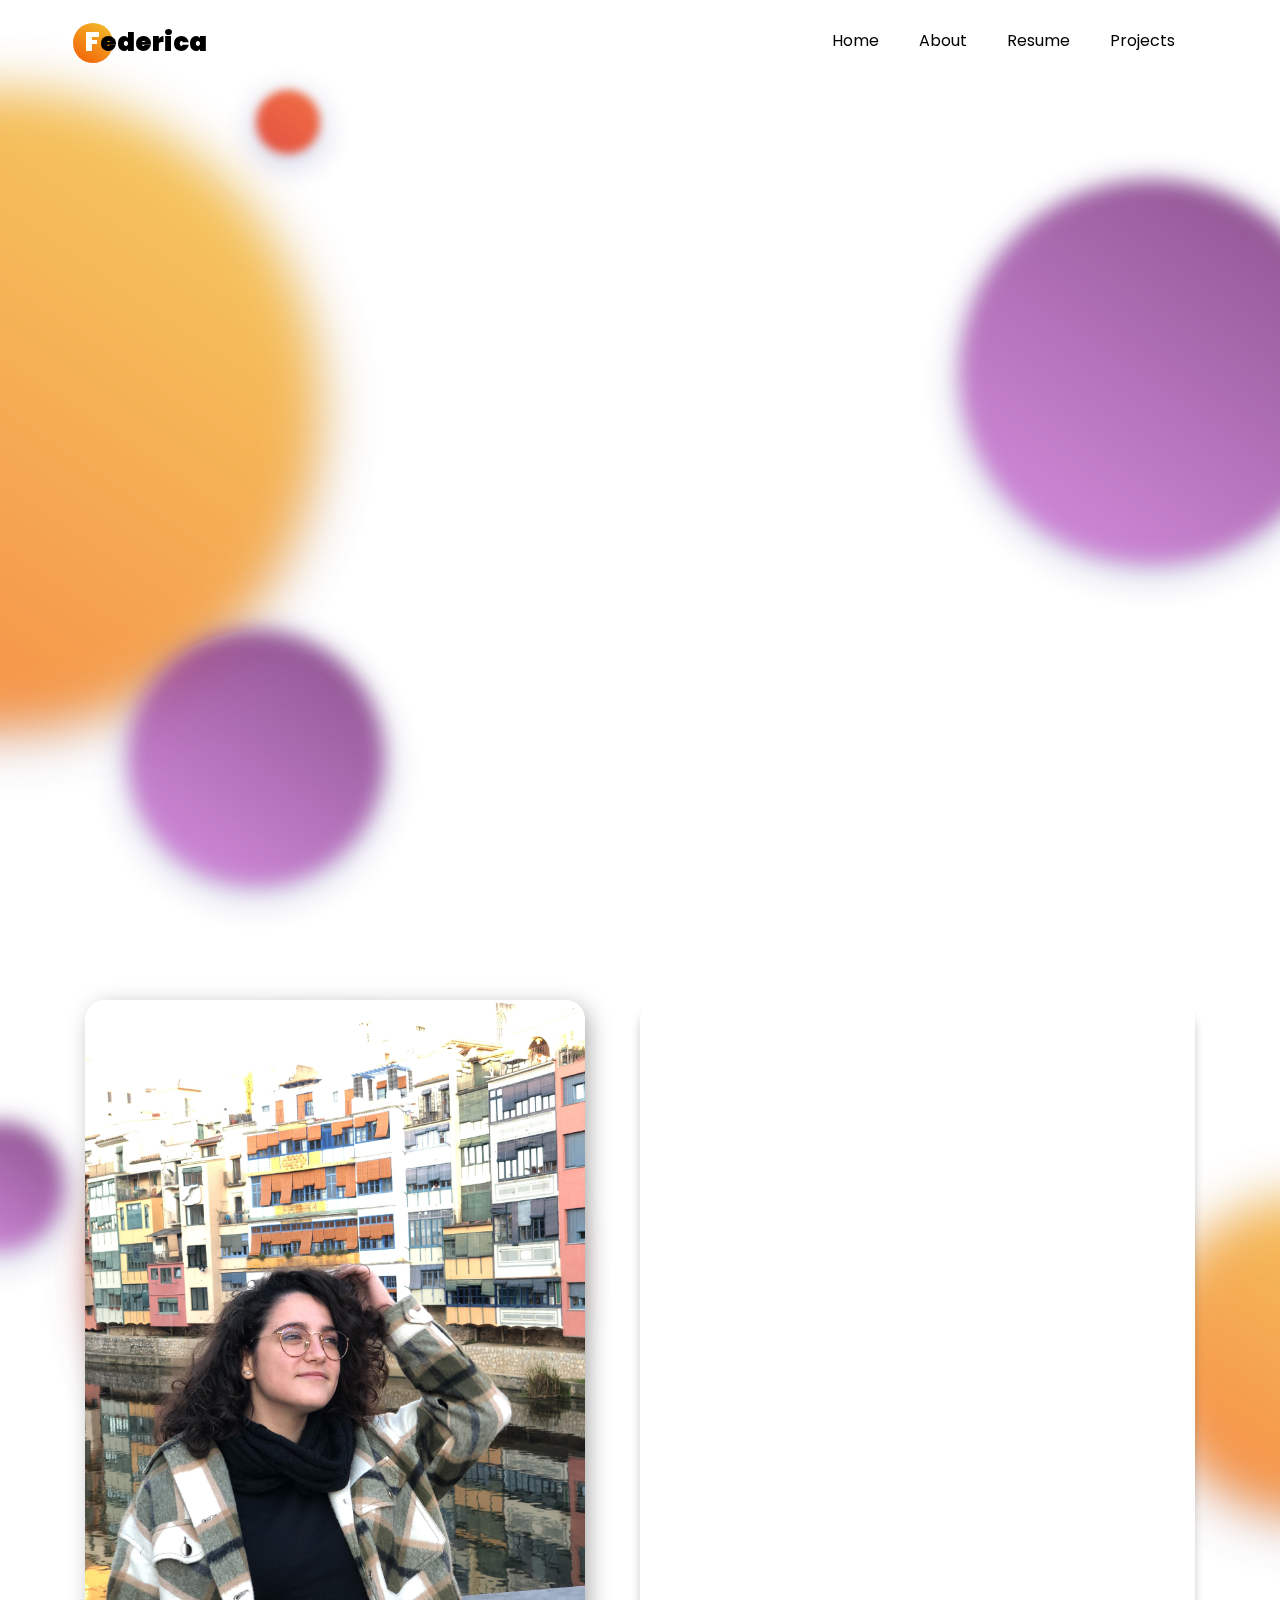
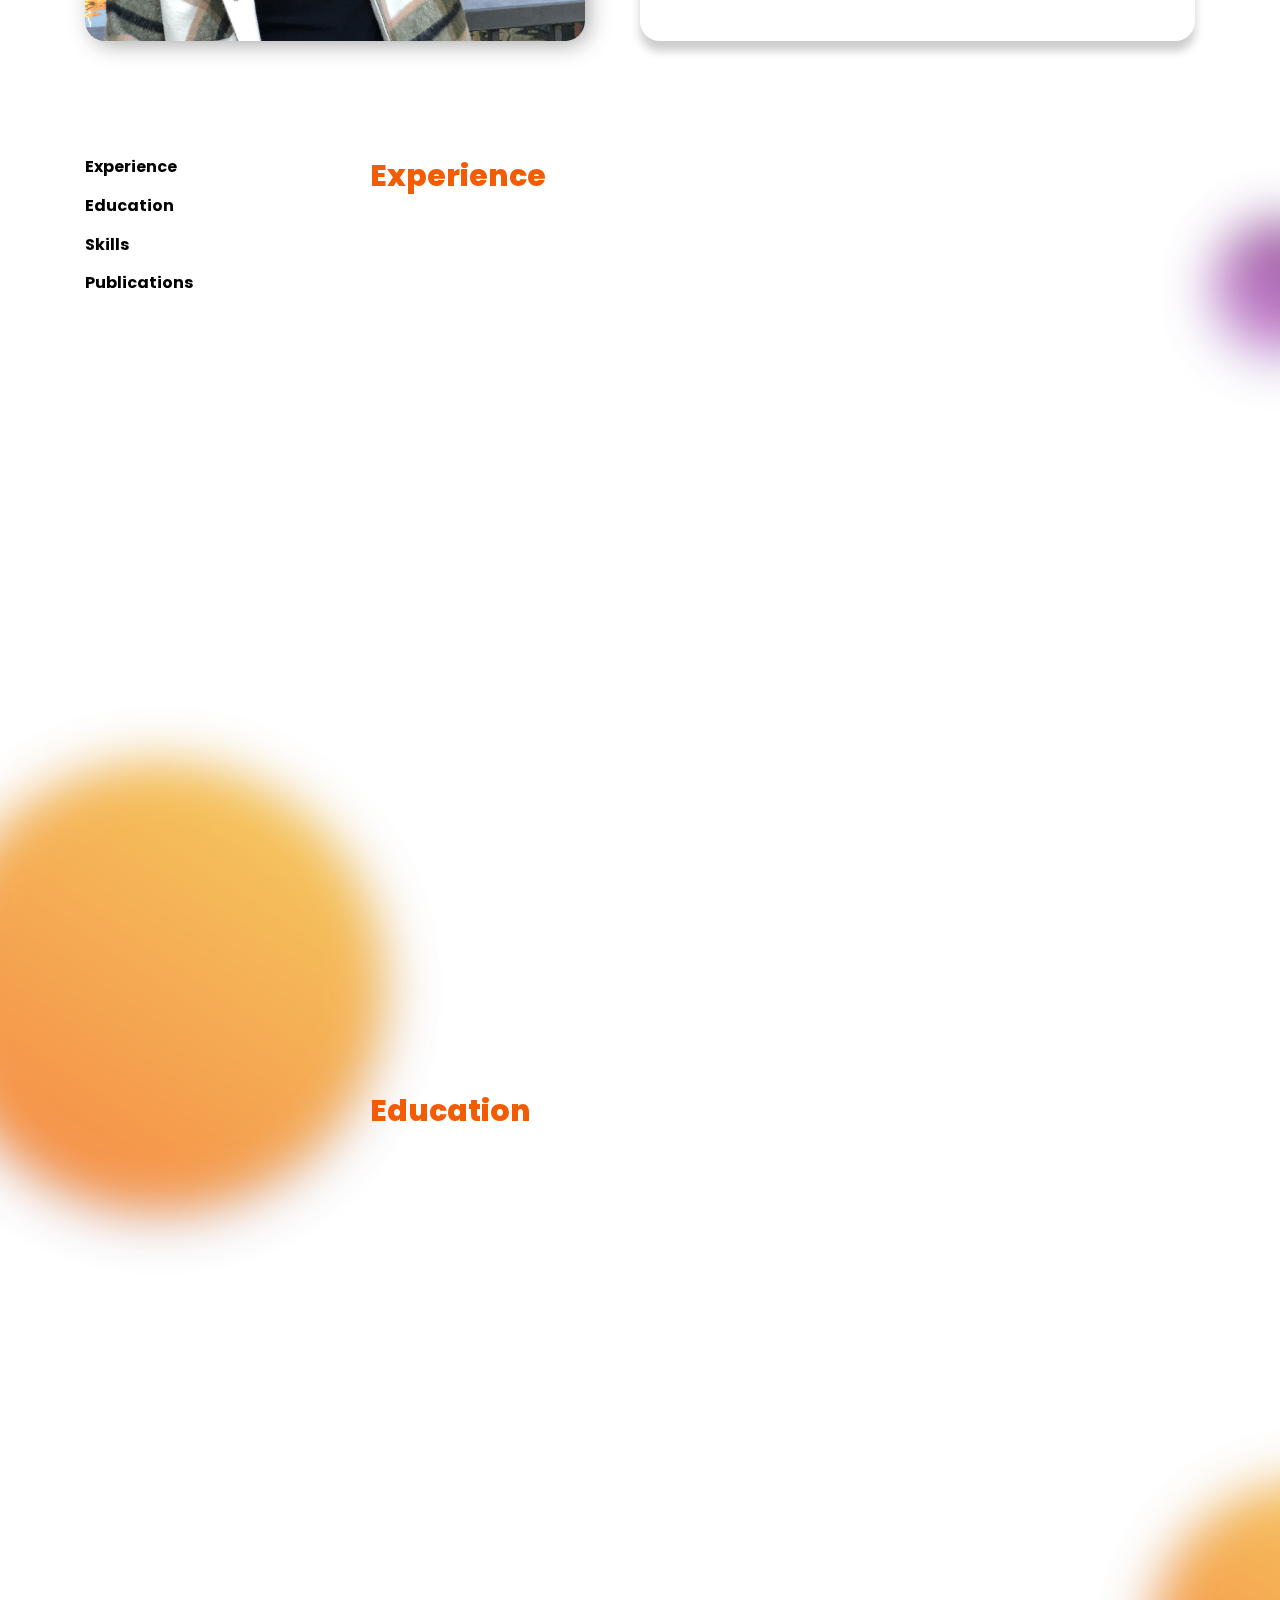
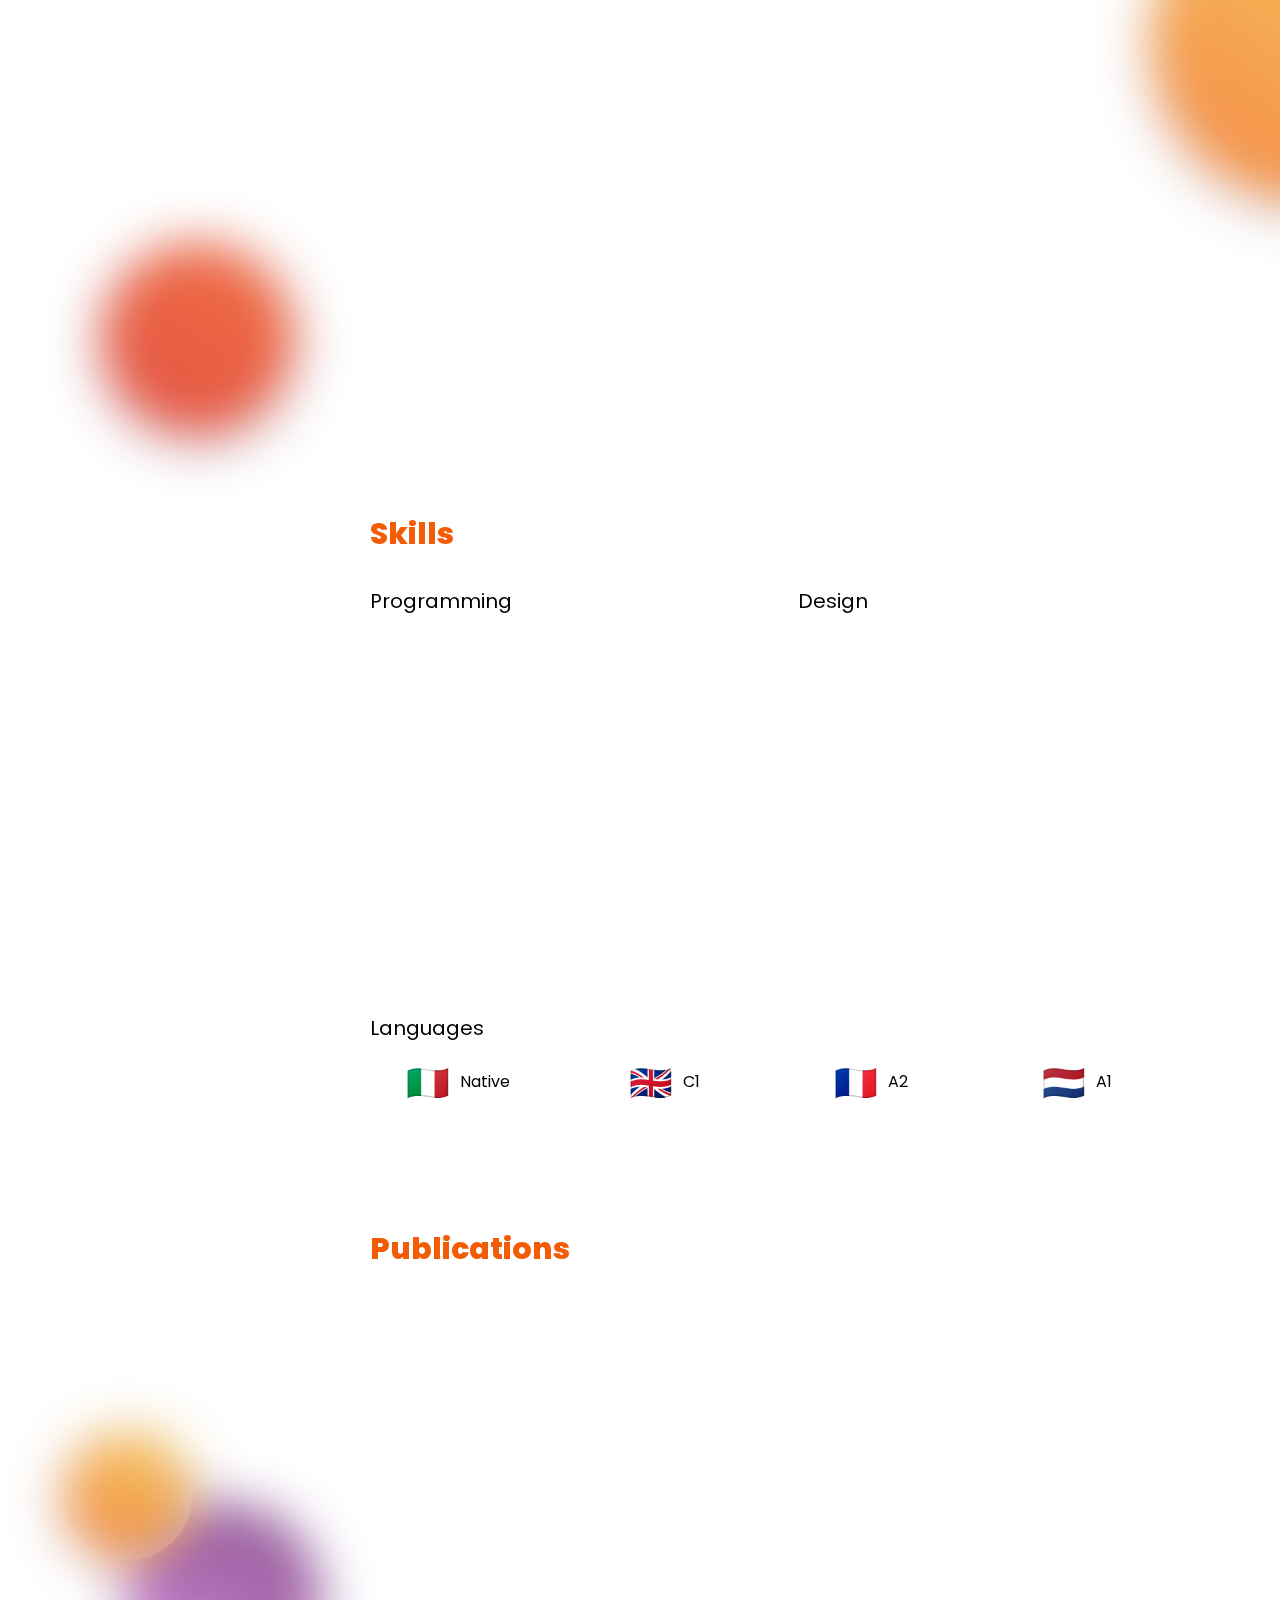
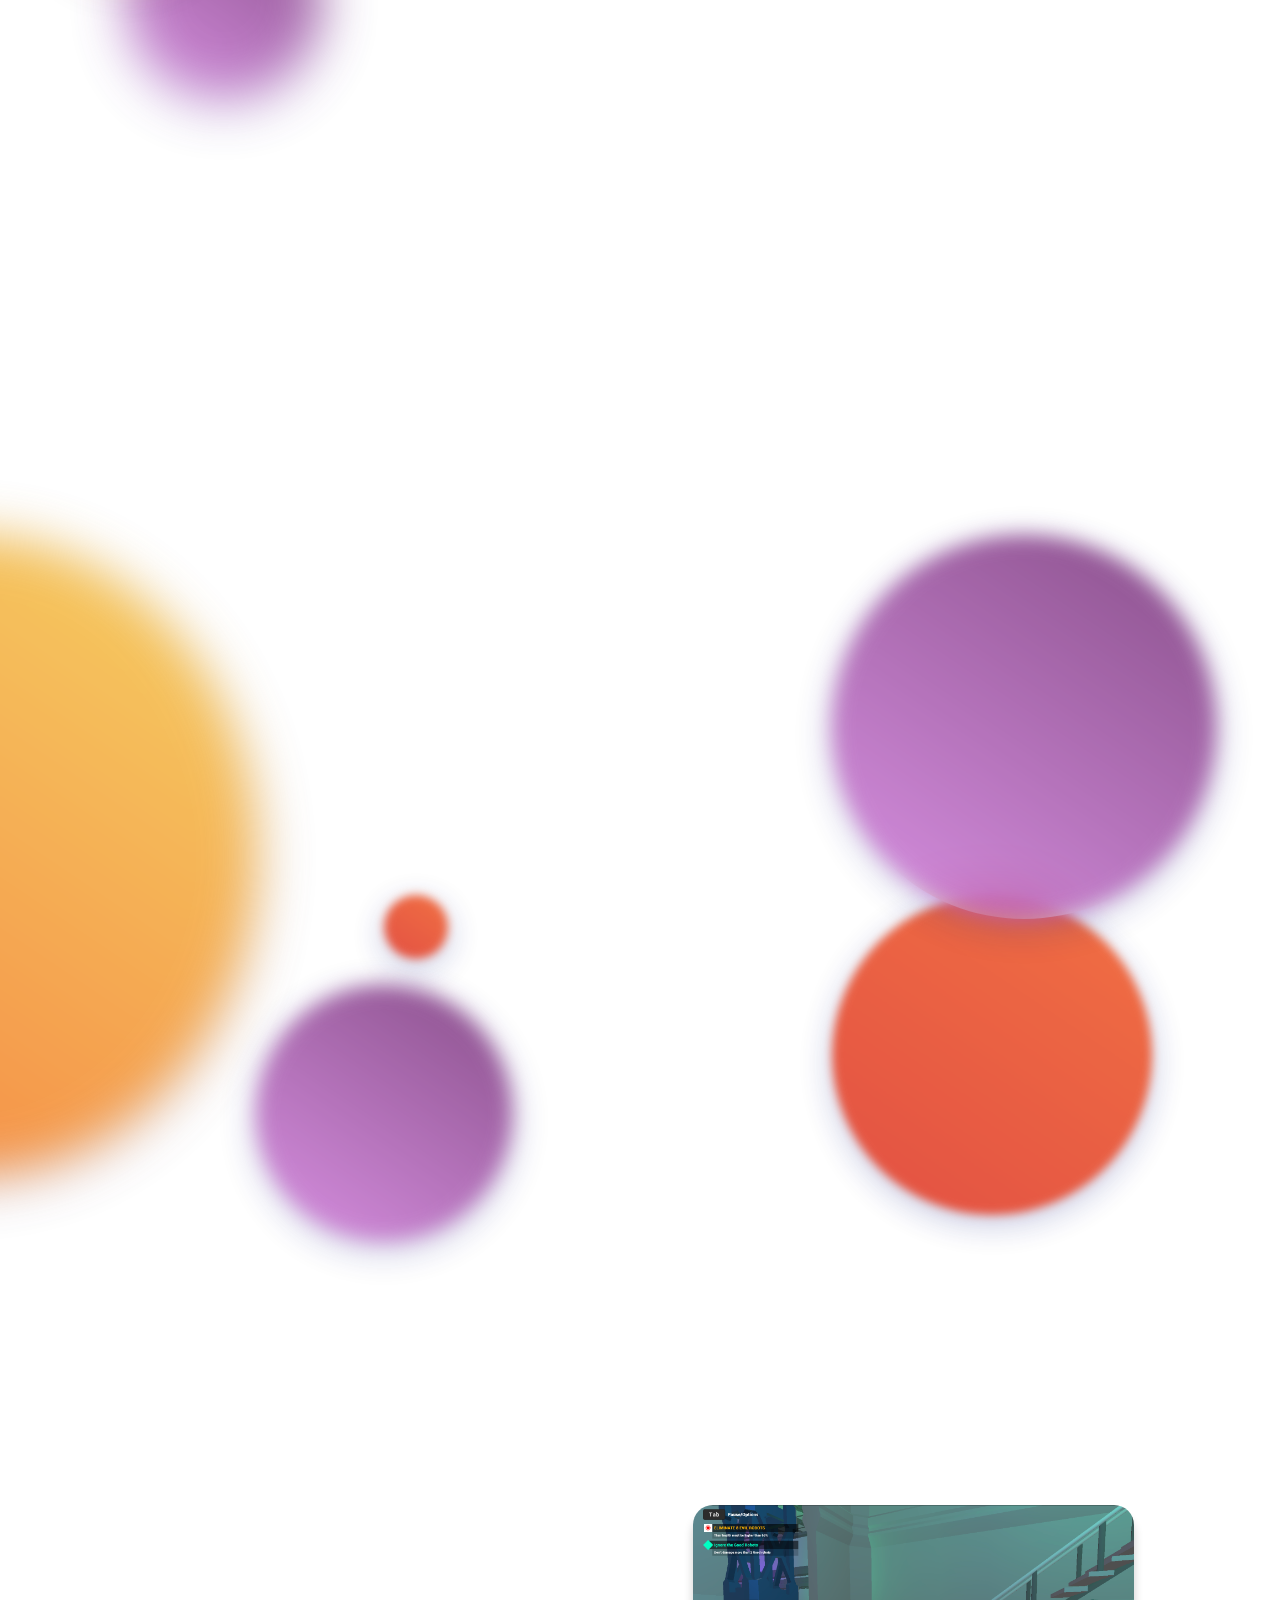
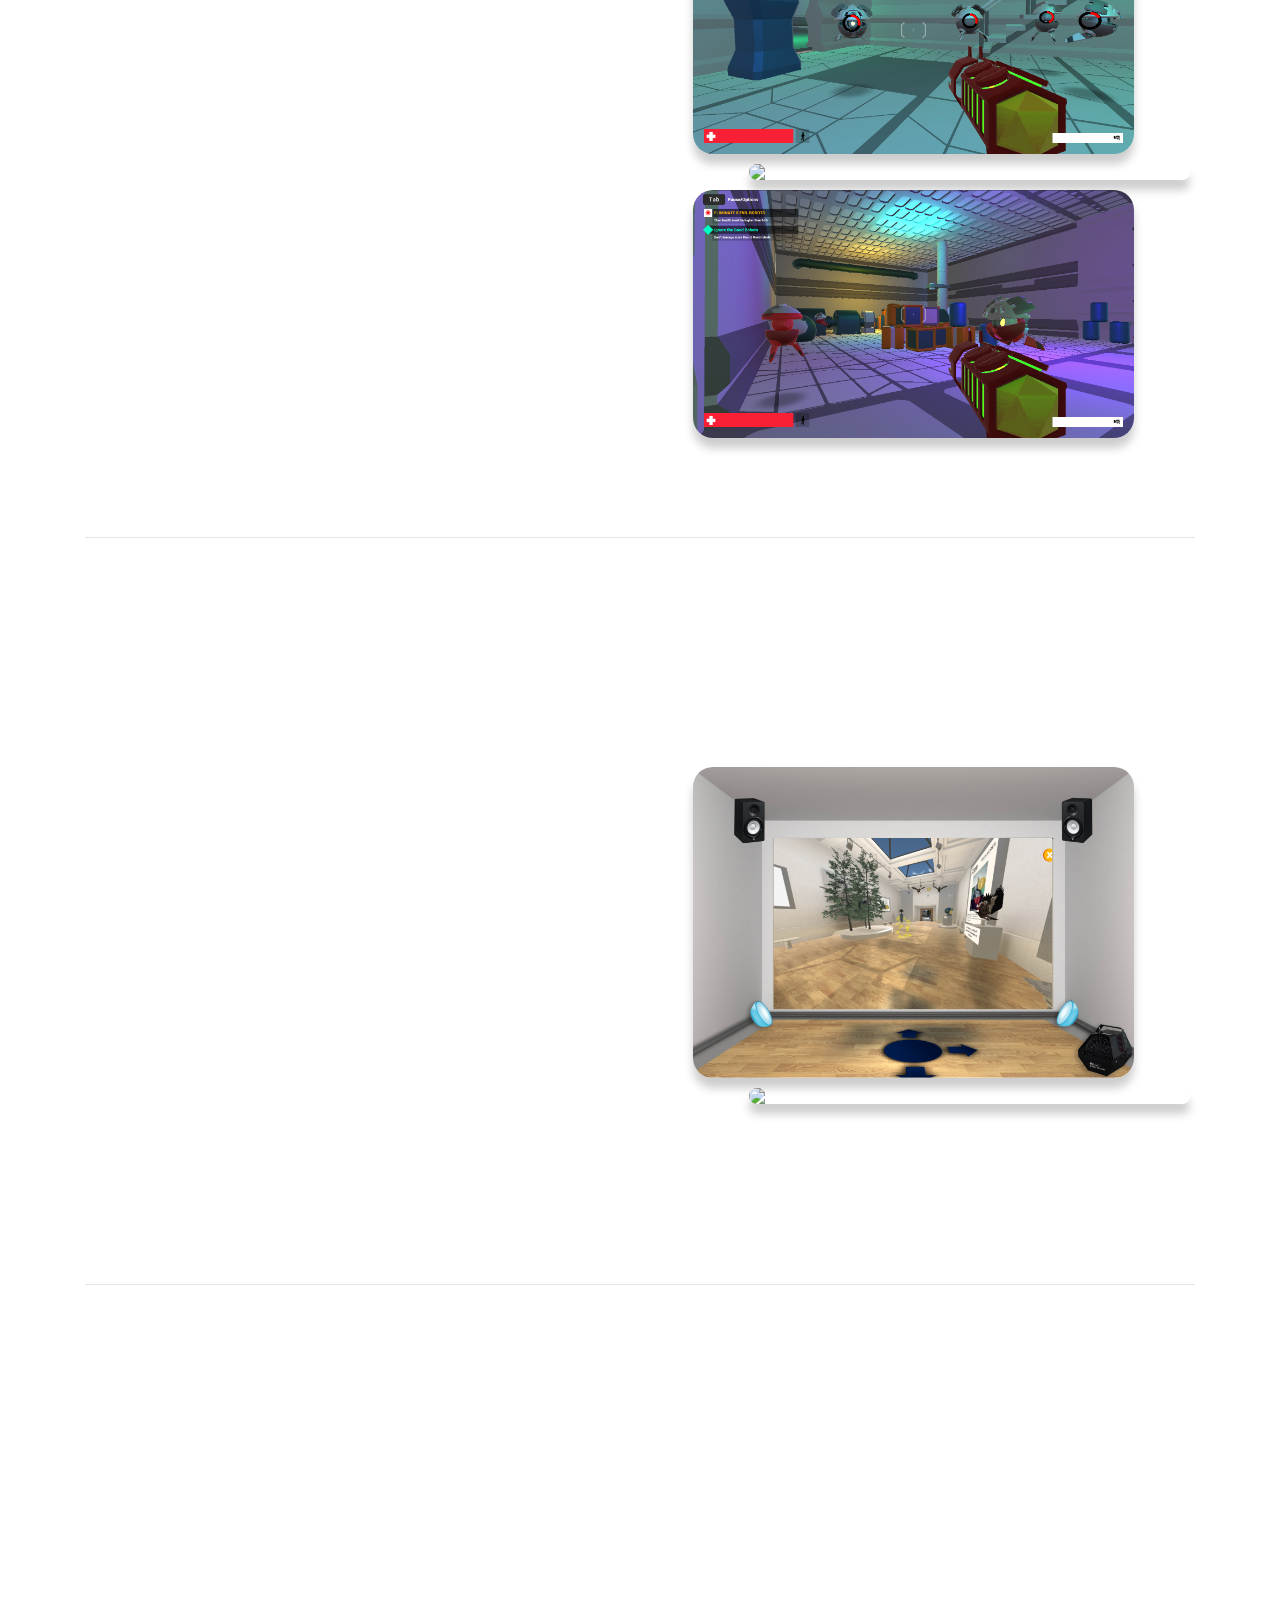
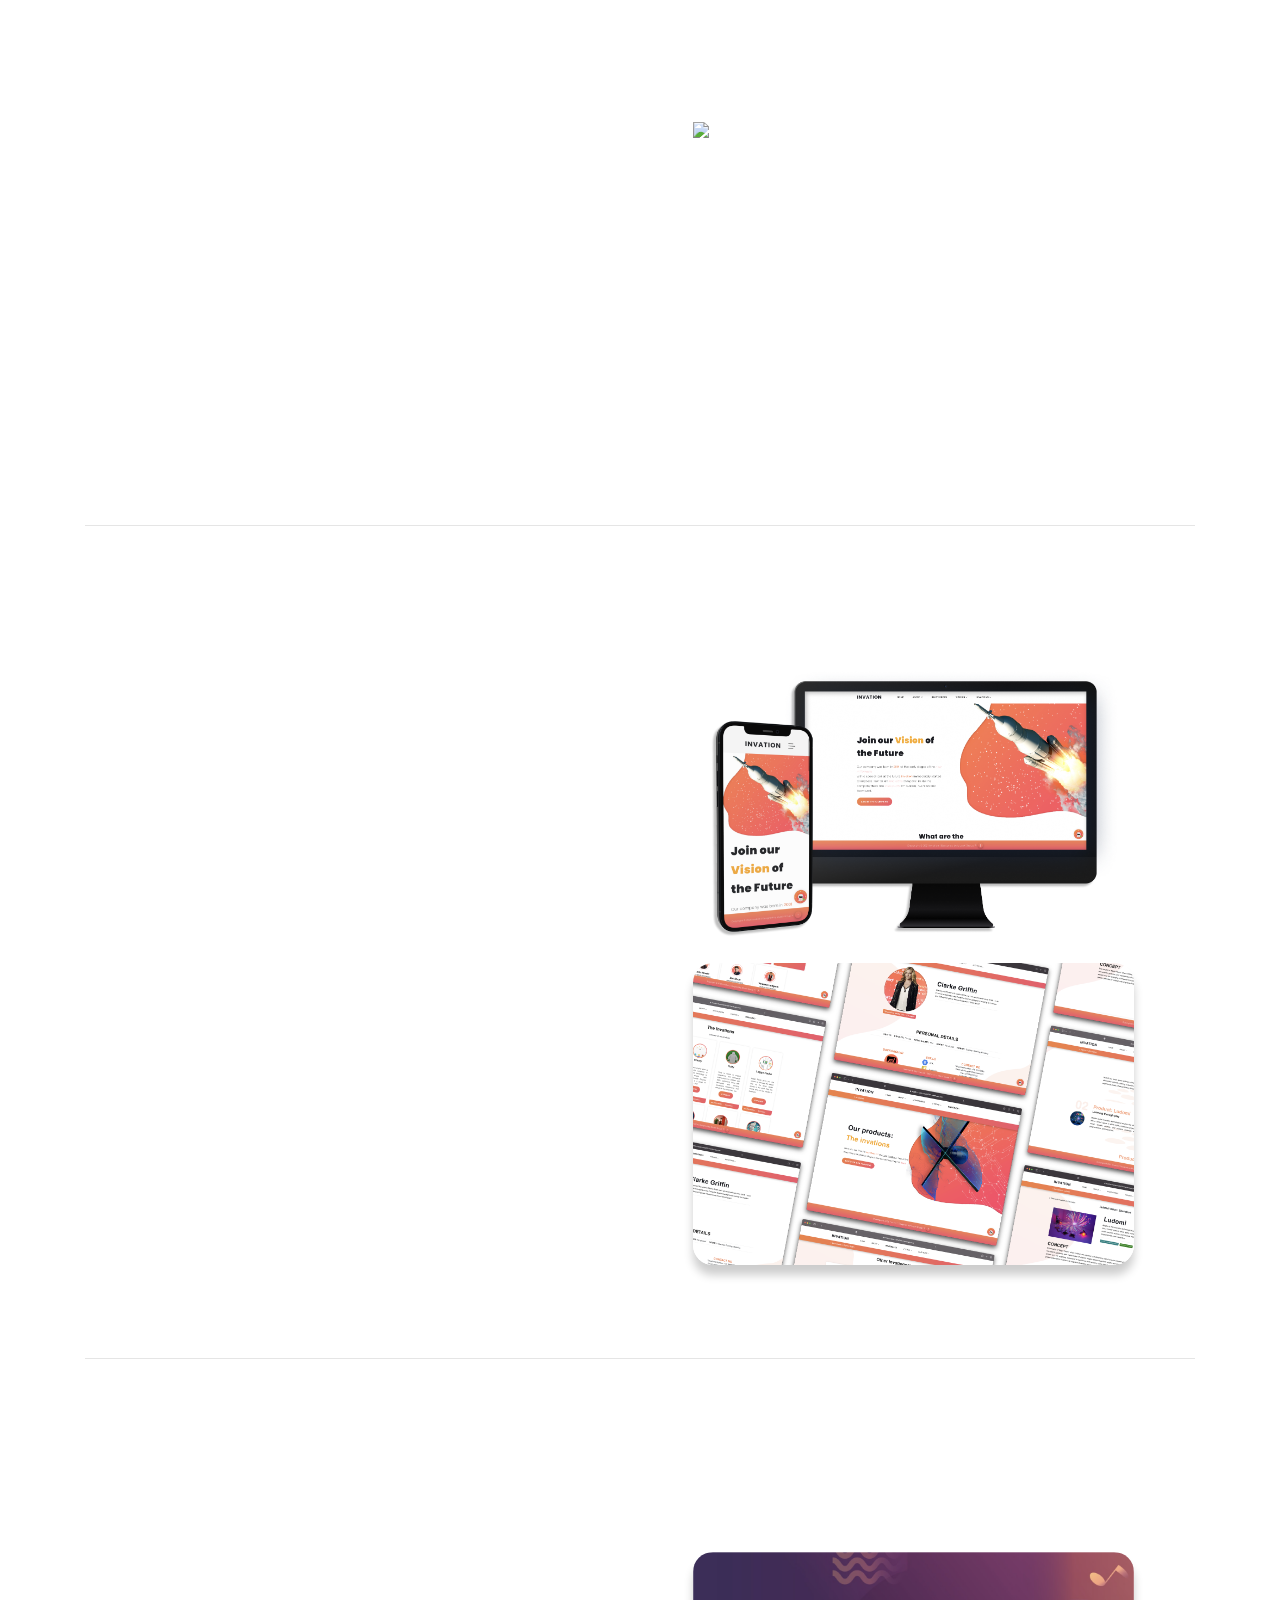
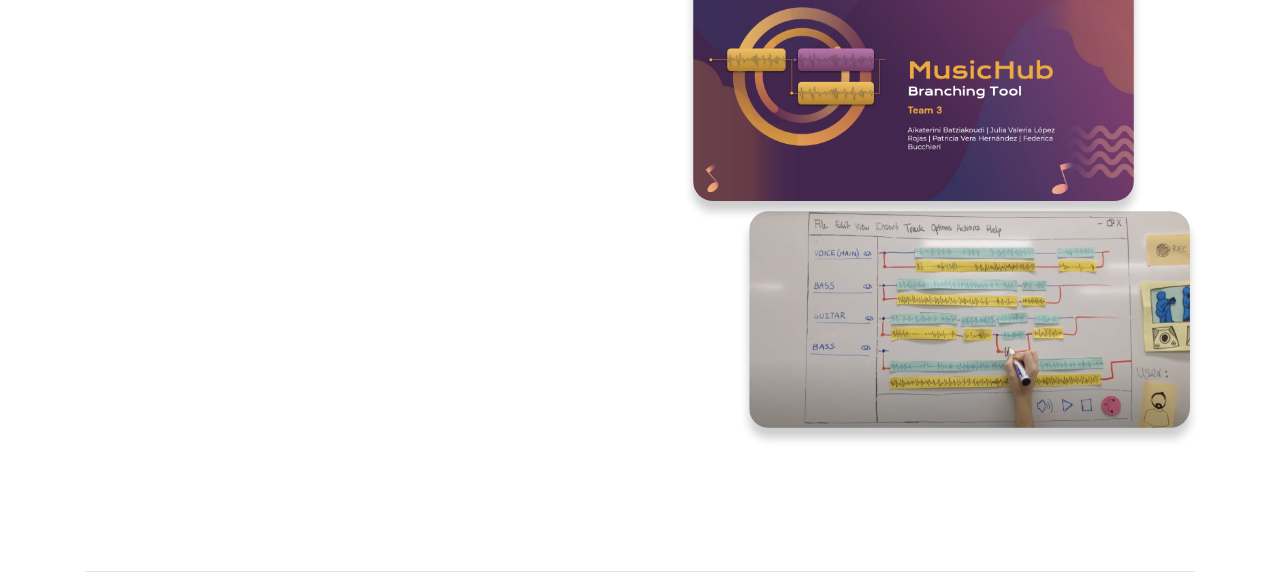
==== commit 85a7eab3: "Update with new Job position (3DClouds)" ====
--- a/index.html
+++ b/index.html
@@ -112,26 +112,26 @@
 		          <div class="col-md-12 heading-section ftco-animate">
 		          	<h1 class="big">About</h1>
 		            <h2 class="mb-4">About Me</h2>
-		            <p> Hi! I am Research Intern in the <a href="https://www.aviz.fr">AVIZ</a> team at <a href="https://www.inria.fr/en">INRIA</a>, supervised by <a href="https://petra.isenberg.cc/wiki/pmwiki.php">Petra Isenberg</a>. 
-						My work focuses on Situated Visualization in Motion for Video games. 
-						I graduated from Politecnico di Milano in Computer Science and currently I am completing my double degree Master's program in <b>Human-Computer Interaction & Design</b> held by <a href="https://masterschool.eitdigital.eu/human-computer-interaction-and-design">EIT Digital</a>.
-						I am passionate about <b>video games</b> and game design and I love working with Unity! I am also interested in web development, expecially front-end, data visualization, UX design and VR.
-					 </p>
+		            <p> Hi! I am a Junior Gameplay Developer at <a href="https://www.3dclouds.it">3DClouds</a>.
+						 I graduated from Politecnico di Milano in Computer Science and completed a 
+						 double degree Master's program in <b>Human-Computer Interaction & Design</b> held by <a href="https://masterschool.eitdigital.eu/human-computer-interaction-and-design">EIT Digital</a>.
+						  I am passionate about <b>video games</b> and game design and I love working with Unity and Unreal Engine! I am also interested in web development, expecially front-end, data visualization, UX design and VR.
+					</p>
 		            <ul class="about-info mt-4 px-md-0 px-2 hide-mobile">
-						<li class="d-flex"><span>Location:</span> <span>Paris, France</span></li>
-		            	<li class="d-flex"><span>Email:</span> <span>federica.bucchieri@mail.polimi.it</span></li>
+						<li class="d-flex"><span>Location:</span> <span>Milan, Italy</span></li>
+		            	<li class="d-flex"><span>Email:</span> <span>federicabucchieri@gmail.com</span></li>
 		            </ul>
 					<div class="mb-4 hide-web black">
 						<b>Location:</b><br>
-						Paris, France<br>
+						Milan, Italy<br>
 						<b>Email:</b><br>
-						federica.bucchieri@mail.polimi.it
+						federicabucchieri@gmail.com
 					</div>
 		          </div>
 		        </div>
 	          <div class="counter-wrap ftco-animate d-flex mt-md-3">
               <div class="text">
-                <p><a href="../FedericaBucchieri_Resume_22.pdf" class="btn btn-primary py-3 px-3" download>Download Resume</a></p>
+                <p><a href="../FedericaBucchieri_Resume.pdf" class="btn btn-primary py-3 px-3" download>Download Resume</a></p>
               </div>
 	          </div>
 	        </div>
@@ -163,6 +163,20 @@
 					<div class="col-md-9">
 						<div id="page-1" class= "page one">
 							<h2 class="heading">Experience</h2>
+							<div class="resume-wrap d-flex ftco-animate">
+								<div class="icon d-flex align-items-center justify-content-center">
+									<span class="material-icons">sports_esports</span>
+								</div>
+								<div class="text pl-3">
+									<span class="date">September 2022 - Now</span>
+									<h2>Junior Gameplay Programmer</h2>
+									<span class="position">3DClouds</span>
+									<p>
+										<li>Unreal Engine Game programming in C++.</li>
+										<li>Core gameplay feature implementation.</li>
+										<li>Bug Fixing and Debugging.</li></p>
+								</div>
+							</div>
 							<div class="resume-wrap d-flex ftco-animate">
 								<div class="icon d-flex align-items-center justify-content-center">
 									<span class="material-icons">content_paste_search </span>
@@ -359,11 +373,11 @@
 								<!-- Python -->
 								<div class="col-md-6 animate-box">
 									<div class="progress-wrap ftco-animate">
-										<h3>Phyton </h3>
+										<h3>Unreal Engine (c++) </h3>
 										<div class="progress">
 										 	<div class="progress-bar color-6" role="progressbar" aria-valuenow="80"
 										  	aria-valuemin="0" aria-valuemax="100" style="width:50%">
-										    <span>50%</span>
+										    <span>60%</span>
 										  	</div>
 										</div>
 									</div>
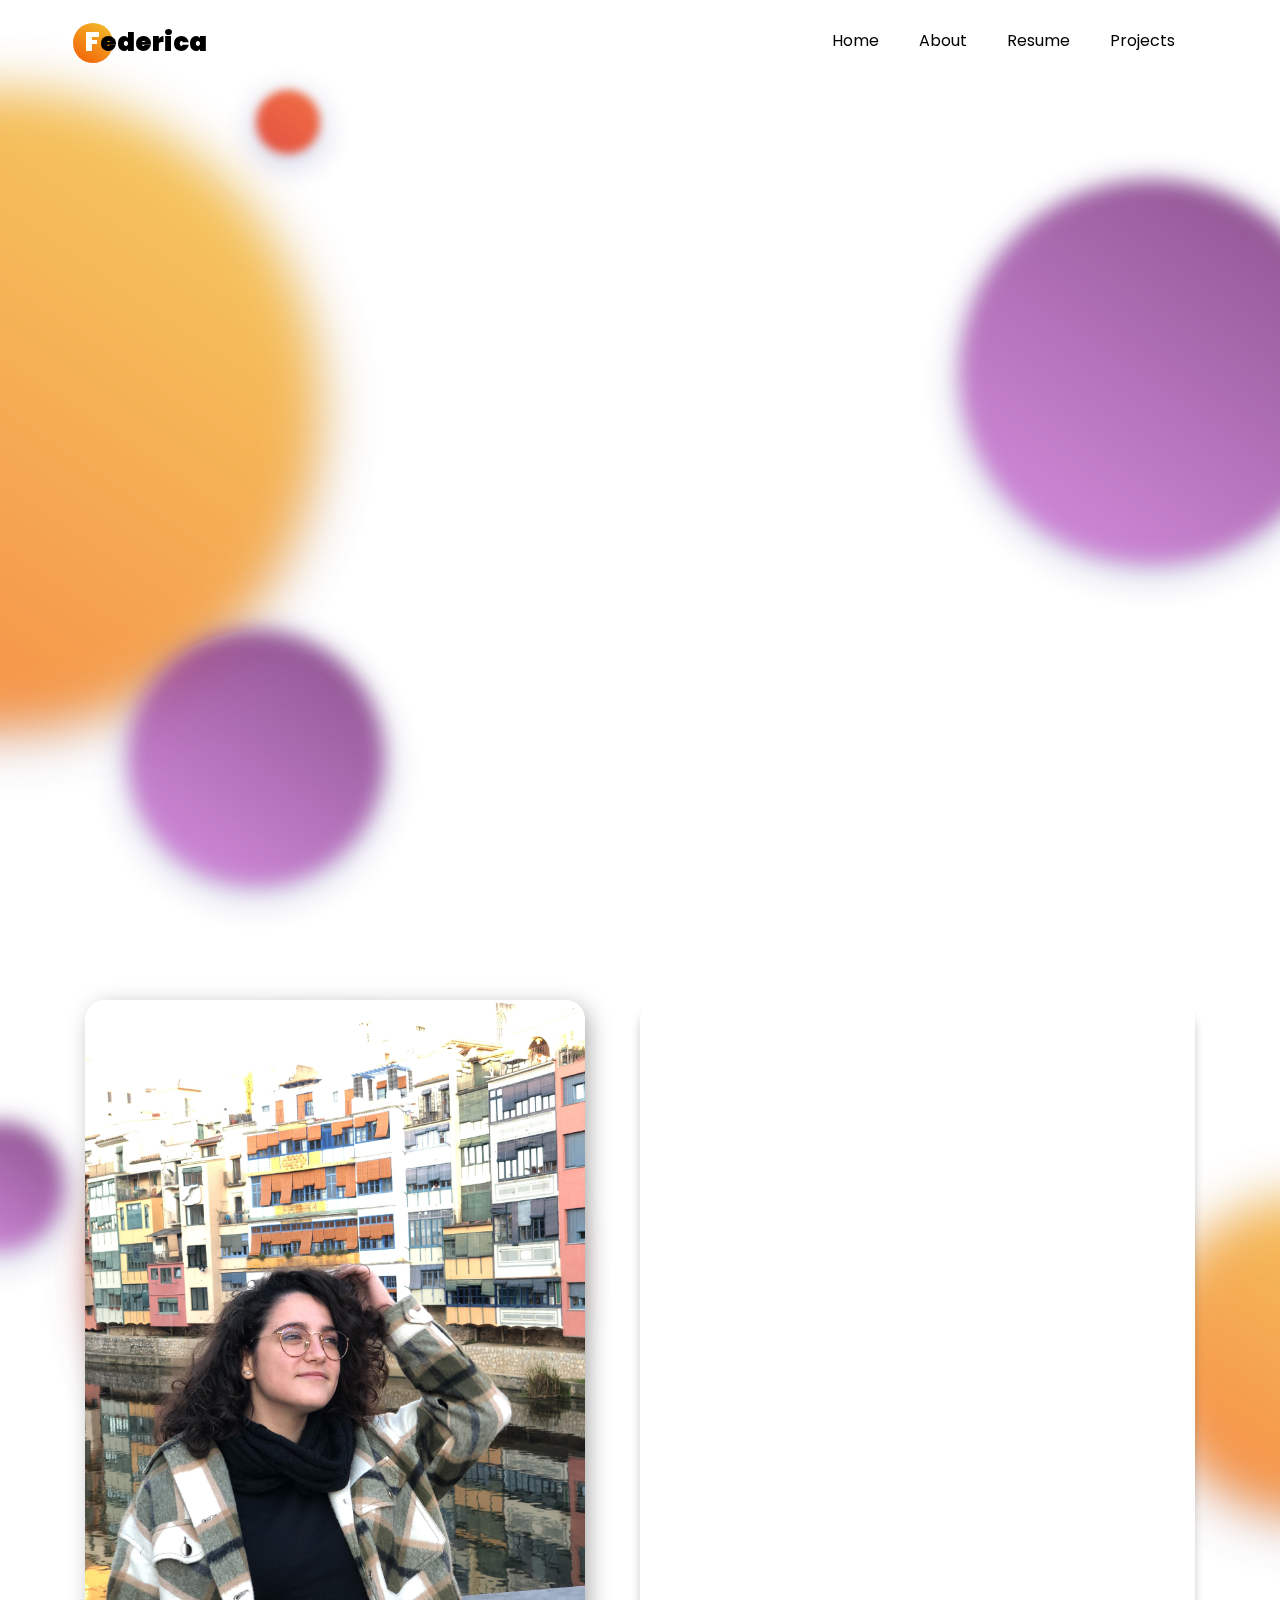
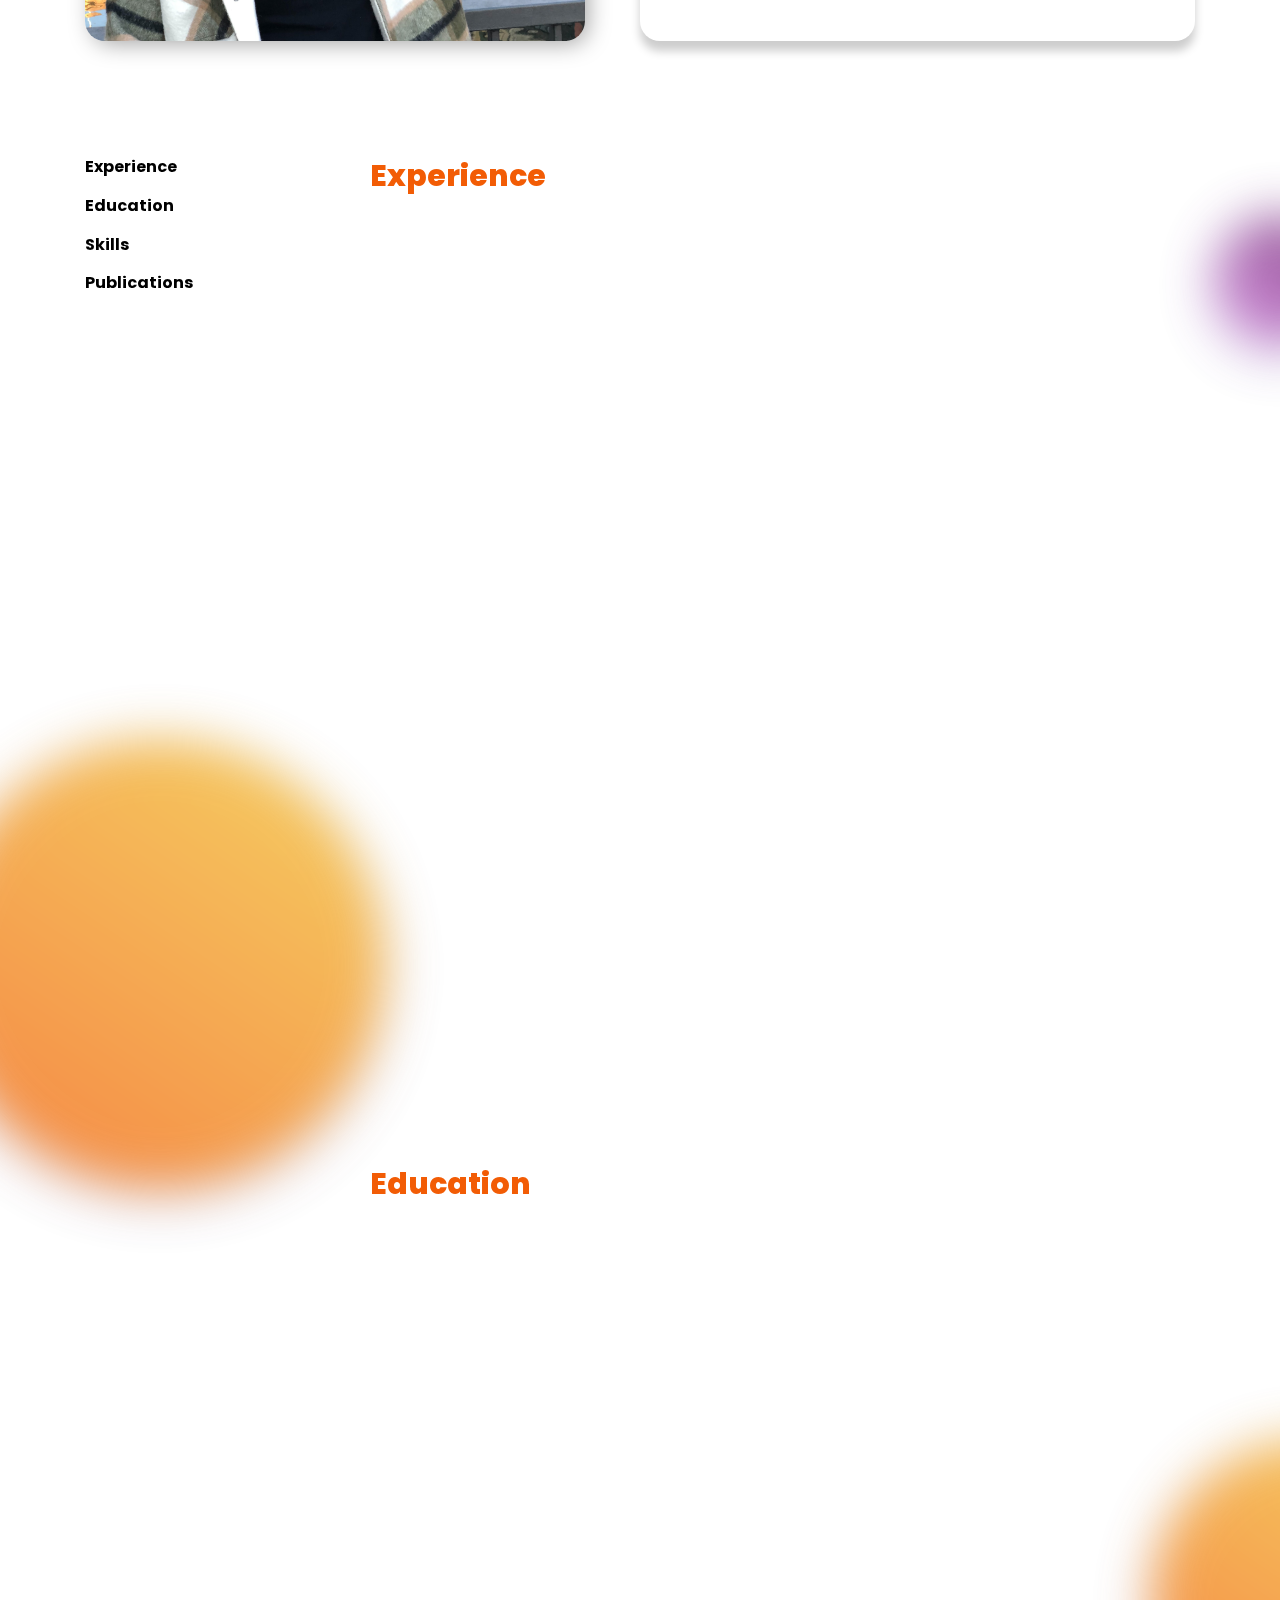
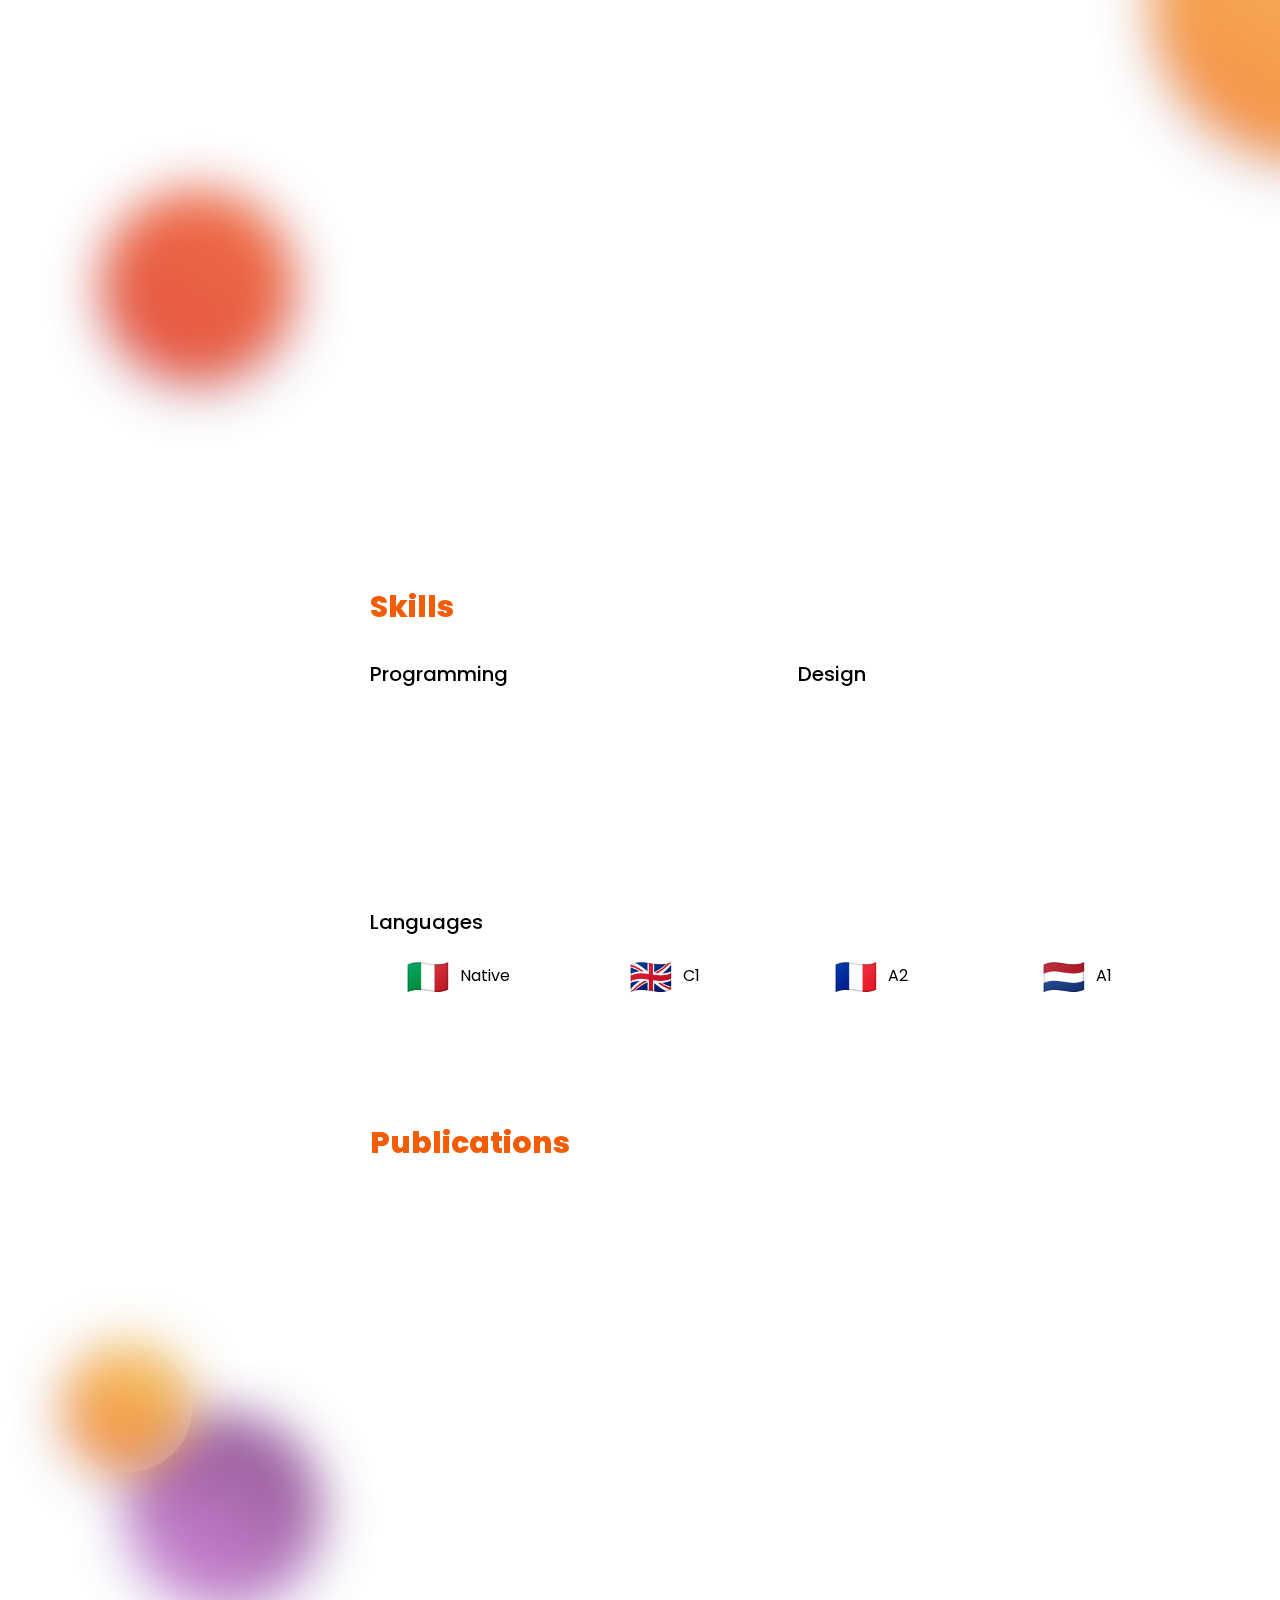
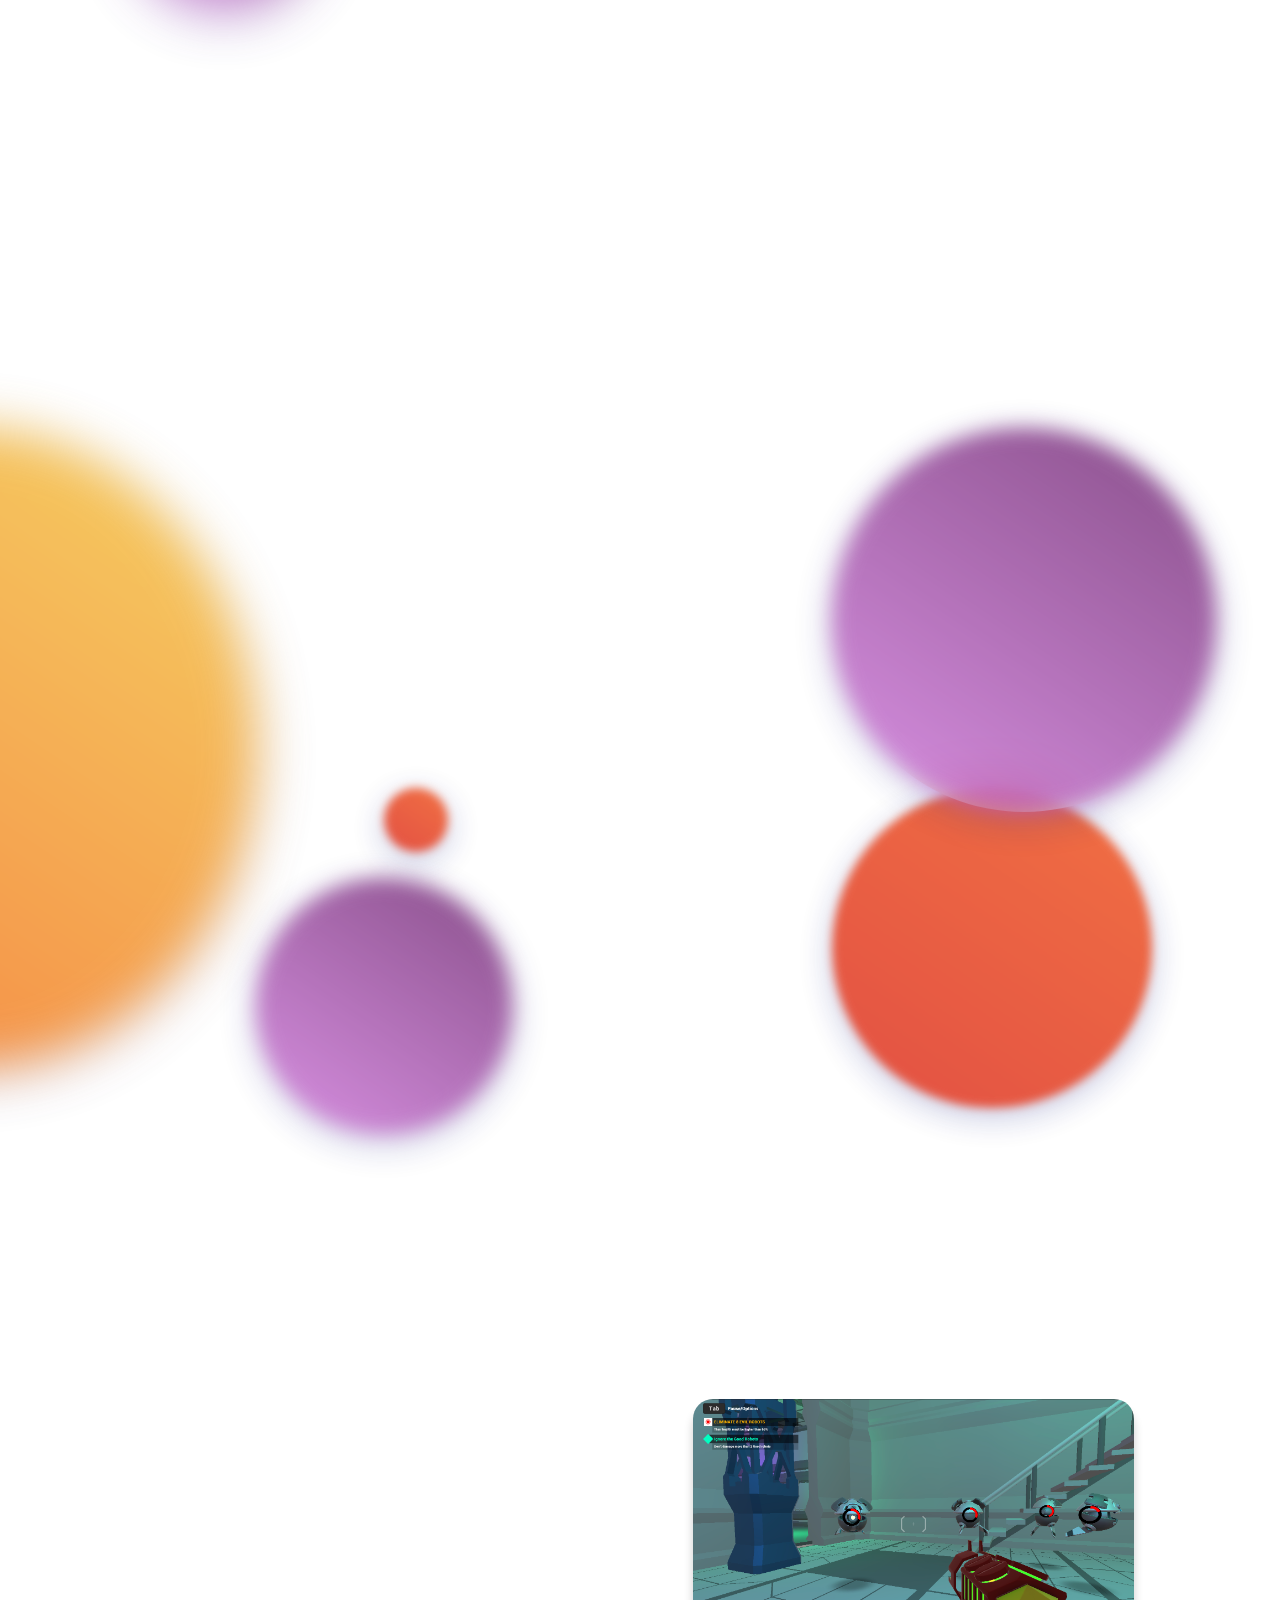
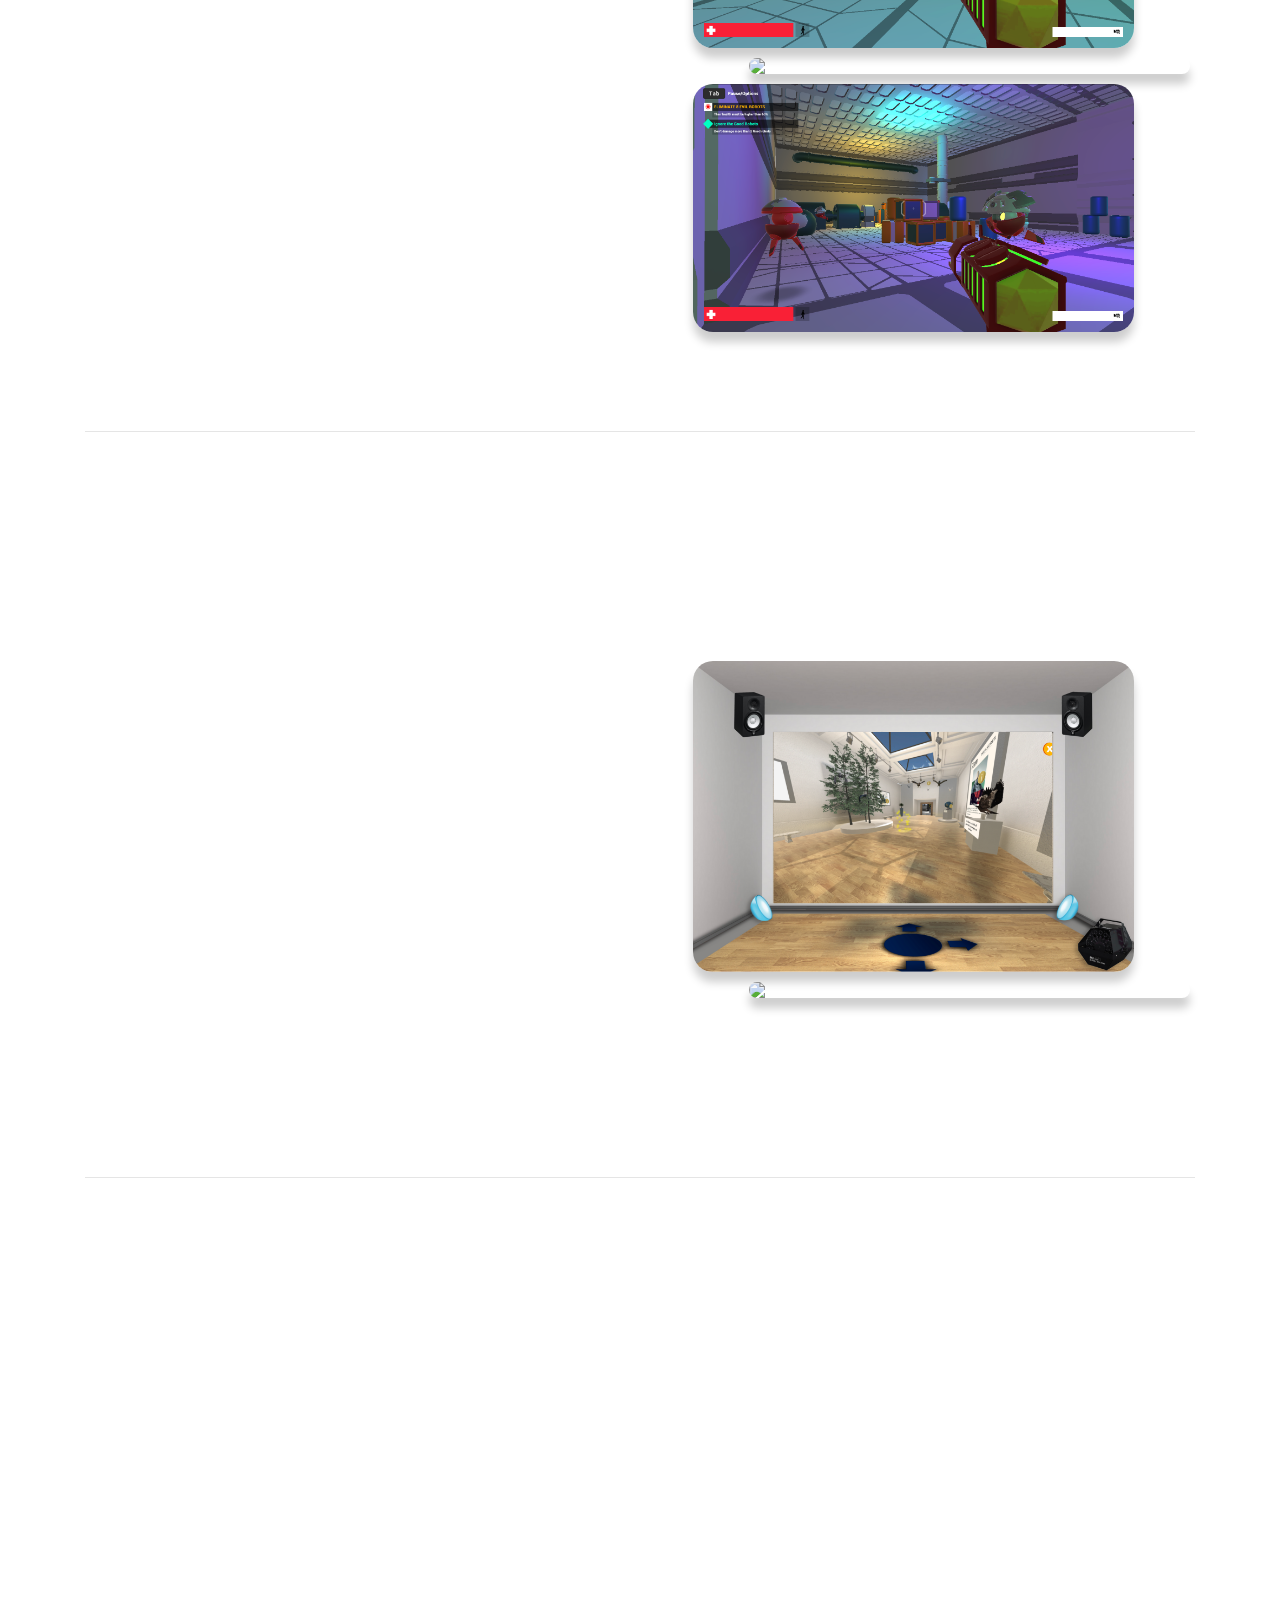
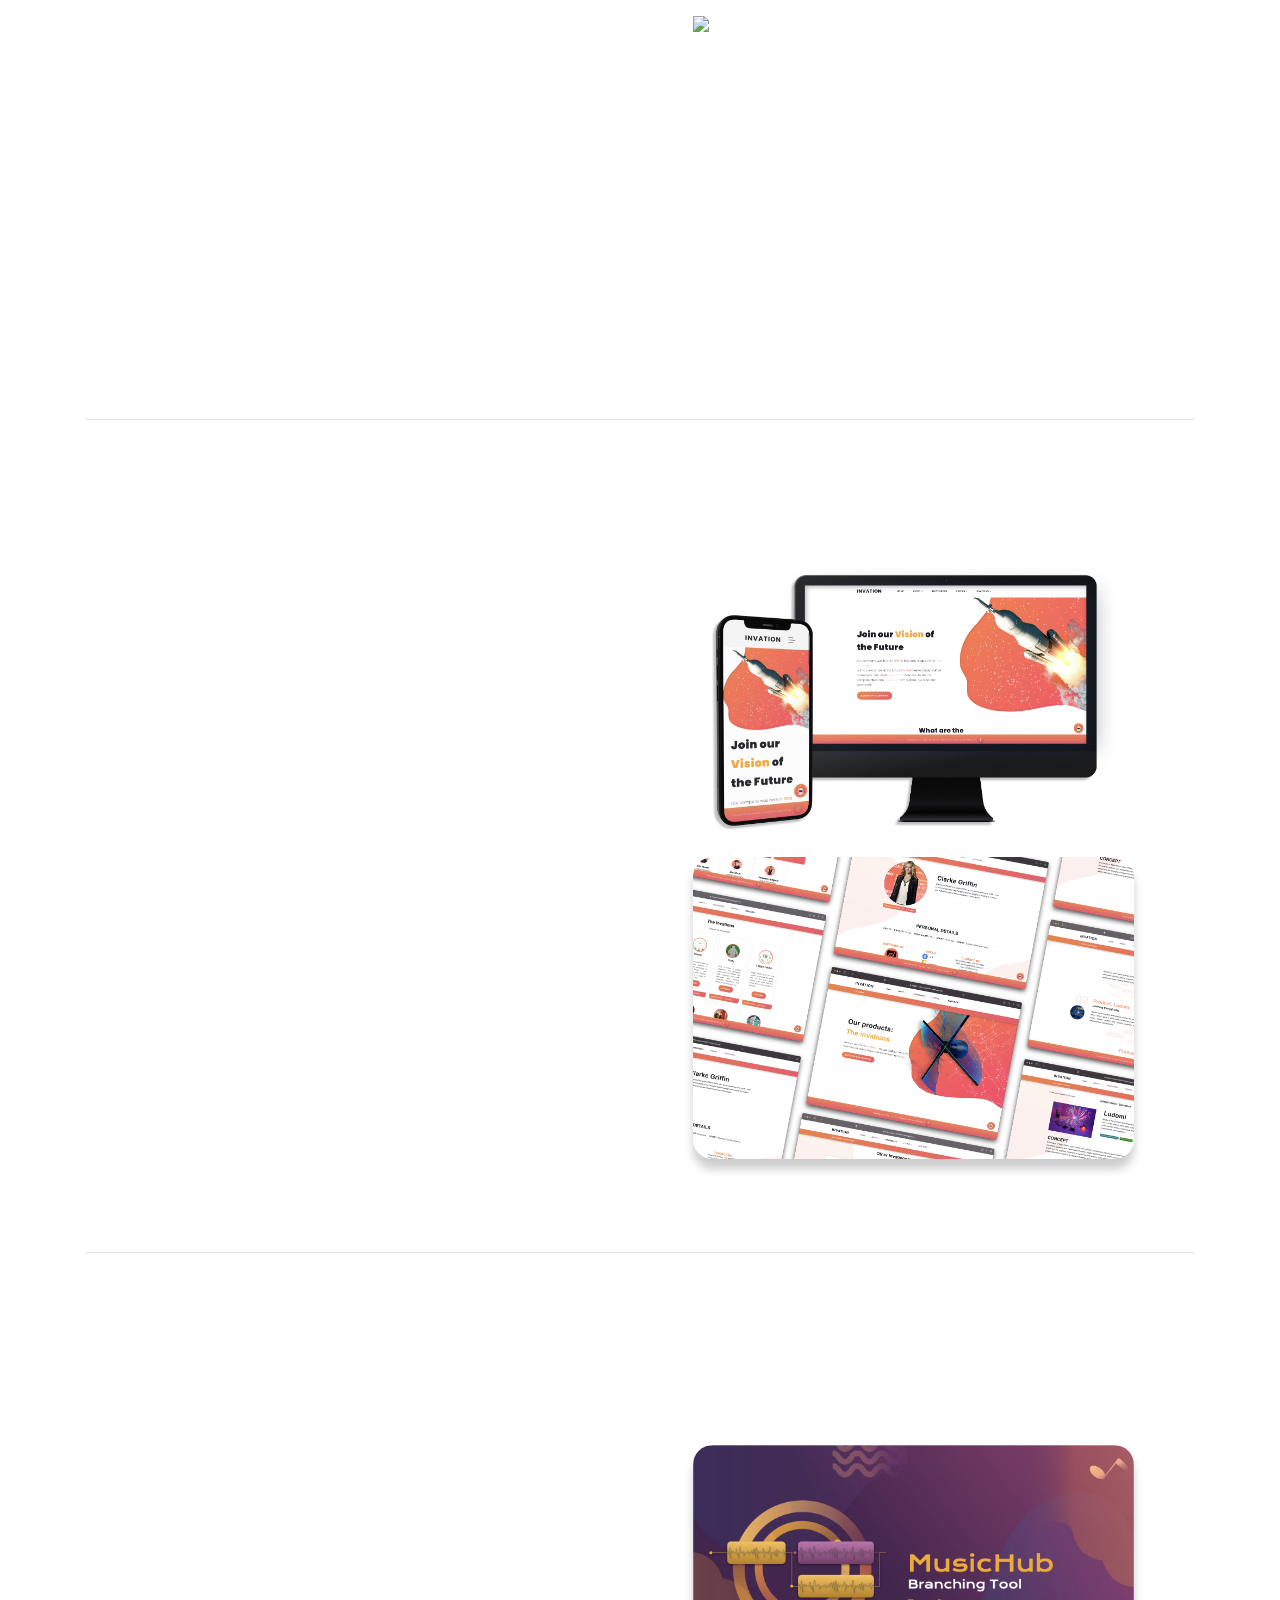
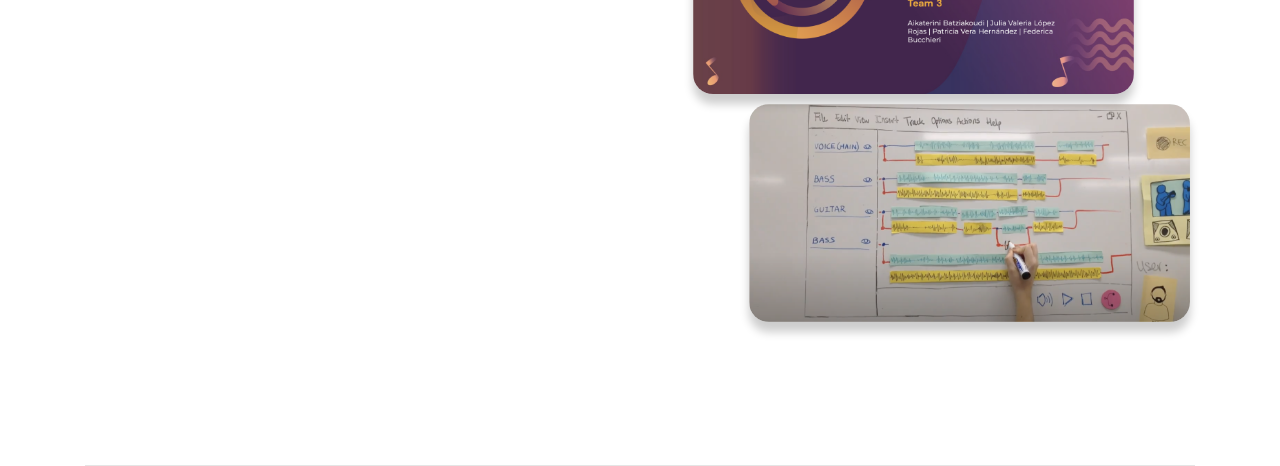
==== commit 68e44af2: "Update skills and style" ====
--- a/index.html
+++ b/index.html
@@ -131,7 +131,7 @@
 		        </div>
 	          <div class="counter-wrap ftco-animate d-flex mt-md-3">
               <div class="text">
-                <p><a href="../FedericaBucchieri_Resume.pdf" class="btn btn-primary py-3 px-3" download>Download Resume</a></p>
+                <p><a href="../FedericaBucchieri_Resume_23.pdf" class="btn btn-primary py-3 px-3" download>Download Resume</a></p>
               </div>
 	          </div>
 	        </div>
@@ -172,8 +172,9 @@
 									<h2>Junior Gameplay Programmer</h2>
 									<span class="position">3DClouds</span>
 									<p>
-										<li>Unreal Engine Game programming in C++.</li>
-										<li>Core gameplay feature implementation.</li>
+										<li>Programming in Unreal Engine (C++).</li>
+										<li>Game system and mechanics.</li>
+										<li>Object-oriented programming.</li>
 										<li>Bug Fixing and Debugging.</li></p>
 								</div>
 							</div>
@@ -185,7 +186,11 @@
 									<span class="date">March 2022 - August 2022</span>
 									<h2>Research Intern</h2>
 									<span class="position">Inria Saclay Île-de-France</span>
-									<p>Researching the impact of motion factors in Situated Visualization in Video games by conducting a systematic review of visualizations in motion in the context of games. My future reseach goal comprises an empirical evaluation of my own visualization design.</p>
+									<p>
+										<li>Research Topic: Situated Visualization in Motion for Video games</li>
+										<li>Studying the impact of motion factors on the readability of visualizations in motion and their data referents’ aesthetic in video games.</li>
+										<li>Video game design and development with Unity (C#).</li>
+									</p>
 								</div>
 							</div>
 						  <div class="resume-wrap d-flex ftco-animate">
@@ -277,124 +282,124 @@
 							<!-- web -->
 							<div class="col-md-6 animate-box">
 								<div class="progress-wrap ftco-animate">
-									<h3>HTML, CSS, Js</h3>
-									<div class="progress">
+									<h3>Unreal Engine (C++)</h3>
+									<!-- <div class="progress">
 										 <div class="progress-bar color-3" role="progressbar" aria-valuenow="95"
 										  aria-valuemin="0" aria-valuemax="100" style="width:95%">
 										<span>95%</span>
 										  </div>
-									</div>
+									</div> -->
 								</div>
 							</div>
 							<!-- Data visualization -->
 							<div class="col-md-6 animate-box">
 								<div class="progress-wrap ftco-animate">
 									<h3>Data Visualization</h3>
-									<div class="progress">
+									<!-- <div class="progress">
 										 <div class="progress-bar color-4" role="progressbar" aria-valuenow="90"
 										  aria-valuemin="0" aria-valuemax="100" style="width:90%">
 										<span>90%</span>
 										  </div>
-									</div>
+									</div> -->
 								</div>
 							</div>
 							<!-- Java -->
 							<div class="col-md-6 animate-box">
 								<div class="progress-wrap ftco-animate">
-									<h3>Java / Java EE </h3>
-									<div class="progress">
+									<h3> Unity (C#)</h3>
+									<!-- <div class="progress">
 										<div class="progress-bar color-1" role="progressbar" aria-valuenow="90"
 										aria-valuemin="0" aria-valuemax="100" style="width:90%">
 										<span>90%</span>
 										</div>
-									</div>
+									</div> -->
 								</div>
 							</div>														
 							<!-- Wireframing -->
 							<div class="col-md-6 animate-box">
 								<div class="progress-wrap ftco-animate">
 									<h3>Wireframing </h3>
-									<div class="progress">
+									<!-- <div class="progress">
 										<div class="progress-bar color-6" role="progressbar" aria-valuenow="80" 
 										 aria-valuemin="0" aria-valuemax="100" style="width:90%">
 											<span>90%</span>
 										</div>
-									</div>
+									</div> -->
 								</div>
 							</div>
 							<!-- Unity -->
 							<div class="col-md-6 animate-box">
 								<div class="progress-wrap ftco-animate">
-									<h3>Unity (C#)</h3>
-									<div class="progress">
+									<h3>HTML, CSS, Js</h3>
+									<!-- <div class="progress">
 										 <div class="progress-bar color-5" role="progressbar" aria-valuenow="70"
 										  aria-valuemin="0" aria-valuemax="100" style="width:60%">
 										<span>60%</span>
 										  </div>
-									</div>
+									</div> -->
 								</div>
 							</div>
 							<!-- Figma -->
 							<div class="col-md-6 animate-box">
 									<div class="progress-wrap ftco-animate">
 										<h3>Figma </h3>
-										<div class="progress">
+										<!-- <div class="progress">
 										 	<div class="progress-bar color-6" role="progressbar" aria-valuenow="80"
 										  	aria-valuemin="0" aria-valuemax="100" style="width:65%">
 										    <span>65%</span>
 										  	</div>
-										</div>
+										</div> -->
 									</div>
 							</div>
 							<!-- vue nuxt -->
 								<div class="col-md-6 animate-box">
 									<div class="progress-wrap ftco-animate">
 										<h3>Vue.js & Nuxt.js </h3>
-										<div class="progress">
+										<!-- <div class="progress">
 										 	<div class="progress-bar color-6" role="progressbar" aria-valuenow="80"
 										  	aria-valuemin="0" aria-valuemax="100" style="width:75%">
 										    <span>75%</span>
 										  	</div>
-										</div>
+										</div> -->
 									</div>
 								</div>
 								<!-- User research -->
 								<div class="col-md-6 animate-box">
 									<div class="progress-wrap ftco-animate">
 										<h3>Interaction design </h3>
-										<div class="progress">
+										<!-- <div class="progress">
 										 	<div class="progress-bar color-6" role="progressbar" aria-valuenow="80"
 										  	aria-valuemin="0" aria-valuemax="100" style="width:75%">
 										    <span>75%</span>
 										  	</div>
-										</div>
+										</div> -->
 									</div>
 								</div>
 								<!-- Python -->
 								<div class="col-md-6 animate-box">
 									<div class="progress-wrap ftco-animate">
-										<h3>Unreal Engine (c++) </h3>
-										<div class="progress">
+										<h3>Java / Java EE </h3>
+										<!-- <div class="progress">
 										 	<div class="progress-bar color-6" role="progressbar" aria-valuenow="80"
 										  	aria-valuemin="0" aria-valuemax="100" style="width:50%">
 										    <span>60%</span>
 										  	</div>
-										</div>
+										</div> -->
 									</div>
 								</div>
 								<!-- Photoshop -->
 								<div class="col-md-6 animate-box">
 									<div class="progress-wrap ftco-animate">
 										<h3>Photoshop</h3>
-										<div class="progress">
+										<!-- <div class="progress">
 										 	<div class="progress-bar color-6" role="progressbar" aria-valuenow="80"
 										  	aria-valuemin="0" aria-valuemax="100" style="width:50%">
 										    <span>50%</span>
 										  	</div>
-										</div>
+										</div> -->
 									</div>
 								</div>								
-							<div class="col-md-12"><h5>Languages</h5></div>
+							<div class="col-md-12 top-margin"><h5>Languages</h5></div>
 							<div class="row col-md-12">
 							<div class="col-md-3 language-item">
 								<span class="flag-icon">🇮🇹</span><span>Native</span>
--- a/css/style.css
+++ b/css/style.css
@@ -421,6 +421,7 @@
 h5,
 .h5 {
   font-size: 1.25rem;
+  font-weight: 500 !important;
 }
 
 h6,
@@ -11863,12 +11864,14 @@
 
 .progress-wrap {
   width: 100%;
-  margin-bottom: 30px;
-}
+}
+
 .progress-wrap h3 {
   font-size: 16px;
-  margin-bottom: 10px;
-  font-weight: 500;
+}
+
+.top-margin {
+  margin-top: 30px;
 }
 
 .progress {
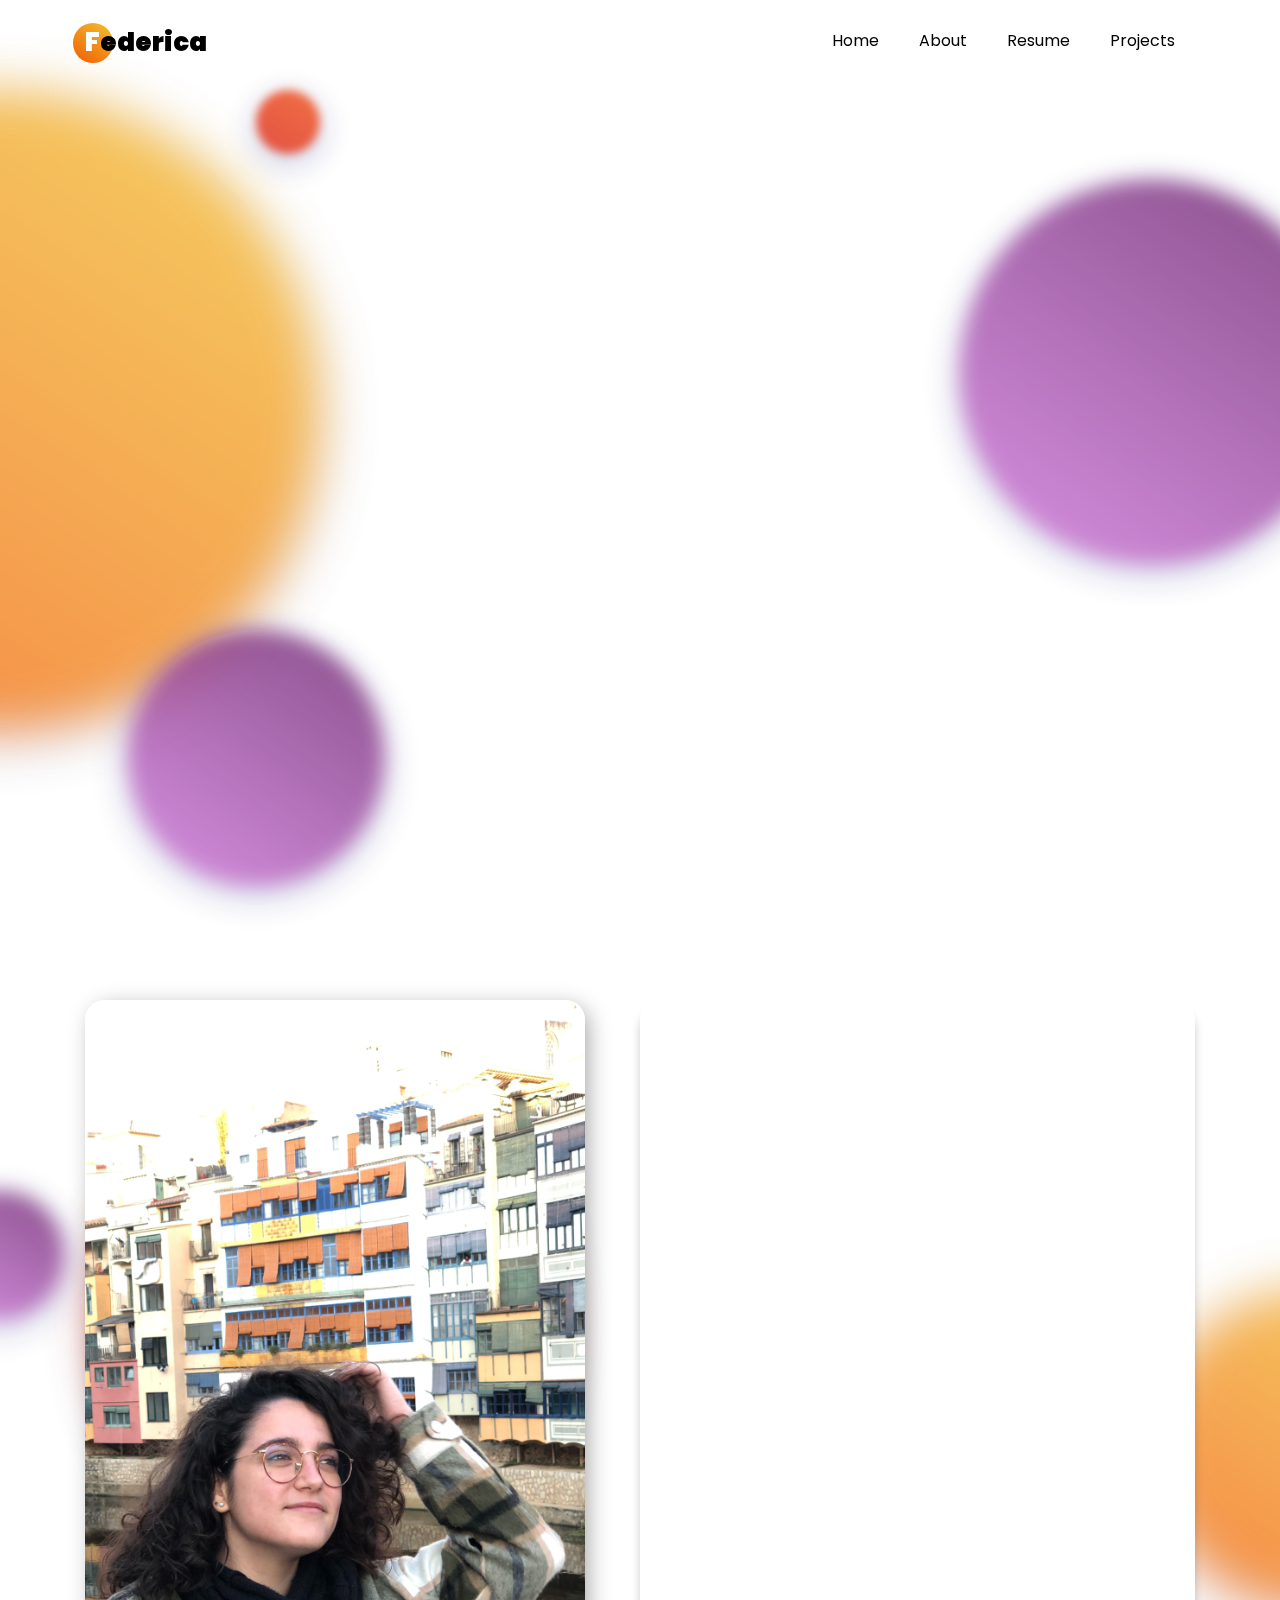
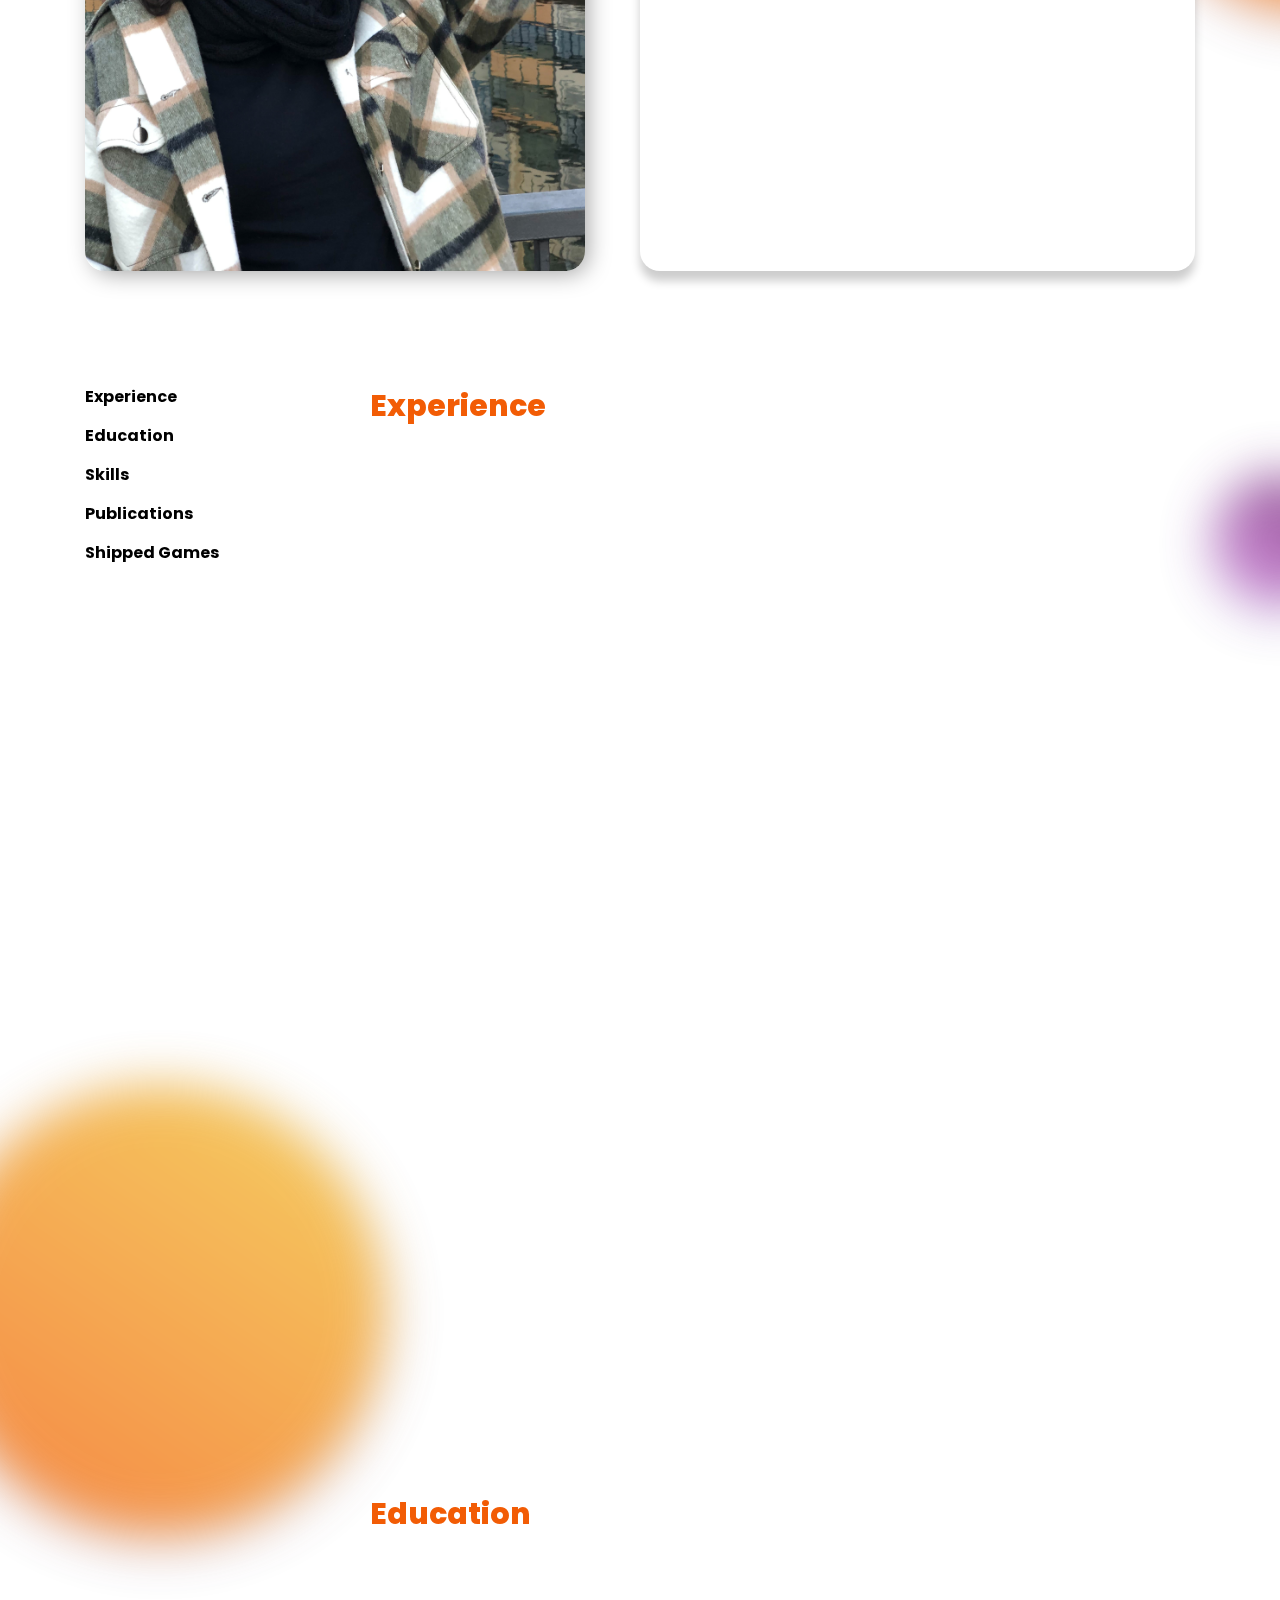
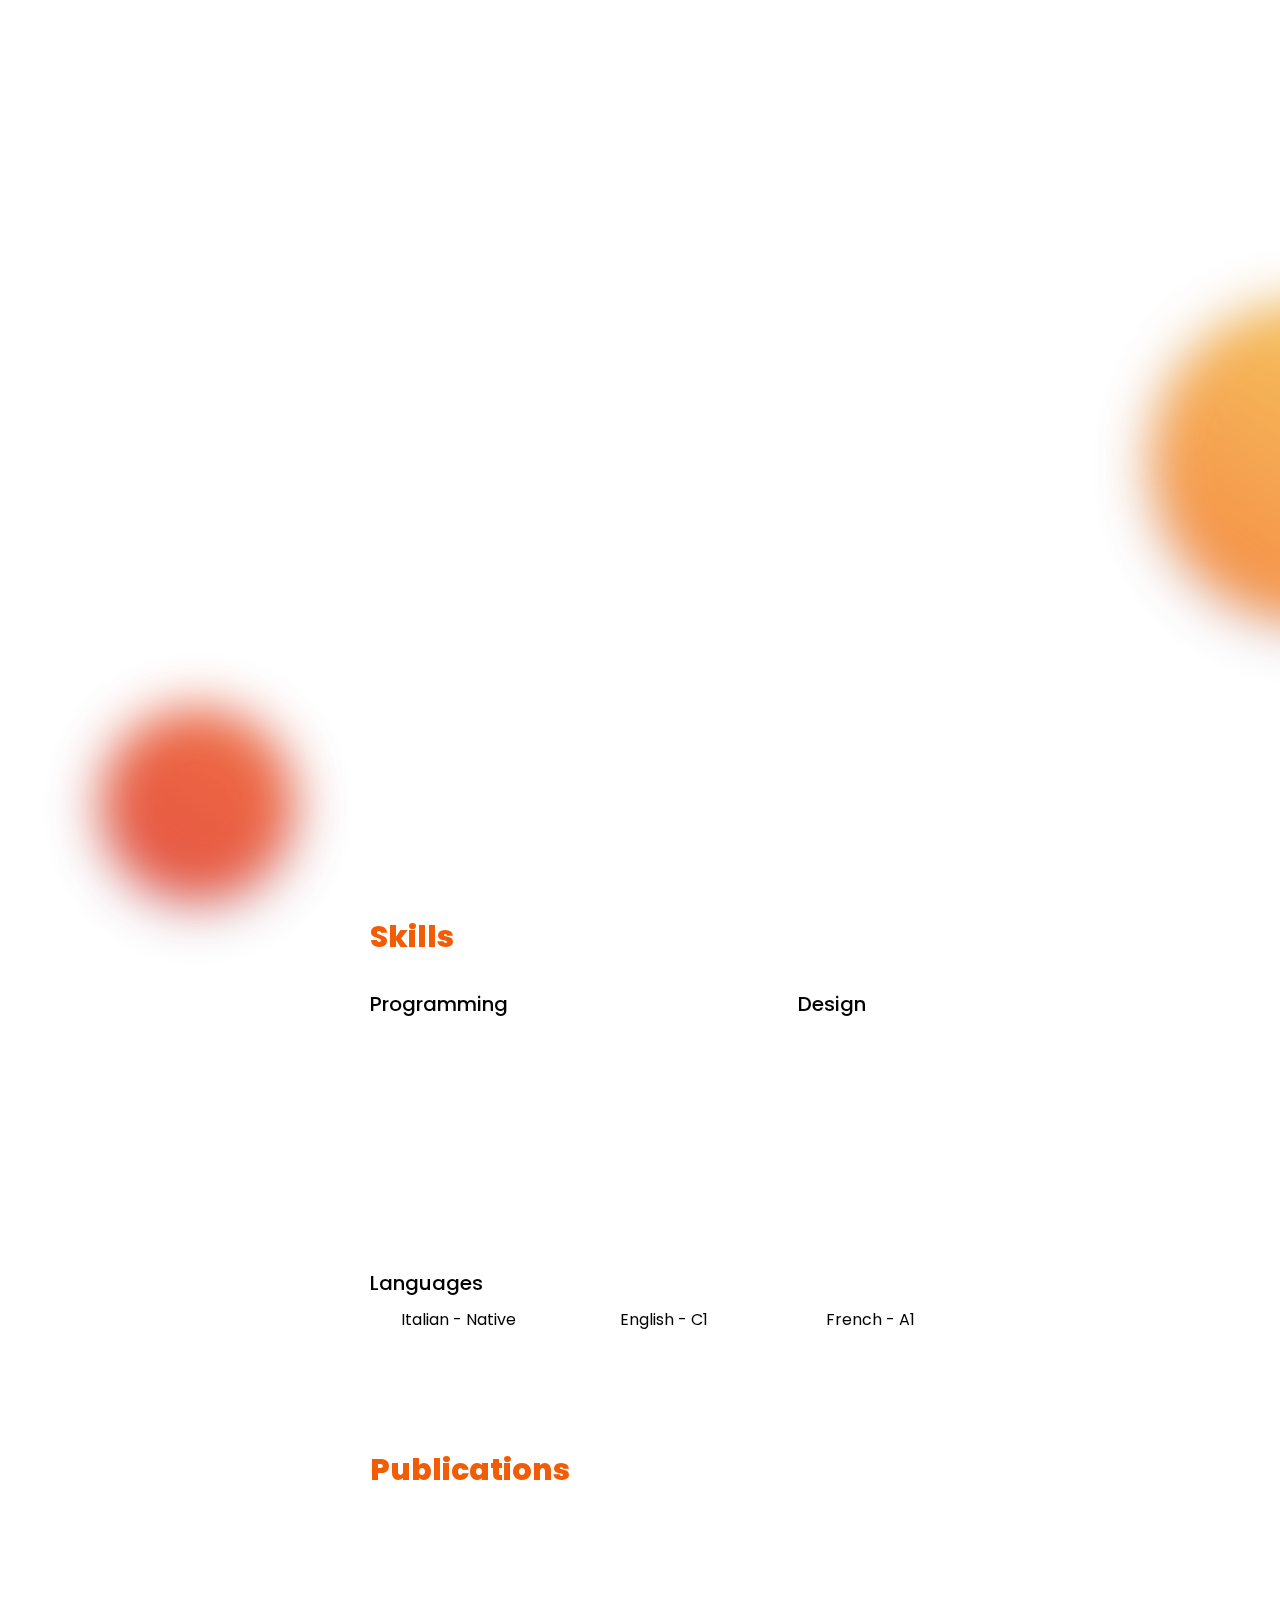
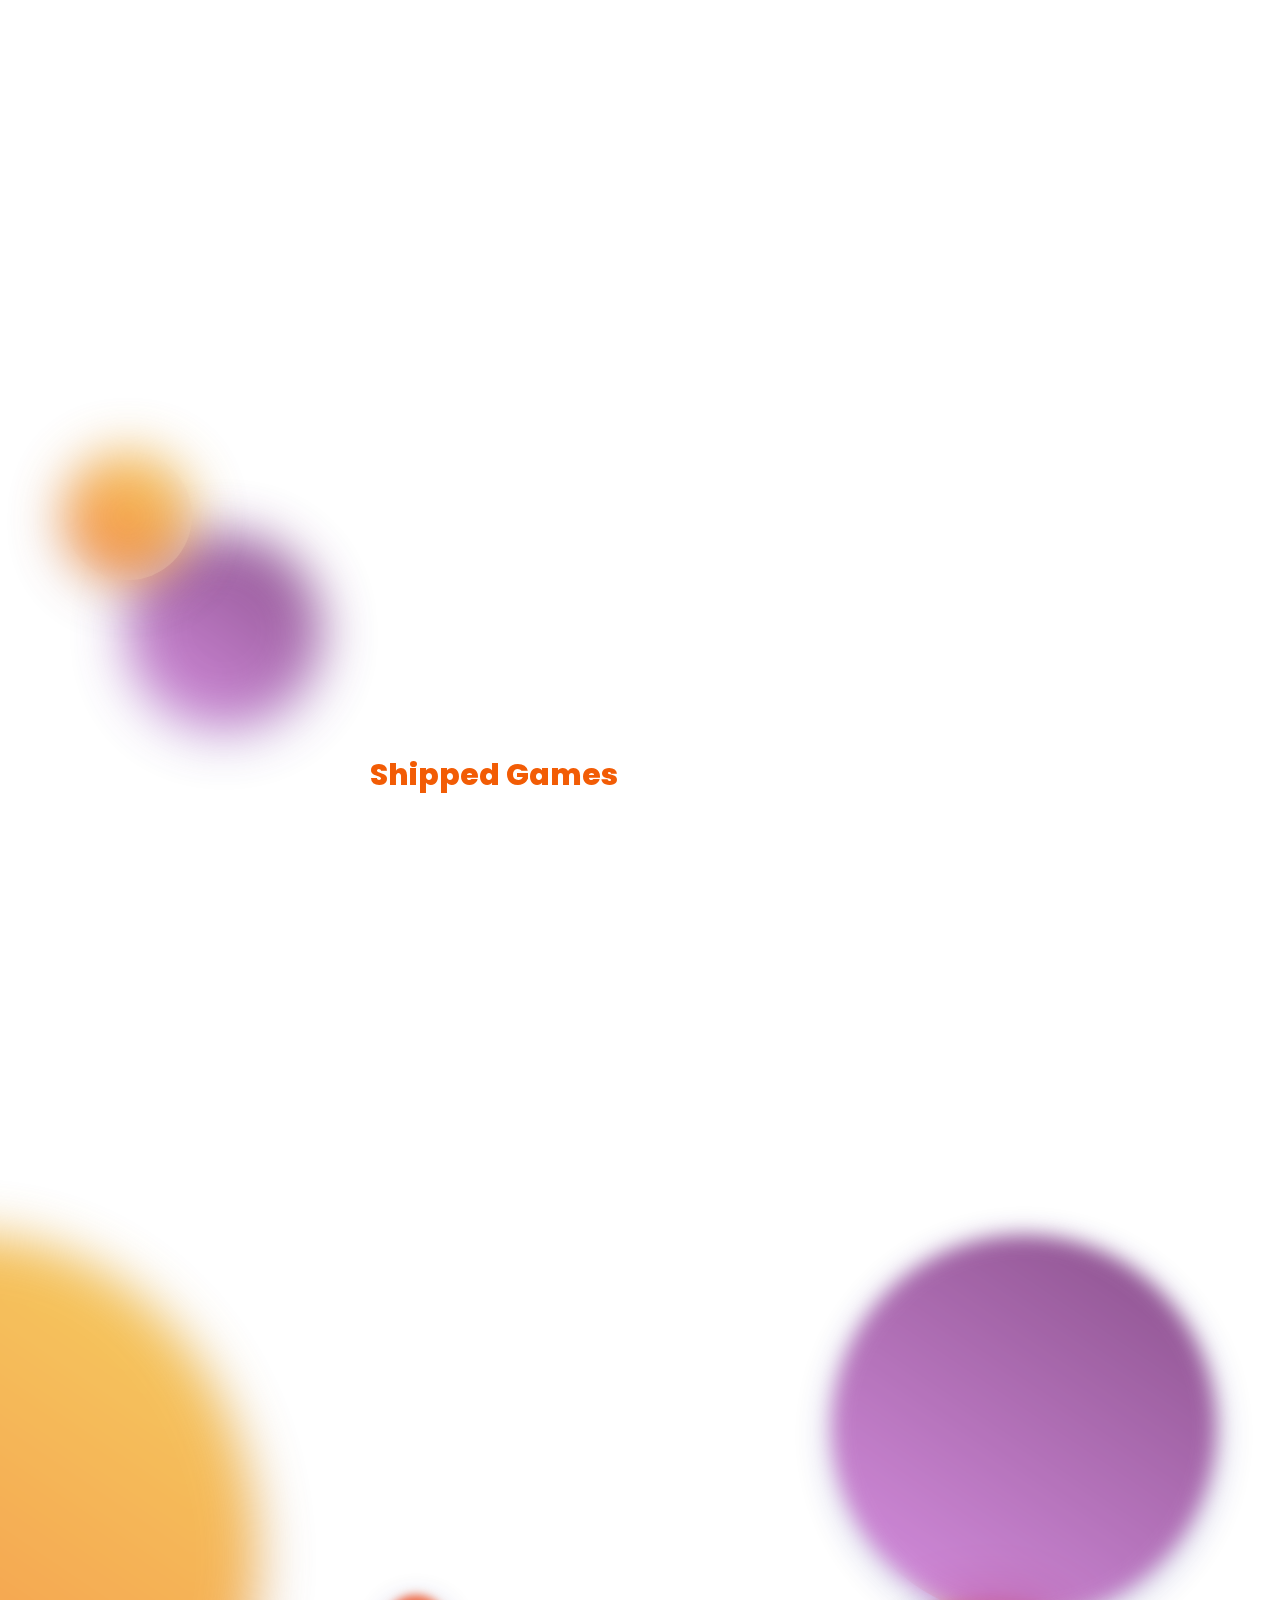
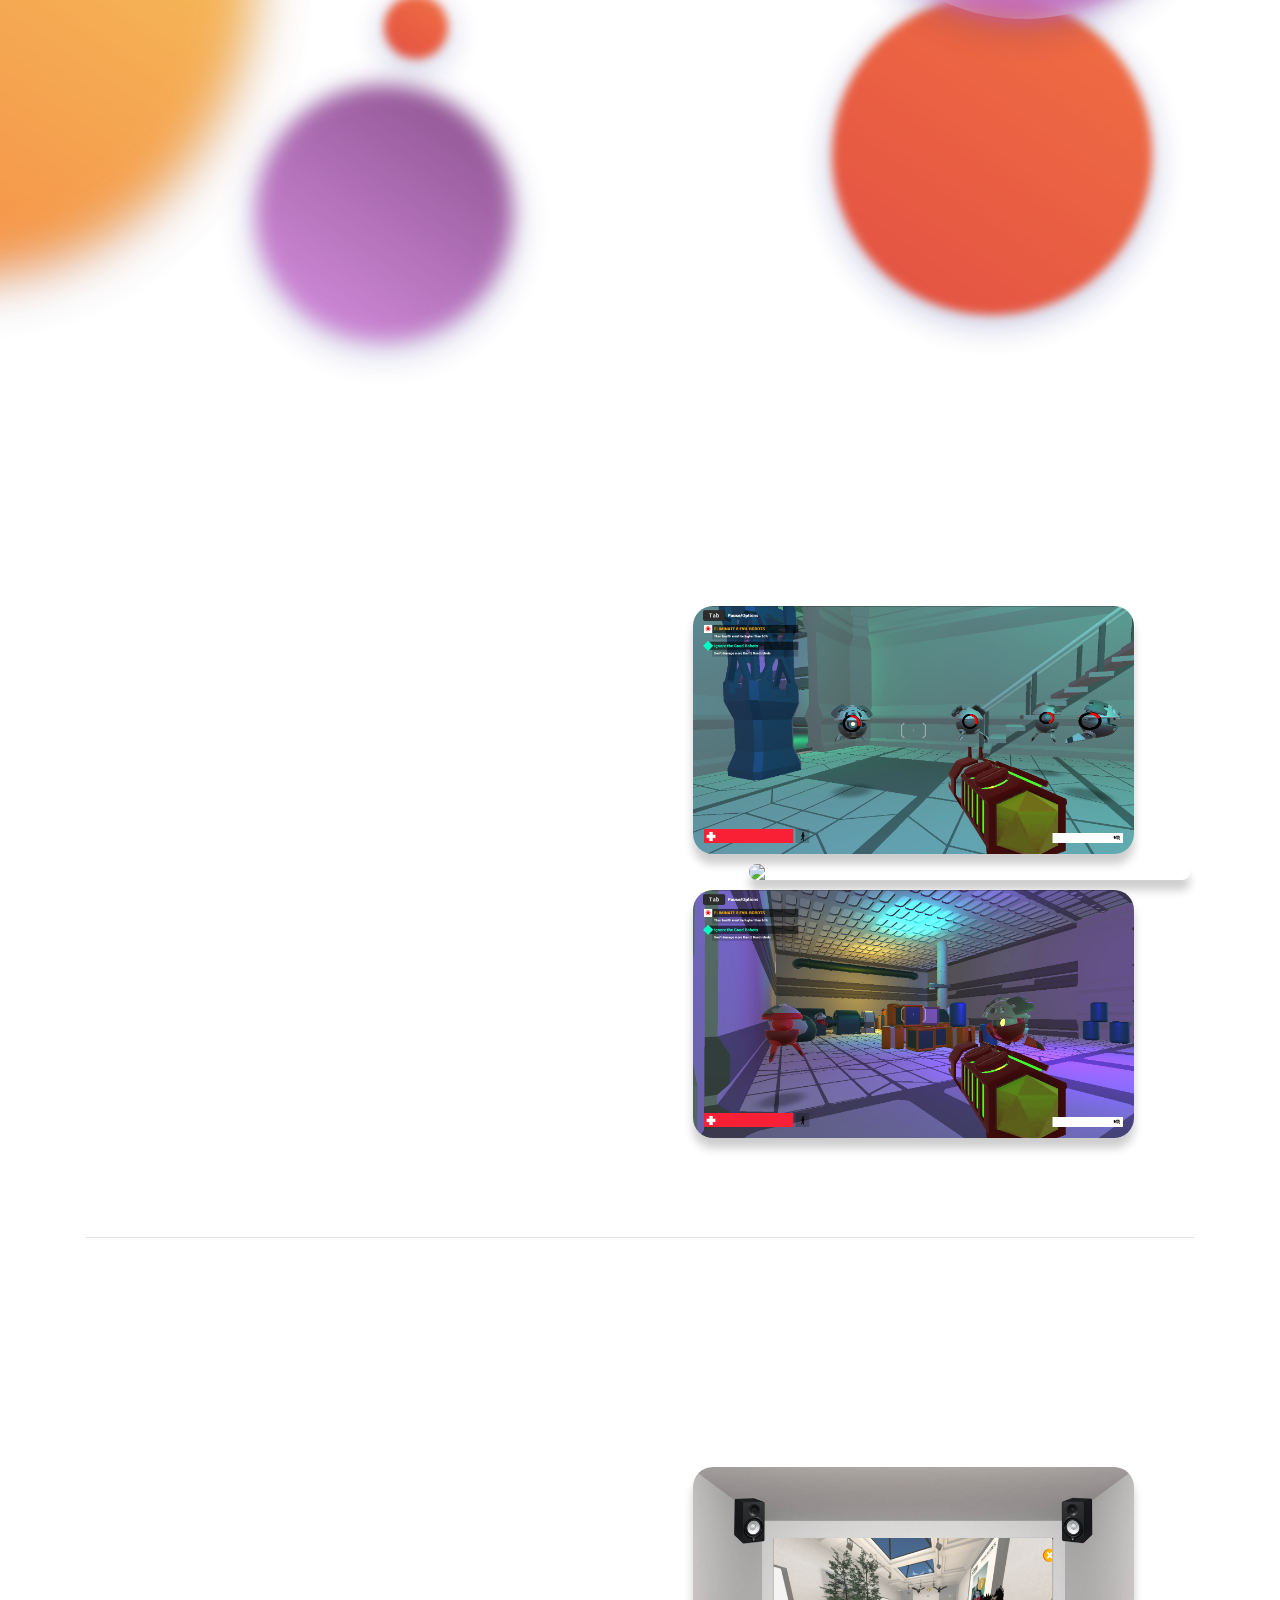
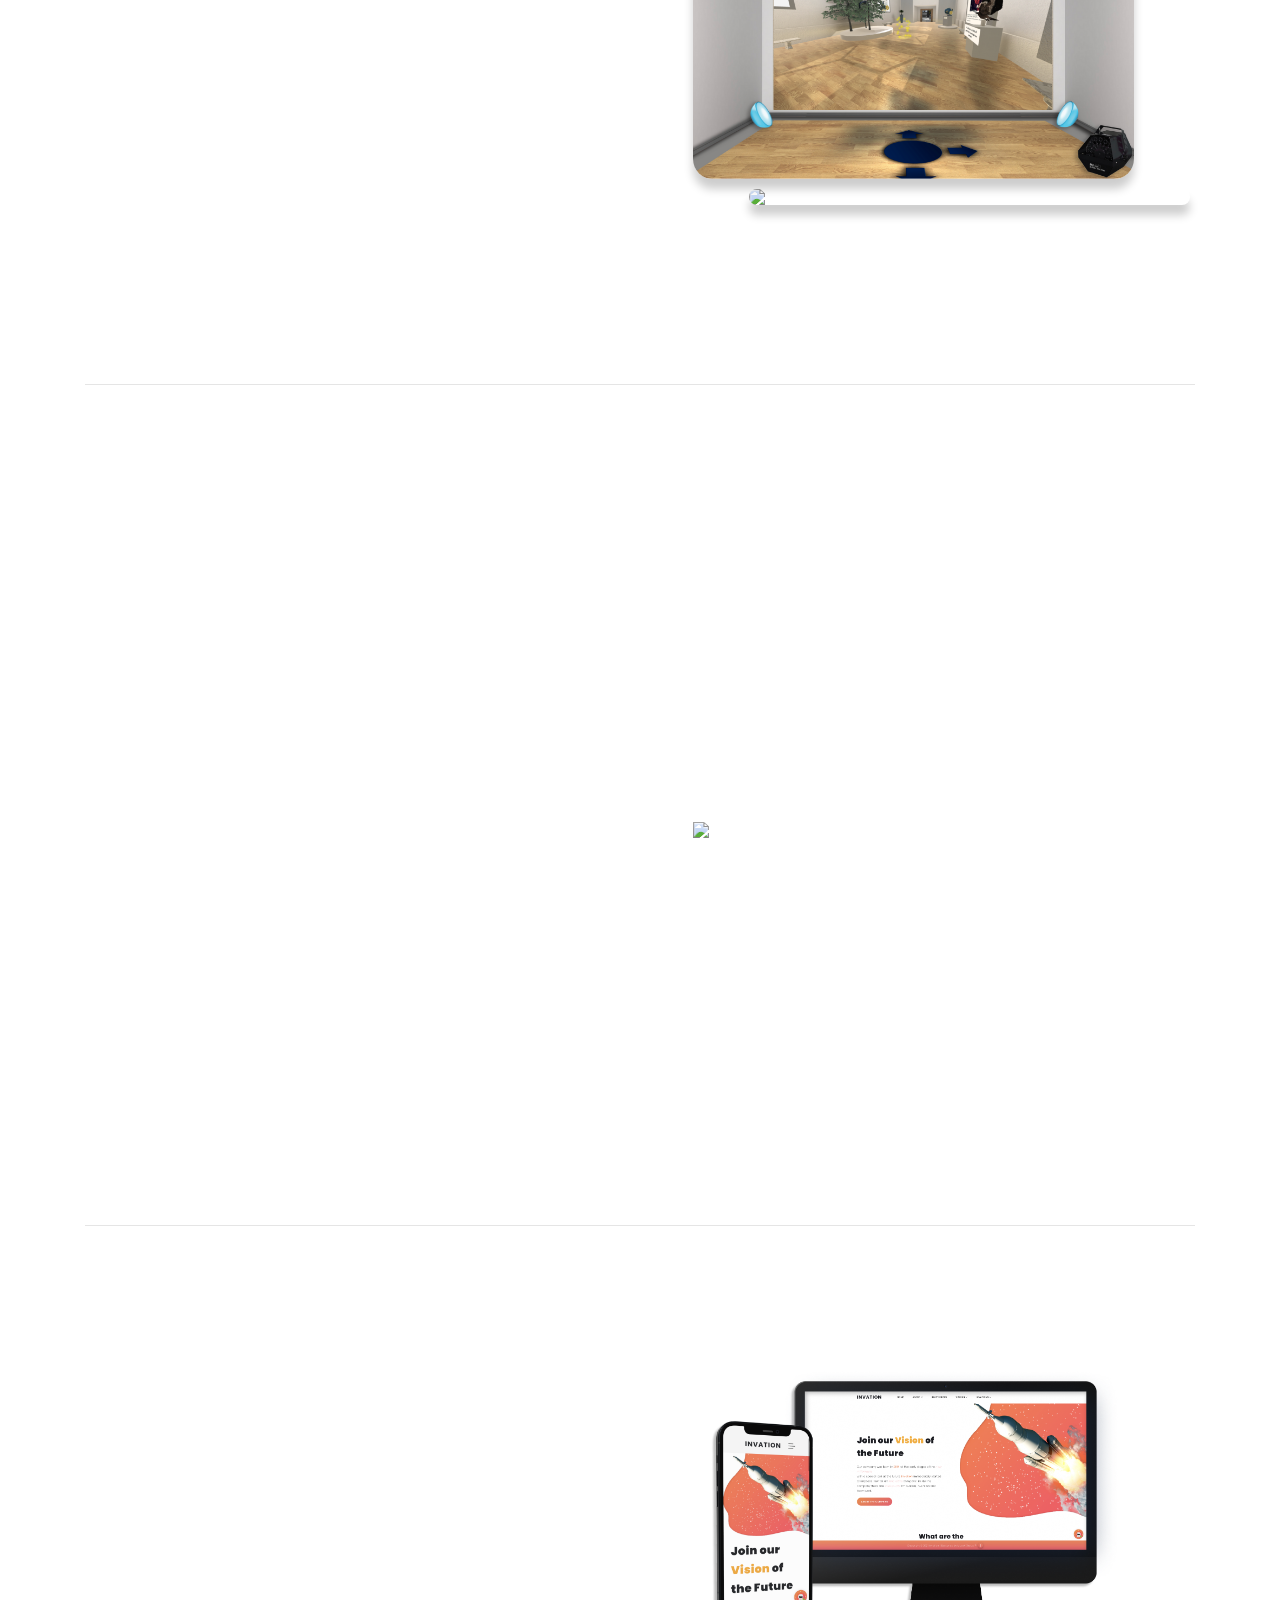
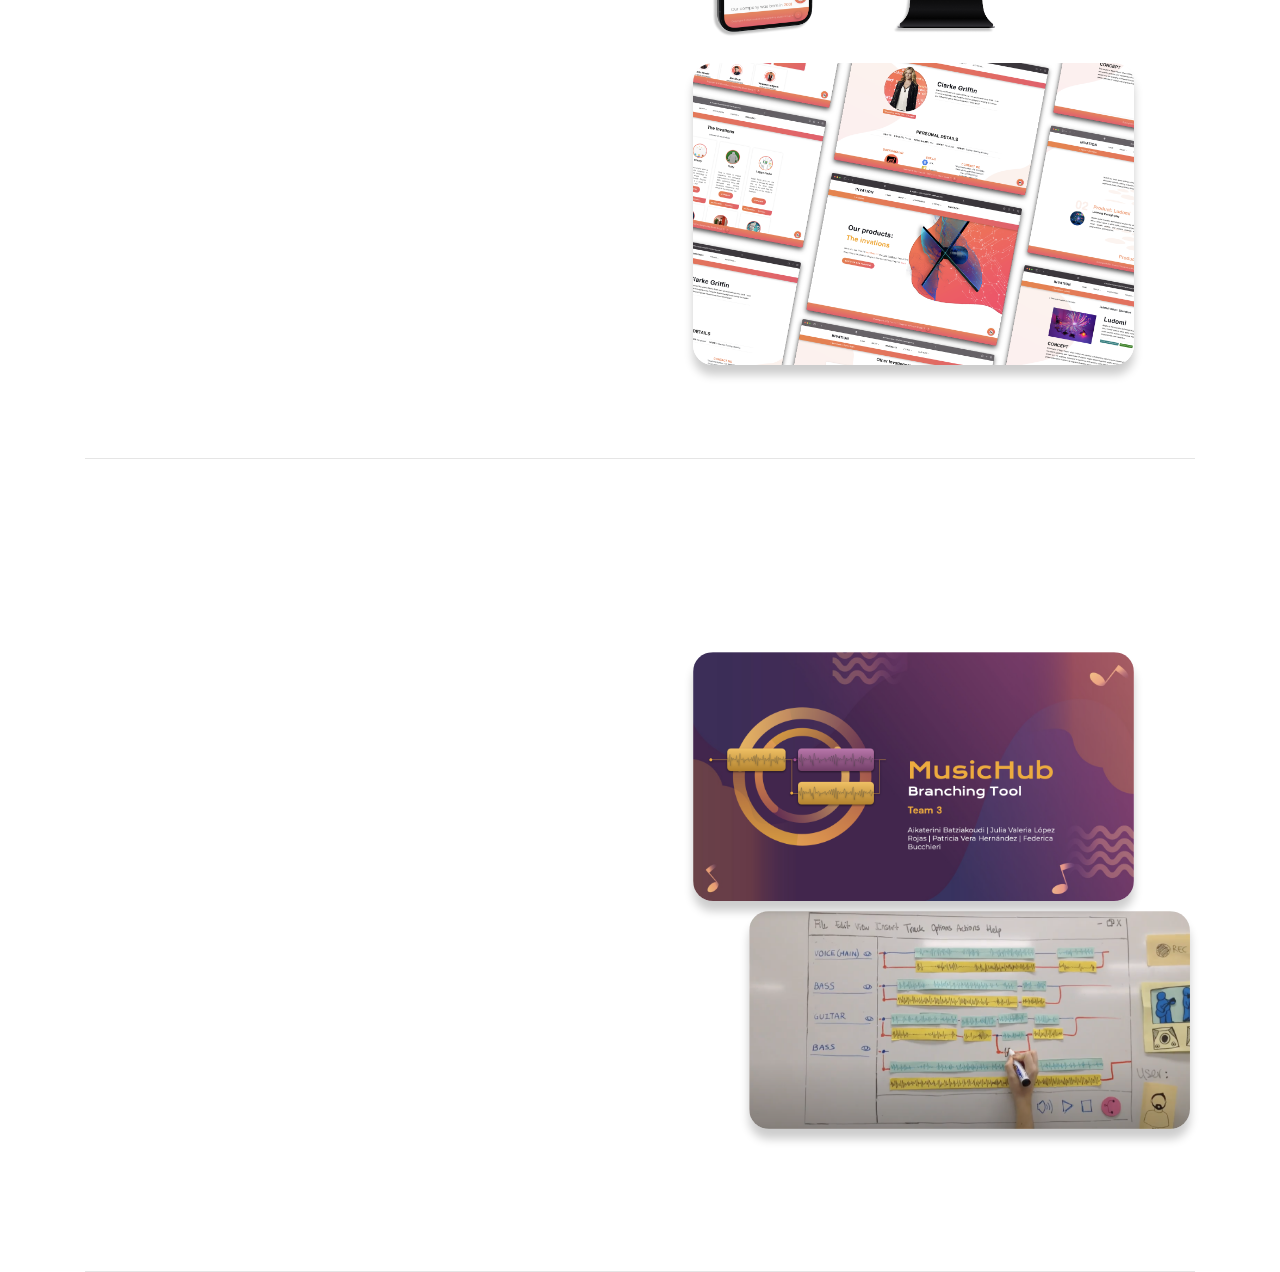
==== commit 5b2bc7d9: "Update about section, resume and added shipped games section" ====
--- a/index.html
+++ b/index.html
@@ -64,7 +64,7 @@
 									<span
 										class="txt-rotate"
 										data-period="2000"
-										data-rotate='["Programmer.", "Researcher.", "UX Designer.", "Gamer."]'></span>
+										data-rotate='["Game developer.","UX Designer.", "Computer Science Engineer."]'></span>
 									</h2>
 				</div>
         	</div>
@@ -82,14 +82,6 @@
         </div>
         </div>
       </div>
-	  <!--
-      <div class="mouse">
-			<a href="#about-section" class="mouse-icon">
-				<div class="mouse-wheel"><span class="ion-ios-arrow-round-down"></span></div>
-			</a>
-		</div>
-	-->
-
     </section>
 
     <section class="ftco-about img ftco-section ftco-no-pt ftco-no-pb goto-here" id="about-section">
@@ -112,10 +104,10 @@
 		          <div class="col-md-12 heading-section ftco-animate">
 		          	<h1 class="big">About</h1>
 		            <h2 class="mb-4">About Me</h2>
-		            <p> Hi! I am a Junior Gameplay Developer at <a href="https://www.3dclouds.it">3DClouds</a>.
-						 I graduated from Politecnico di Milano in Computer Science and completed a 
-						 double degree Master's program in <b>Human-Computer Interaction & Design</b> held by <a href="https://masterschool.eitdigital.eu/human-computer-interaction-and-design">EIT Digital</a>.
-						  I am passionate about <b>video games</b> and game design and I love working with Unity and Unreal Engine! I am also interested in web development, expecially front-end, data visualization, UX design and VR.
+					<p> Welcome to my portfolio! 
+						I'm a passionate Gameplay Programmer currently working at <a href="https://www.3dclouds.it">3DClouds</a>, where I've had the privilege of contributing to the development and successful launch of "Paw Patrol Grand Prix" and its exciting DLCs.
+						With a background in <b>Human-Computer Interaction & Design</b>, I hold a double degree master's from <a href="https://masterschool.eitdigital.eu/human-computer-interaction-and-design">EIT Digital</a> in collaboration with Politecnico di Milano and Université Paris-Saclay, underscoring my commitment to excellence in the field.
+						My journey in the world of technology and gaming began with a Bachelor's degree in Computer Science, providing me with a solid foundation in programming and problem-solving. Throughout my career, I've cultivated a diverse skill set and a deep passion for various areas, including video games programming, web development, data visualization, and augmented reality (AR).
 					</p>
 		            <ul class="about-info mt-4 px-md-0 px-2 hide-mobile">
 						<li class="d-flex"><span>Location:</span> <span>Milan, Italy</span></li>
@@ -131,7 +123,7 @@
 		        </div>
 	          <div class="counter-wrap ftco-animate d-flex mt-md-3">
               <div class="text">
-                <p><a href="../FedericaBucchieri_Resume_23.pdf" class="btn btn-primary py-3 px-3" download>Download Resume</a></p>
+                <p><a href="../FedericaBucchieri_Resume_2023.pdf" class="btn btn-primary py-3 px-3" download>Download Resume</a></p>
               </div>
 	          </div>
 	        </div>
@@ -157,6 +149,7 @@
 					      <li><a href="#page-2">Education</a></li>
 					      <li><a href="#page-3">Skills</a></li>
 						  <li><a href="#page-4">Publications</a></li>
+						  <li><a href="#page-5">Shipped Games</a></li>
 					    </ul>
 					  </nav>
 					</div>
@@ -172,10 +165,15 @@
 									<h2>Junior Gameplay Programmer</h2>
 									<span class="position">3DClouds</span>
 									<p>
-										<li>Programming in Unreal Engine (C++).</li>
-										<li>Game system and mechanics.</li>
-										<li>Object-oriented programming.</li>
-										<li>Bug Fixing and Debugging.</li></p>
+										<li>Unreal Engine programming in C++ (UE4/UE5)</li>
+										<li>Skills and weapons system</li>
+										<li>Aiming system</li>
+										<li>Game modes and level design tools</li>
+										<li>Interactable objects</li>
+										<li>Simple AI systems and navigation systems</li>
+										<li>Bug Fixing and Debugging</li>
+										<li>Tech Animation and system integration</li>
+	
 								</div>
 							</div>
 							<div class="resume-wrap d-flex ftco-animate">
@@ -188,8 +186,8 @@
 									<span class="position">Inria Saclay Île-de-France</span>
 									<p>
 										<li>Research Topic: Situated Visualization in Motion for Video games</li>
-										<li>Studying the impact of motion factors on the readability of visualizations in motion and their data referents’ aesthetic in video games.</li>
-										<li>Video game design and development with Unity (C#).</li>
+										<li>Studying the impact of motion factors on the readability of visualizations in motion and their data referents’ aesthetic in video games</li>
+										<li>Video game design and development with Unity (C#)</li>
 									</p>
 								</div>
 							</div>
@@ -201,42 +199,17 @@
 								  <span class="date">June 2021 - March 2022</span>
 								  <h2>Web Developer (Part time)</h2>
 								  <span class="position">Politecnico di Milano, DEIB department</span>
-								  <p><li> Creating and debugging websites using WordPress, CSS, HTML and Javascript</li>
+								  <p>
+									<li> Creating and debugging websites using WordPress, CSS, HTML and Javascript</li>
 									<li> Determining coding requirements for site creation meeting the stakeholders and
-									designers demands.</li></p>
+									designers demands</li>
+								</p>
 							  </div>
 						  </div>
 						</div>
 
 					  <div id="page-2" class= "page two">
 					  	<h2 class="heading">Education</h2>
-						<!-- high school  
-					    <div class="resume-wrap d-flex ftco-animate">
-					    	<div class="icon d-flex align-items-center justify-content-center">
-					    		<span class="material-icons">square_foot</span>
-					    	</div>
-					    	<div class="text pl-3">
-		    					<span class="date">2012-2017</span>
-		    					<h2>High school (scientific studies)</h2>
-		    					<span class="position">Liceo Statale Stanislao Cannizzaro</span>
-								<p>
-									• National Math tournament - 1° yr <br>
-									• Class representative - 2 ° yr<br>
-									• Basketball School Team - 2° » 3° yr<br>
-								</p></div>
-	    				</div>
-	    				<div class="resume-wrap d-flex ftco-animate">
-	    					<div class="icon d-flex align-items-center justify-content-center">
-					    		<span class="material-icons">square_foot</span>
-					    	</div>
-					    	<div class="text pl-3">
-		    					<span class="date">2015-2016</span>
-		    					<h2>AFS Exchange Program in the Netherlands </h2>
-		    					<span class="position">Lyceum Schöndeln (LI)</span>
-		    				<p></p> “Bèta en Techniek” - Nature and Technology profile</p>	
-							</div>
-	    				</div>
-						--> 
 						<div class="resume-wrap d-flex ftco-animate">
 	    					<div class="icon d-flex align-items-center justify-content-center">
 								<span class="material-icons">school</span>
@@ -294,7 +267,7 @@
 							<!-- Data visualization -->
 							<div class="col-md-6 animate-box">
 								<div class="progress-wrap ftco-animate">
-									<h3>Data Visualization</h3>
+									<h3>UX Design</h3>
 									<!-- <div class="progress">
 										 <div class="progress-bar color-4" role="progressbar" aria-valuenow="90"
 										  aria-valuemin="0" aria-valuemax="100" style="width:90%">
@@ -318,7 +291,7 @@
 							<!-- Wireframing -->
 							<div class="col-md-6 animate-box">
 								<div class="progress-wrap ftco-animate">
-									<h3>Wireframing </h3>
+									<h3>Data Visualization </h3>
 									<!-- <div class="progress">
 										<div class="progress-bar color-6" role="progressbar" aria-valuenow="80" 
 										 aria-valuemin="0" aria-valuemax="100" style="width:90%">
@@ -342,7 +315,7 @@
 							<!-- Figma -->
 							<div class="col-md-6 animate-box">
 									<div class="progress-wrap ftco-animate">
-										<h3>Figma </h3>
+										<h3>Prototyping with Figma </h3>
 										<!-- <div class="progress">
 										 	<div class="progress-bar color-6" role="progressbar" aria-valuenow="80"
 										  	aria-valuemin="0" aria-valuemax="100" style="width:65%">
@@ -378,7 +351,7 @@
 								<!-- Python -->
 								<div class="col-md-6 animate-box">
 									<div class="progress-wrap ftco-animate">
-										<h3>Java / Java EE </h3>
+										<h3>Python </h3>
 										<!-- <div class="progress">
 										 	<div class="progress-bar color-6" role="progressbar" aria-valuenow="80"
 										  	aria-valuemin="0" aria-valuemax="100" style="width:50%">
@@ -390,7 +363,30 @@
 								<!-- Photoshop -->
 								<div class="col-md-6 animate-box">
 									<div class="progress-wrap ftco-animate">
-										<h3>Photoshop</h3>
+										<h3>Adobe Photoshop</h3>
+										<!-- <div class="progress">
+										 	<div class="progress-bar color-6" role="progressbar" aria-valuenow="80"
+										  	aria-valuemin="0" aria-valuemax="100" style="width:50%">
+										    <span>50%</span>
+										  	</div>
+										</div> -->
+									</div>
+								</div>	
+								<div class="col-md-6 animate-box">
+									<div class="progress-wrap ftco-animate">
+										<h3>Java / Java EE  </h3>
+										<!-- <div class="progress">
+										 	<div class="progress-bar color-6" role="progressbar" aria-valuenow="80"
+										  	aria-valuemin="0" aria-valuemax="100" style="width:50%">
+										    <span>60%</span>
+										  	</div>
+										</div> -->
+									</div>
+								</div>
+								<!-- Photoshop -->
+								<div class="col-md-6 animate-box">
+									<div class="progress-wrap ftco-animate">
+										<h3>User research</h3>
 										<!-- <div class="progress">
 										 	<div class="progress-bar color-6" role="progressbar" aria-valuenow="80"
 										  	aria-valuemin="0" aria-valuemax="100" style="width:50%">
@@ -402,16 +398,13 @@
 							<div class="col-md-12 top-margin"><h5>Languages</h5></div>
 							<div class="row col-md-12">
 							<div class="col-md-3 language-item">
-								<span class="flag-icon">🇮🇹</span><span>Native</span>
+								Italian - Native
 							</div>
 							<div class="col-md-3 language-item">
-								<span class="flag-icon">🇬🇧</span><span>C1</span>
+								English - C1
 							</div>
 							<div class="col-md-3 language-item">
-								<span class="flag-icon">🇫🇷</span><span>A2</span>
-							</div>
-							<div class="col-md-3 language-item">
-								<span class="flag-icon">🇳🇱</span><span>A1</span>
+								French - A1
 							</div>
 						</div>
 
@@ -458,6 +451,26 @@
 							<a href="../files/Thesis.pdf" class="btn btn-primary py-1 px-3" download="Master Thesis Federica Bucchieri">Thesis</a> <a href="../files/ExecutiveSummary.pdf" class="btn btn-primary py-1 px-3" download="Executive Summary Thesis Federica Bucchieri">Executive Summary</a></p>
 						</div>
 					</div>
+					</div>
+
+					<!-- Shipped Games -->
+					
+					<div id="page-5" class= "page five" >
+						<br><br><br>
+						<h2 class="heading">Shipped Games</h2>
+					  <div class="resume-wrap d-flex ftco-animate">
+						  <div class="shipped-games-container d-flex align-items-center justify-content-center">
+							  <img class="shipped-games" src="images/PawPatrolGrandPrix.png">
+						  </div>
+						  <div class="text pl-3">
+							  <span class="date">2022</span>
+							  <h2>Paw Patrol Grand Prix</h2>
+							  <span class="position">Gameplay Programmer at 3DClouds</span>
+							  <p>DLCs: RAcing in BarkingBurg and Pup Treat Arena. Available for consoles and PC.</p>
+							  <a href="https://it.bandainamcoent.eu/paw-patrol/paw-patrol-grand-prix" class="btn btn-primary py-1 px-3">Discover More</a></p>
+						  </div>
+					  </div>
+
 
 					</div>
 					</div>
@@ -505,7 +518,7 @@
     				<div class="justify-content-start pb-3">
 						<div class="col-md-12 heading-section ftco-animate">
 							<h2>RobotLife</h2>
-							<p> RobotLifeis a <b>First Person Shooter video game</b> implemented during my Research Internship at Inria Saclay.
+							<p> RobotLife is a <b>First Person Shooter video game</b> implemented during my Research Internship at Inria Saclay.
 								I implemented this game with the ultimate goal of conducting a empirical evaluation of situated visualization in motion in the context of video games. 
 								The game combines <i>level design</i> and game mechanics with <i>data visualization</i> to evaluate how motion factors influence data visualizations' readability in video games.
 								The game takes place in a sci-fi robot factory. The player has to complete tasks such as eliminating evil robots and repair a damaged engine to escape the factory. 
--- a/css/style.css
+++ b/css/style.css
@@ -11685,6 +11685,18 @@
   color: #f25c05;
 }
 
+.shipped-games 
+{
+  width: 100%;
+  height: fit-content;
+  border-radius: 50%;
+}
+
+.shipped-games-container 
+{
+  width: 20%;
+}
+
 #navi {
   top: 180px;
   position: -webkit-sticky;
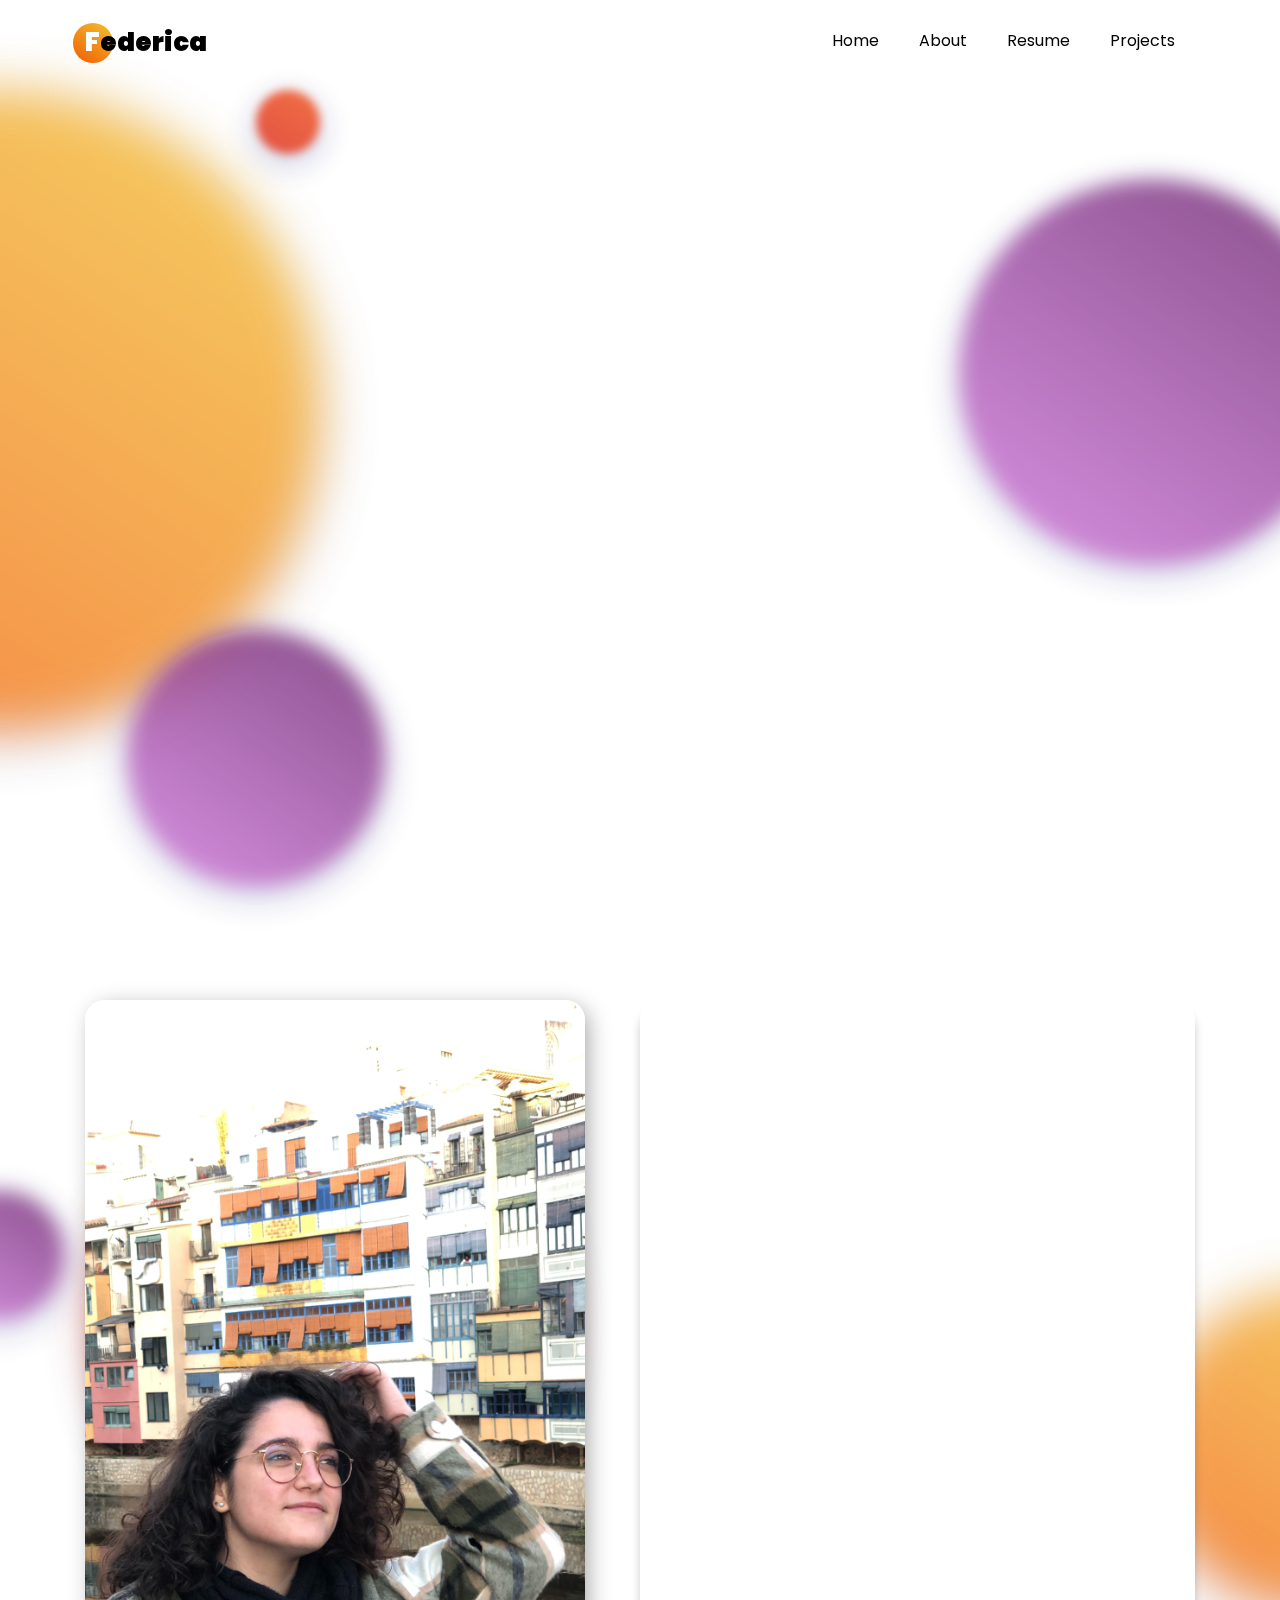
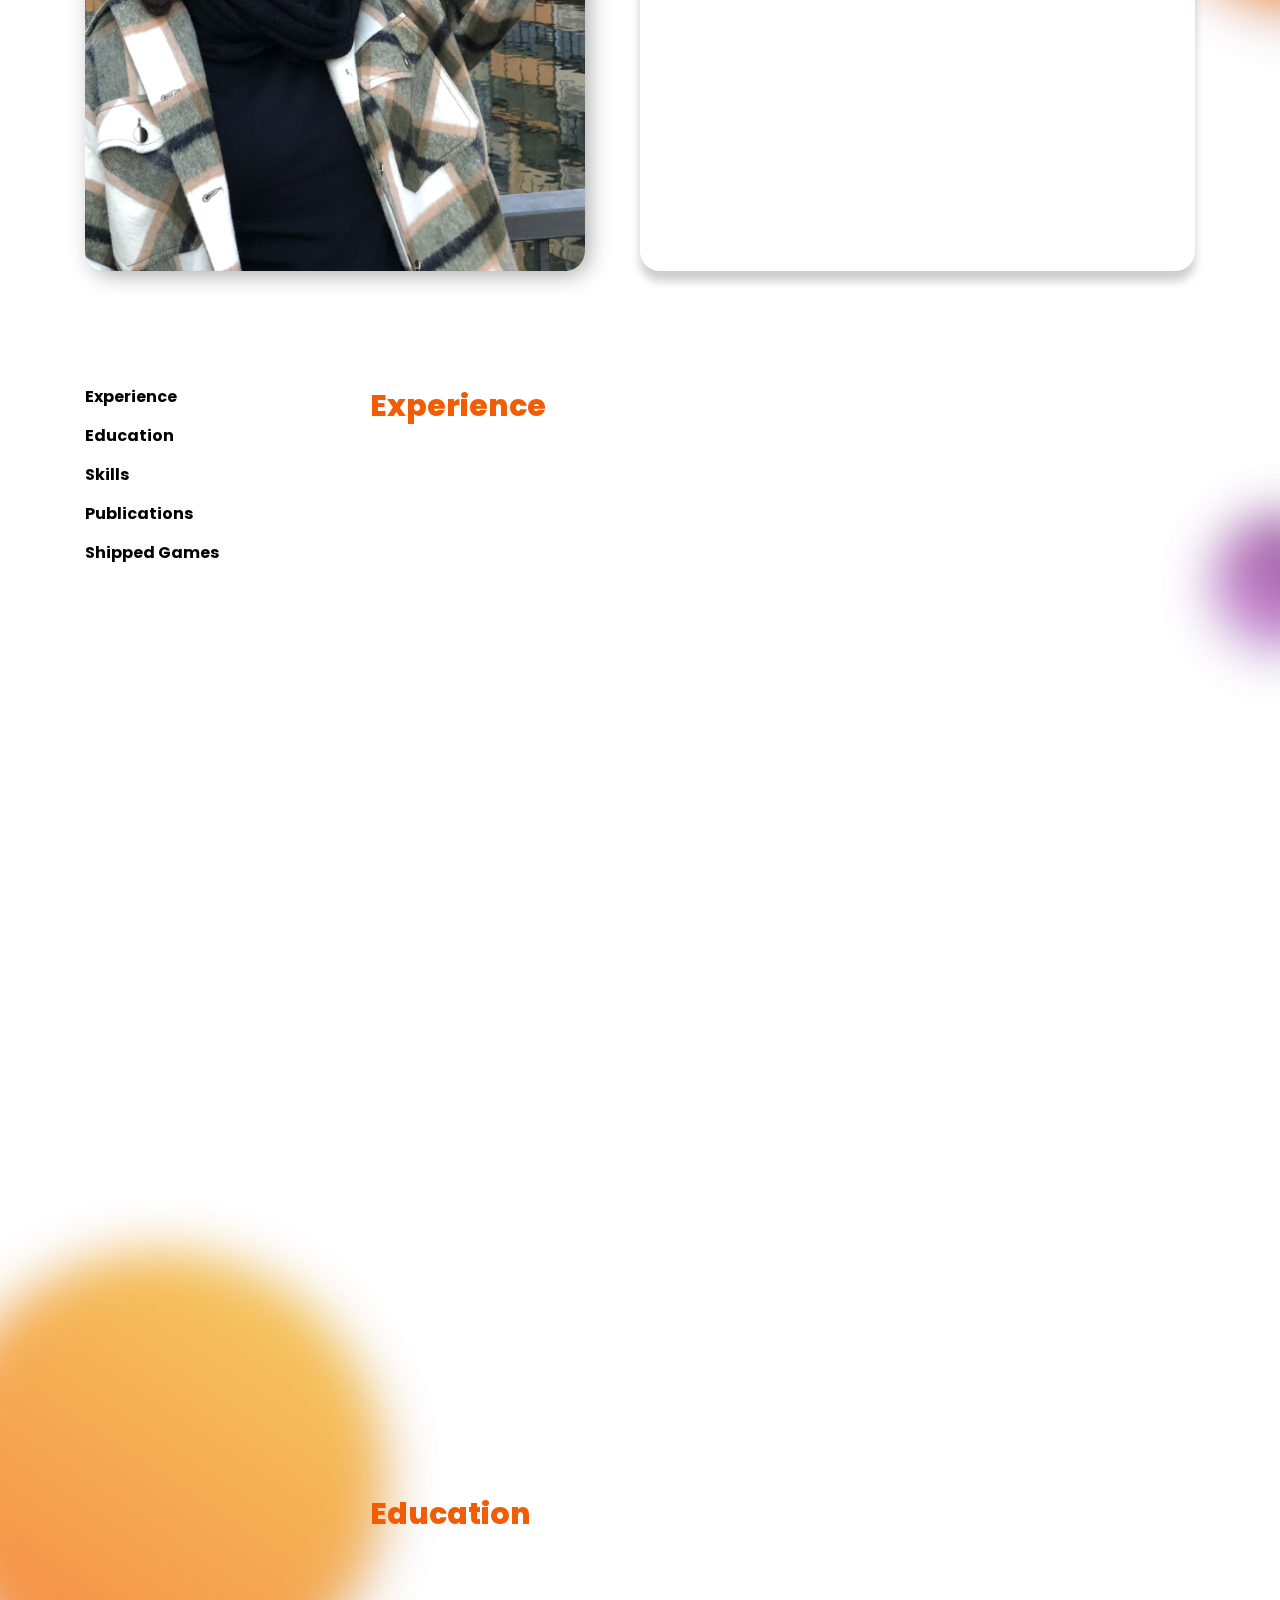
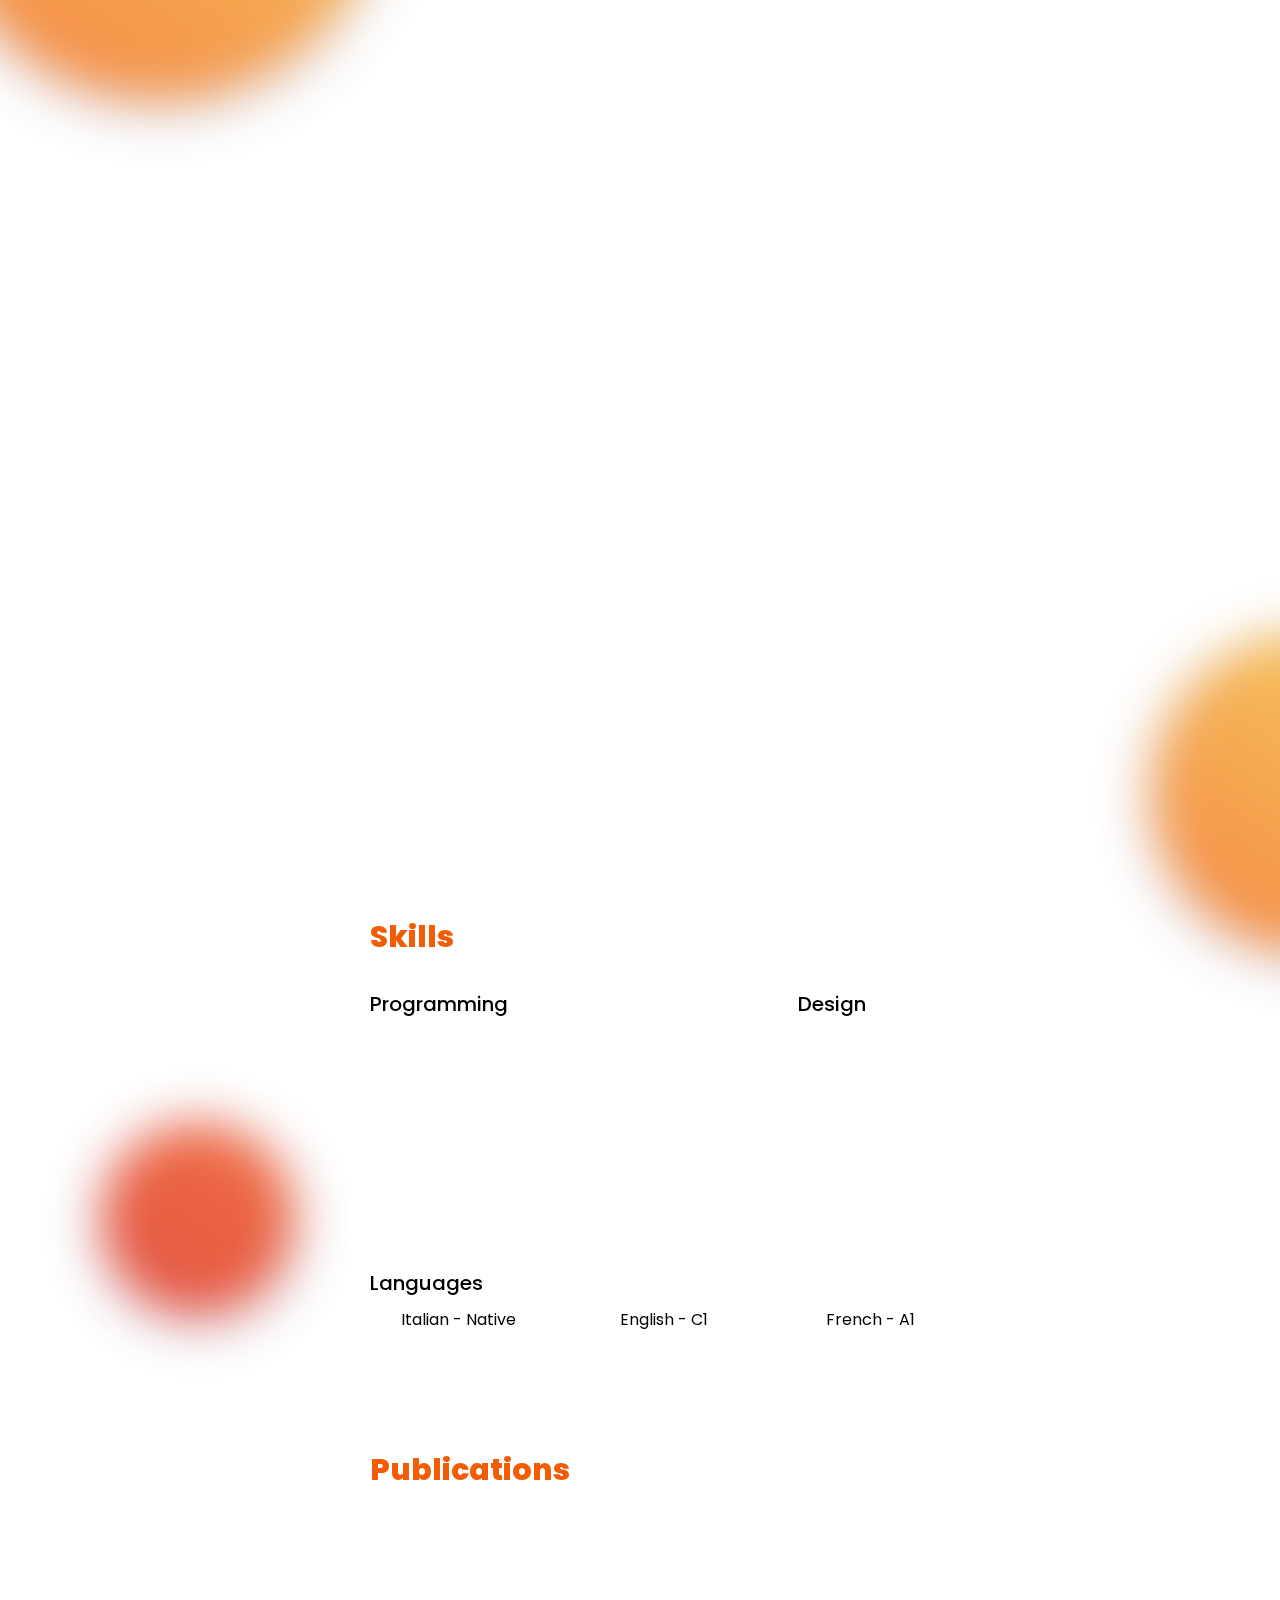
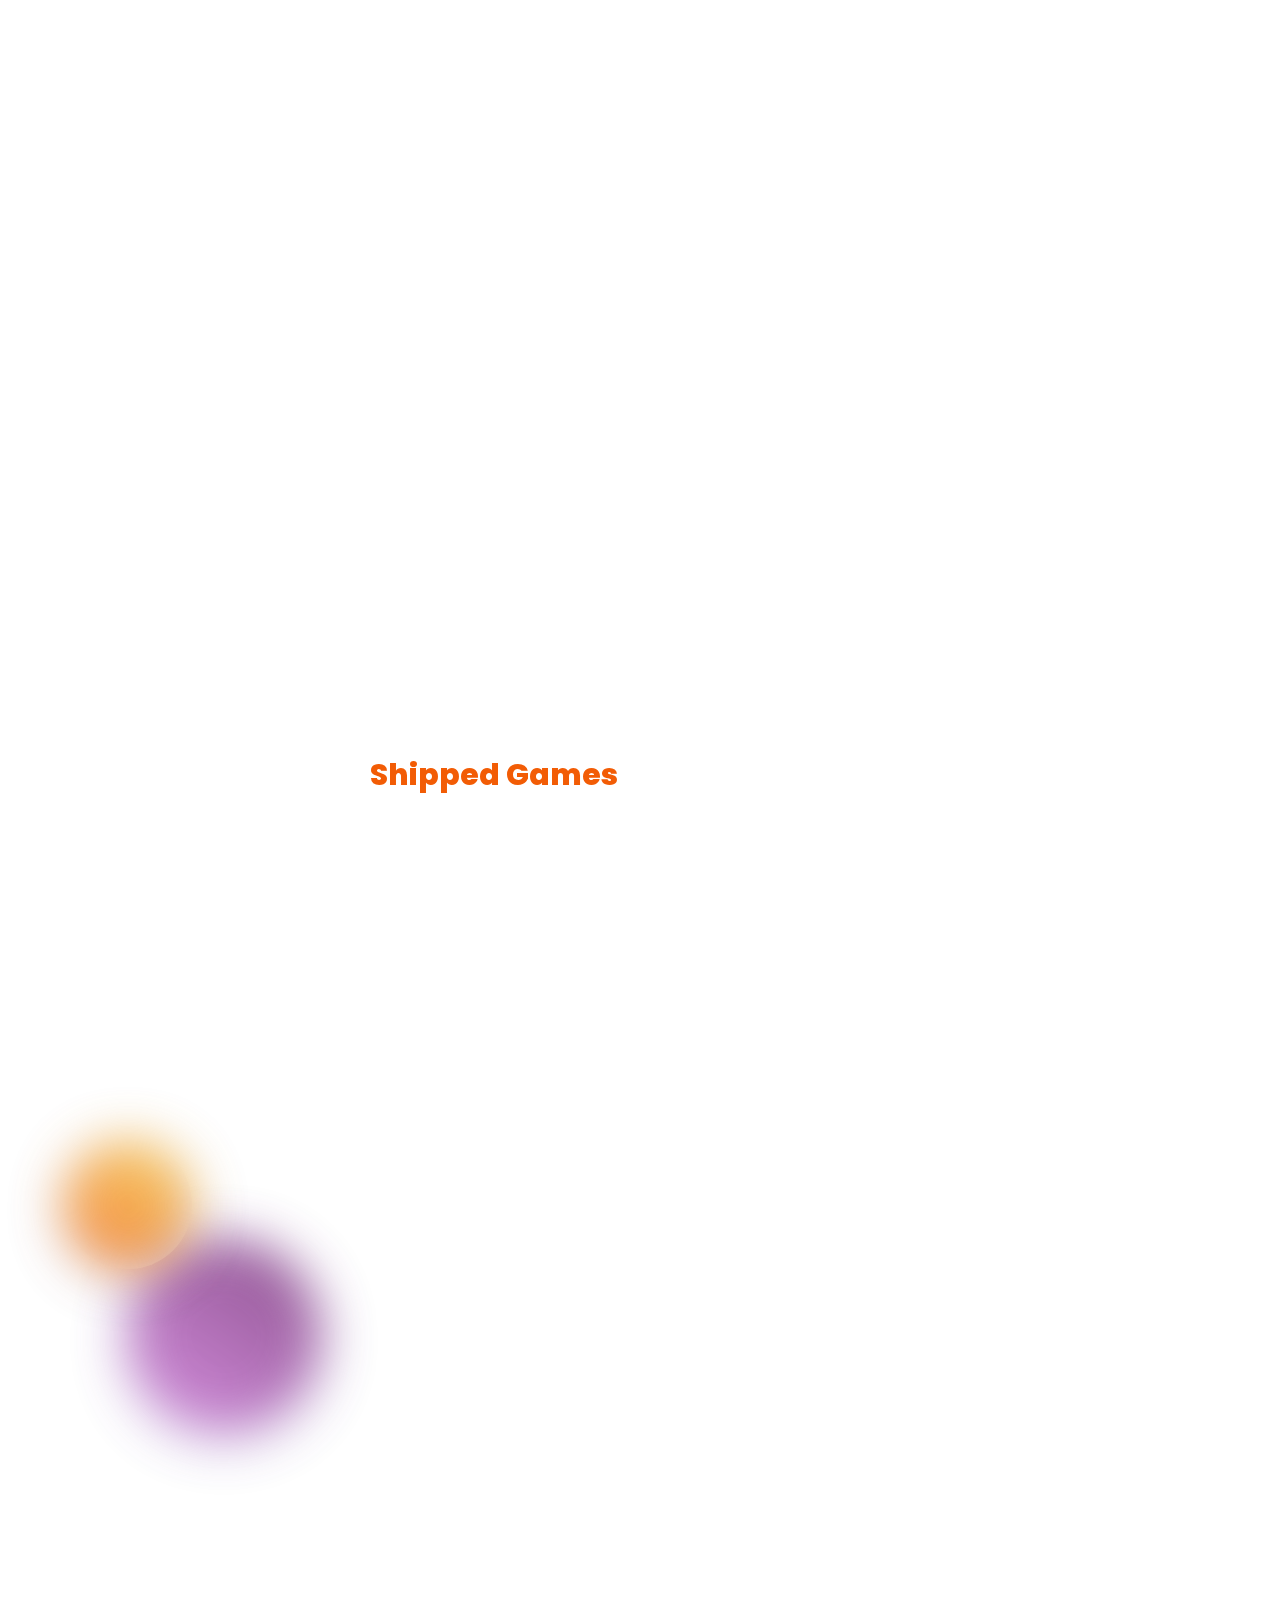
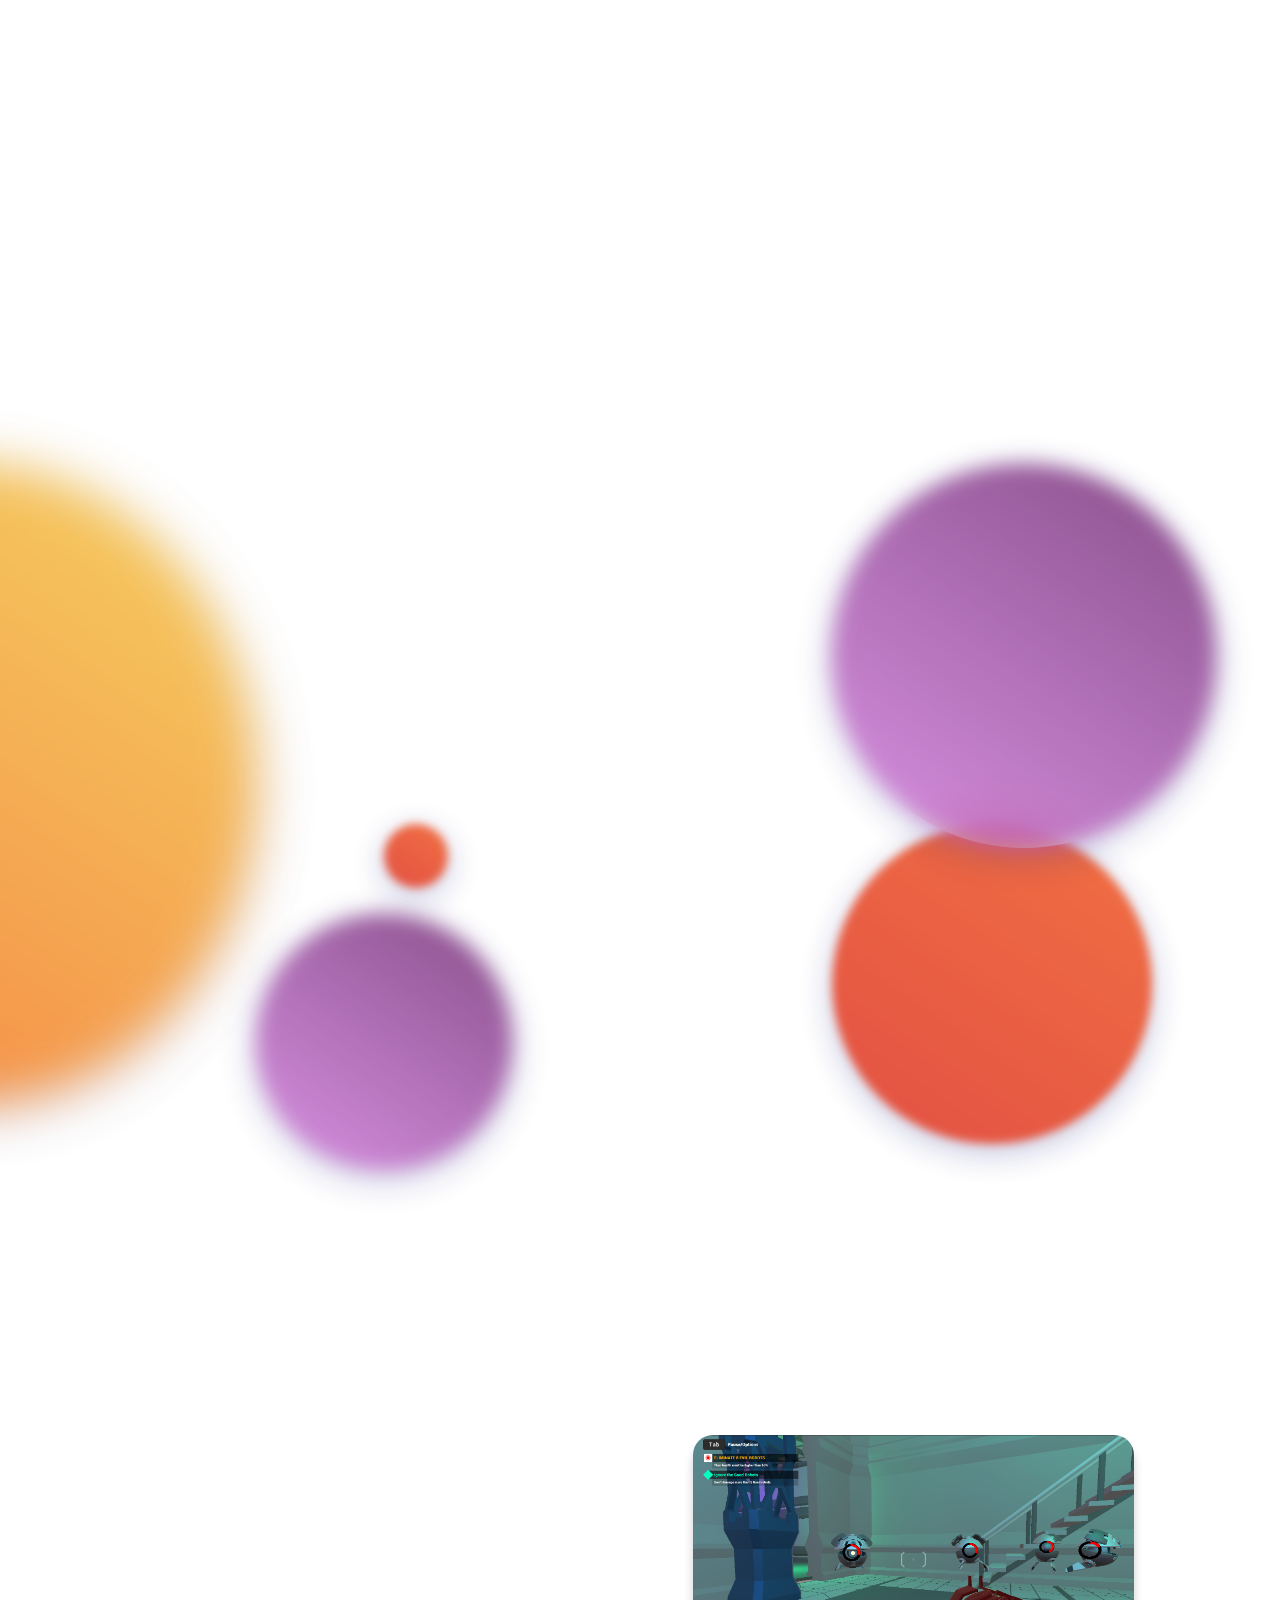
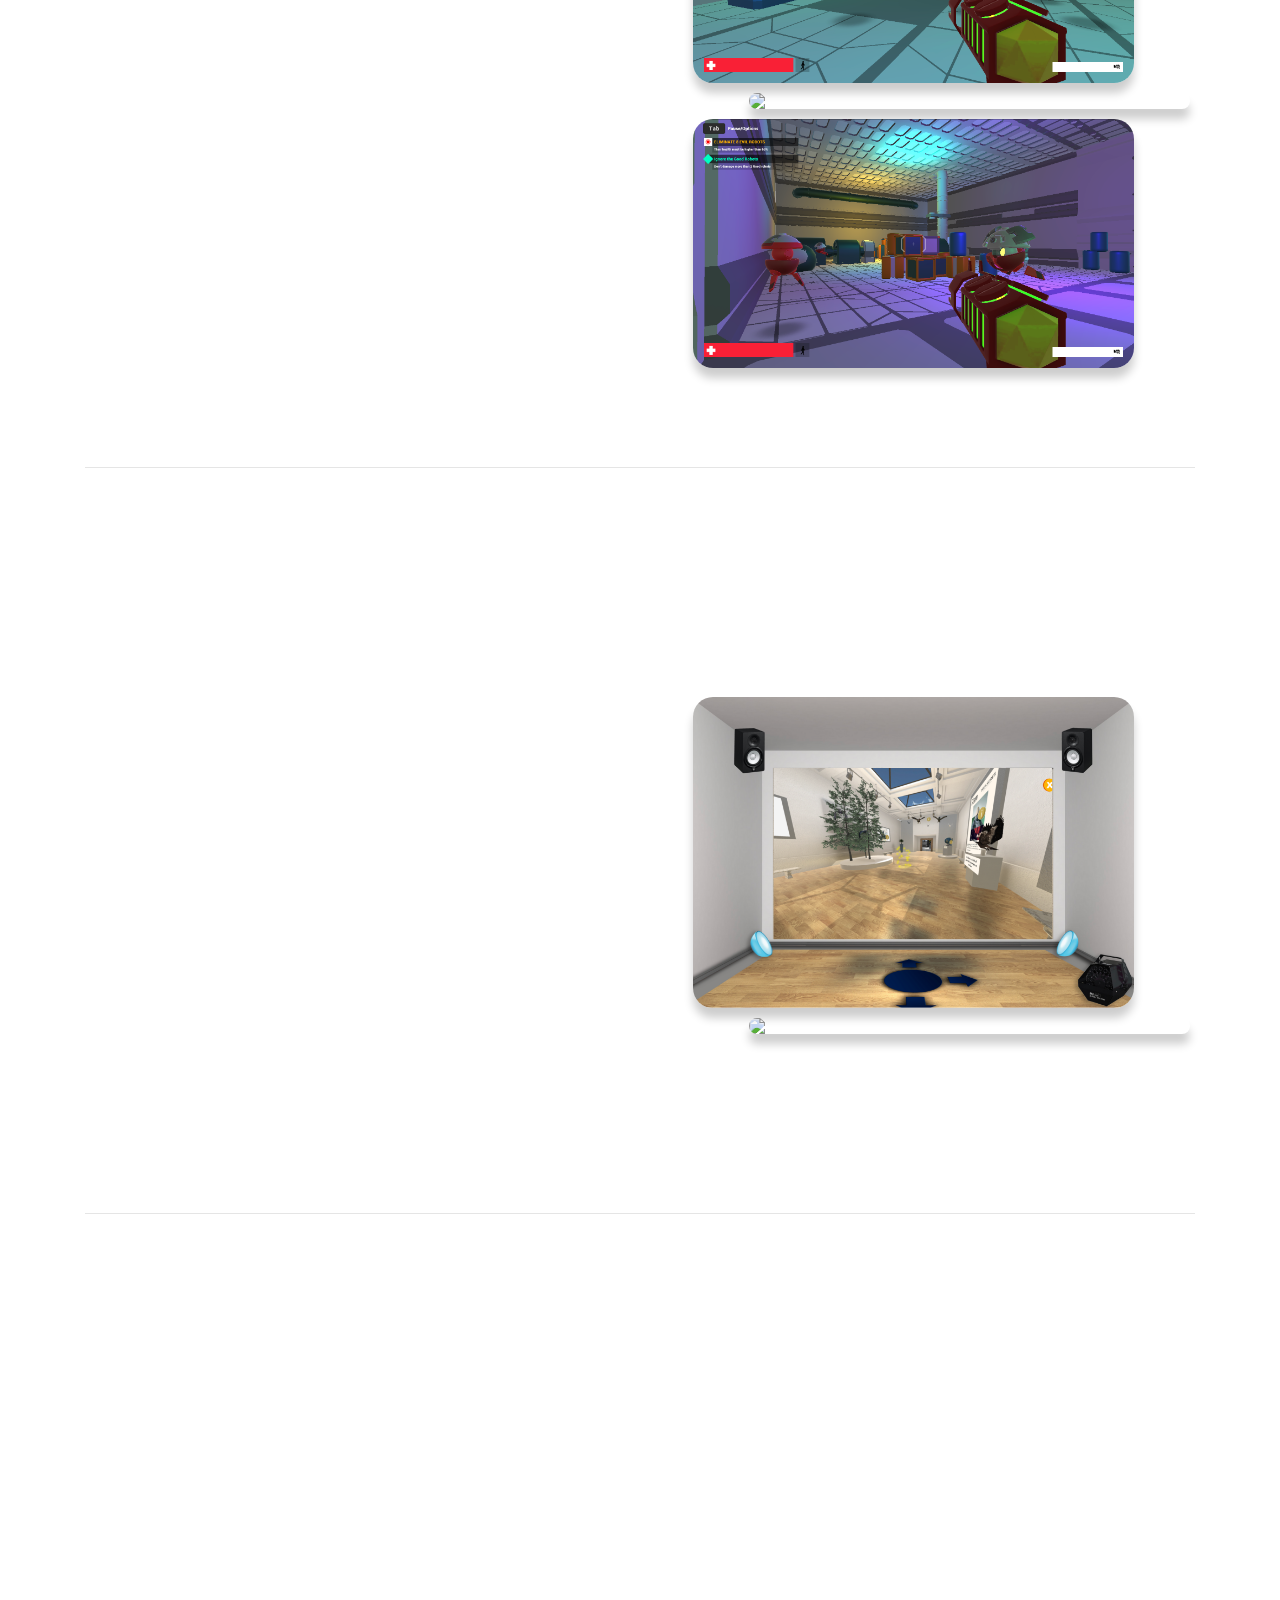
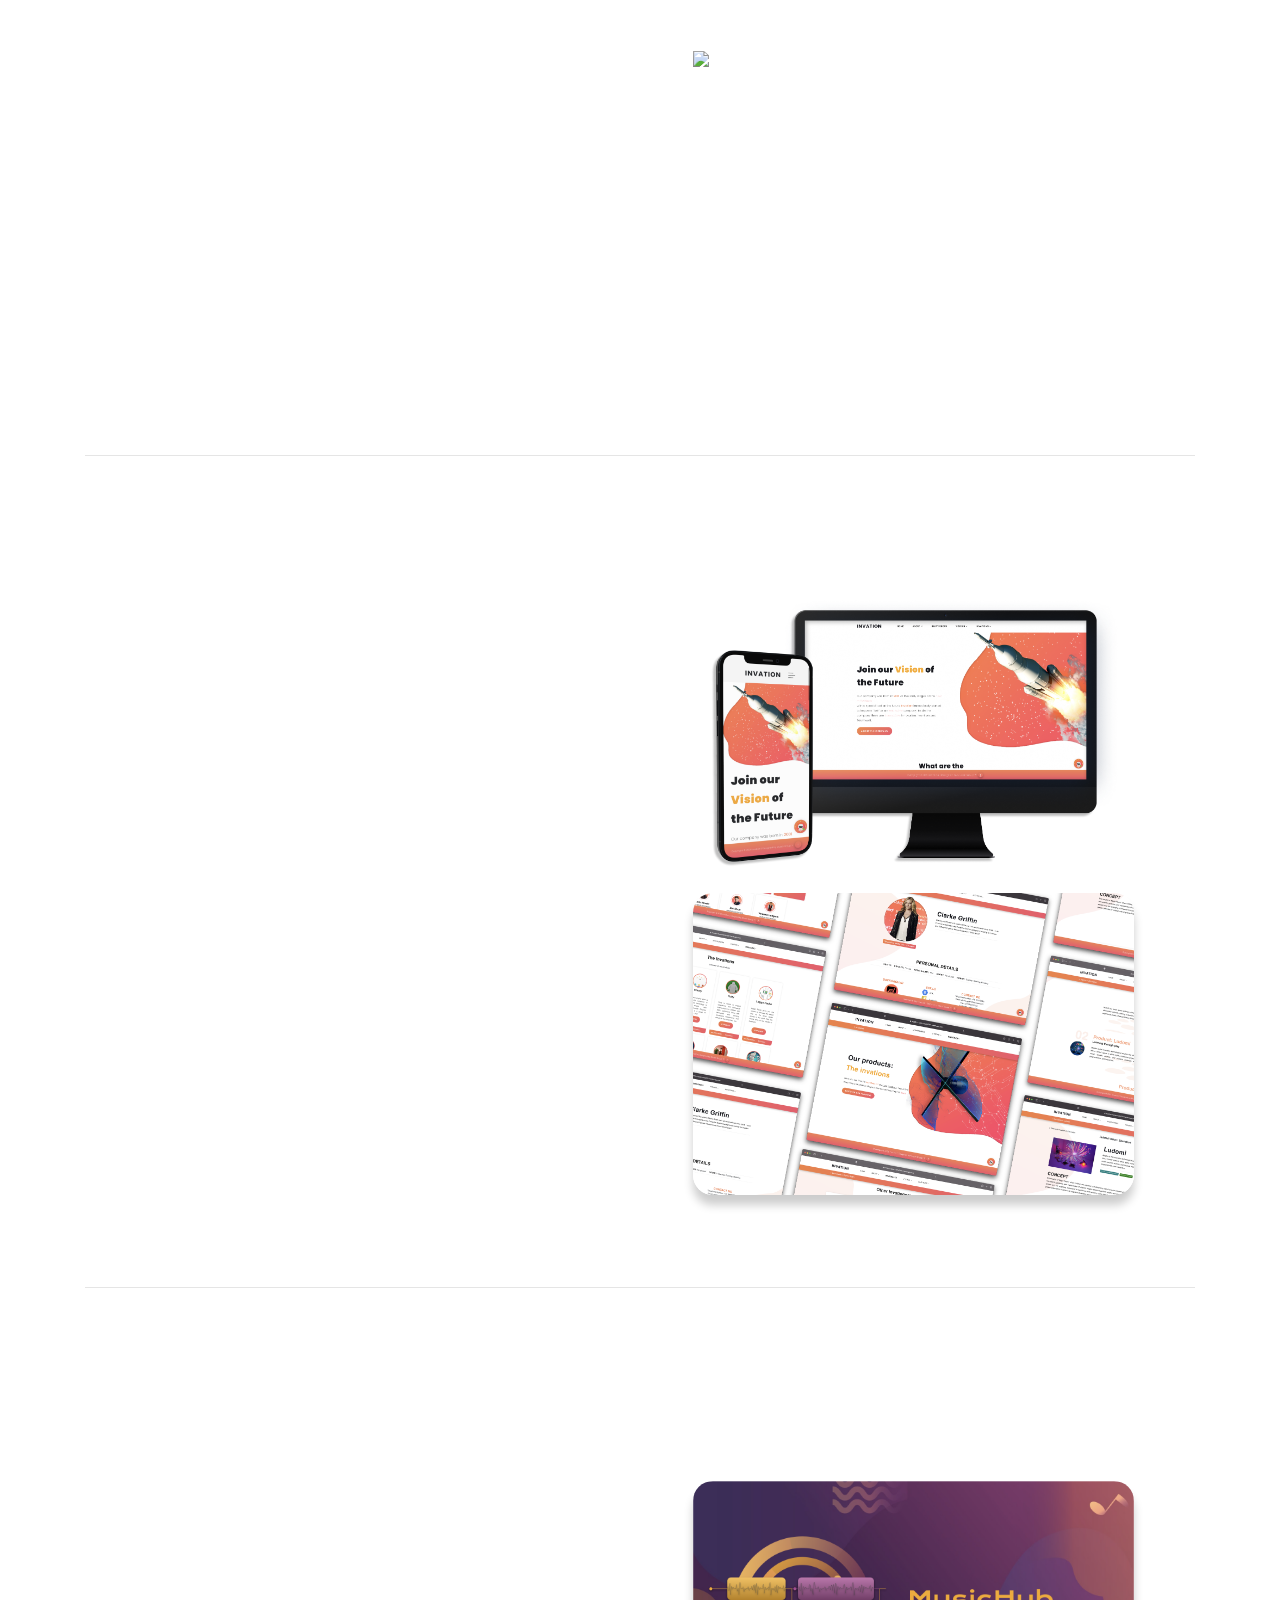
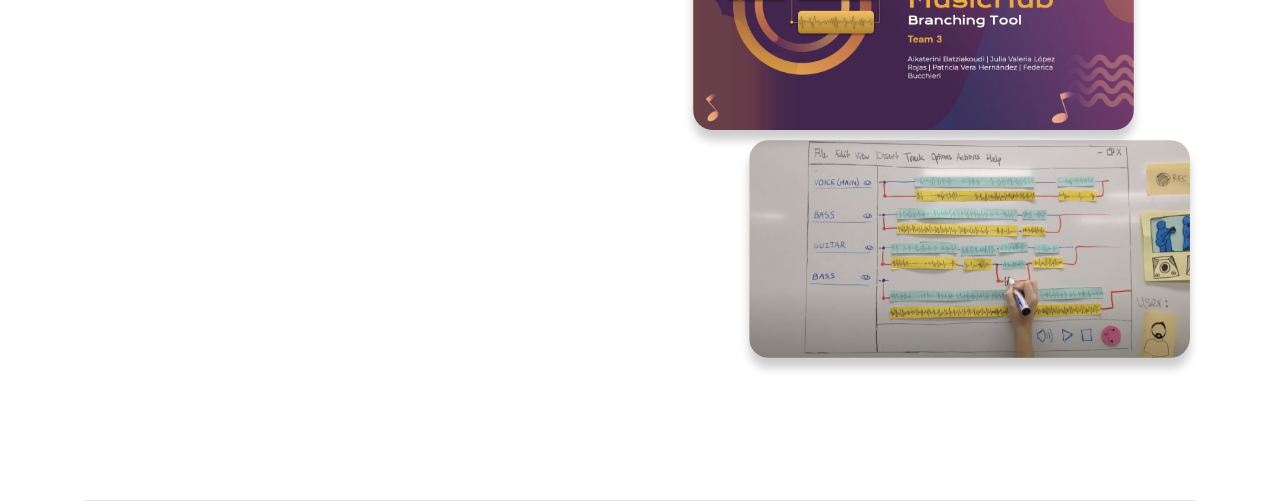
==== commit 063f006f: "Fix image shipped games" ====
--- a/index.html
+++ b/index.html
@@ -460,7 +460,7 @@
 						<h2 class="heading">Shipped Games</h2>
 					  <div class="resume-wrap d-flex ftco-animate">
 						  <div class="shipped-games-container d-flex align-items-center justify-content-center">
-							  <img class="shipped-games" src="images/PawPatrolGrandPrix.png">
+							  <img class="img img d-flex align-self-stretch align-items-center shipped-games" src="images/PawPatrolGrandPrix.png">
 						  </div>
 						  <div class="text pl-3">
 							  <span class="date">2022</span>
--- a/css/style.css
+++ b/css/style.css
@@ -11687,8 +11687,6 @@
 
 .shipped-games 
 {
-  width: 100%;
-  height: fit-content;
   border-radius: 50%;
 }
 
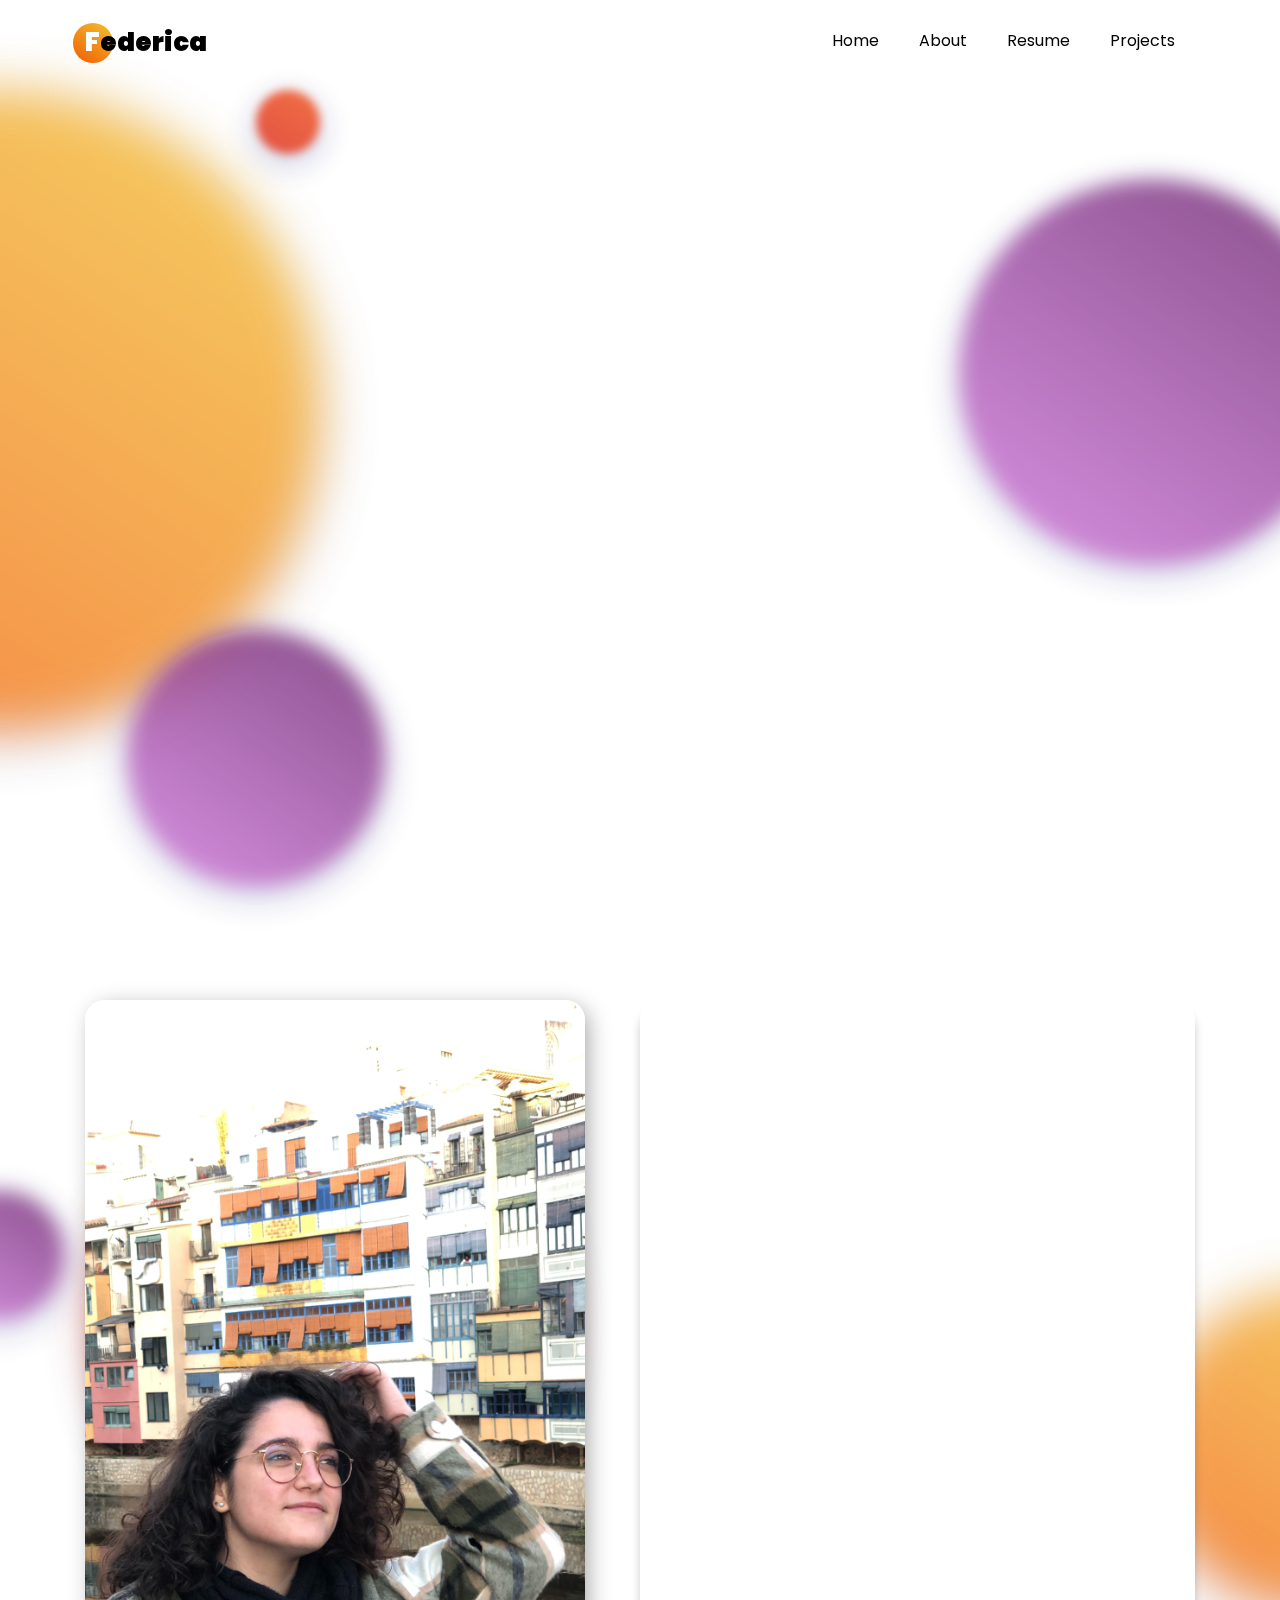
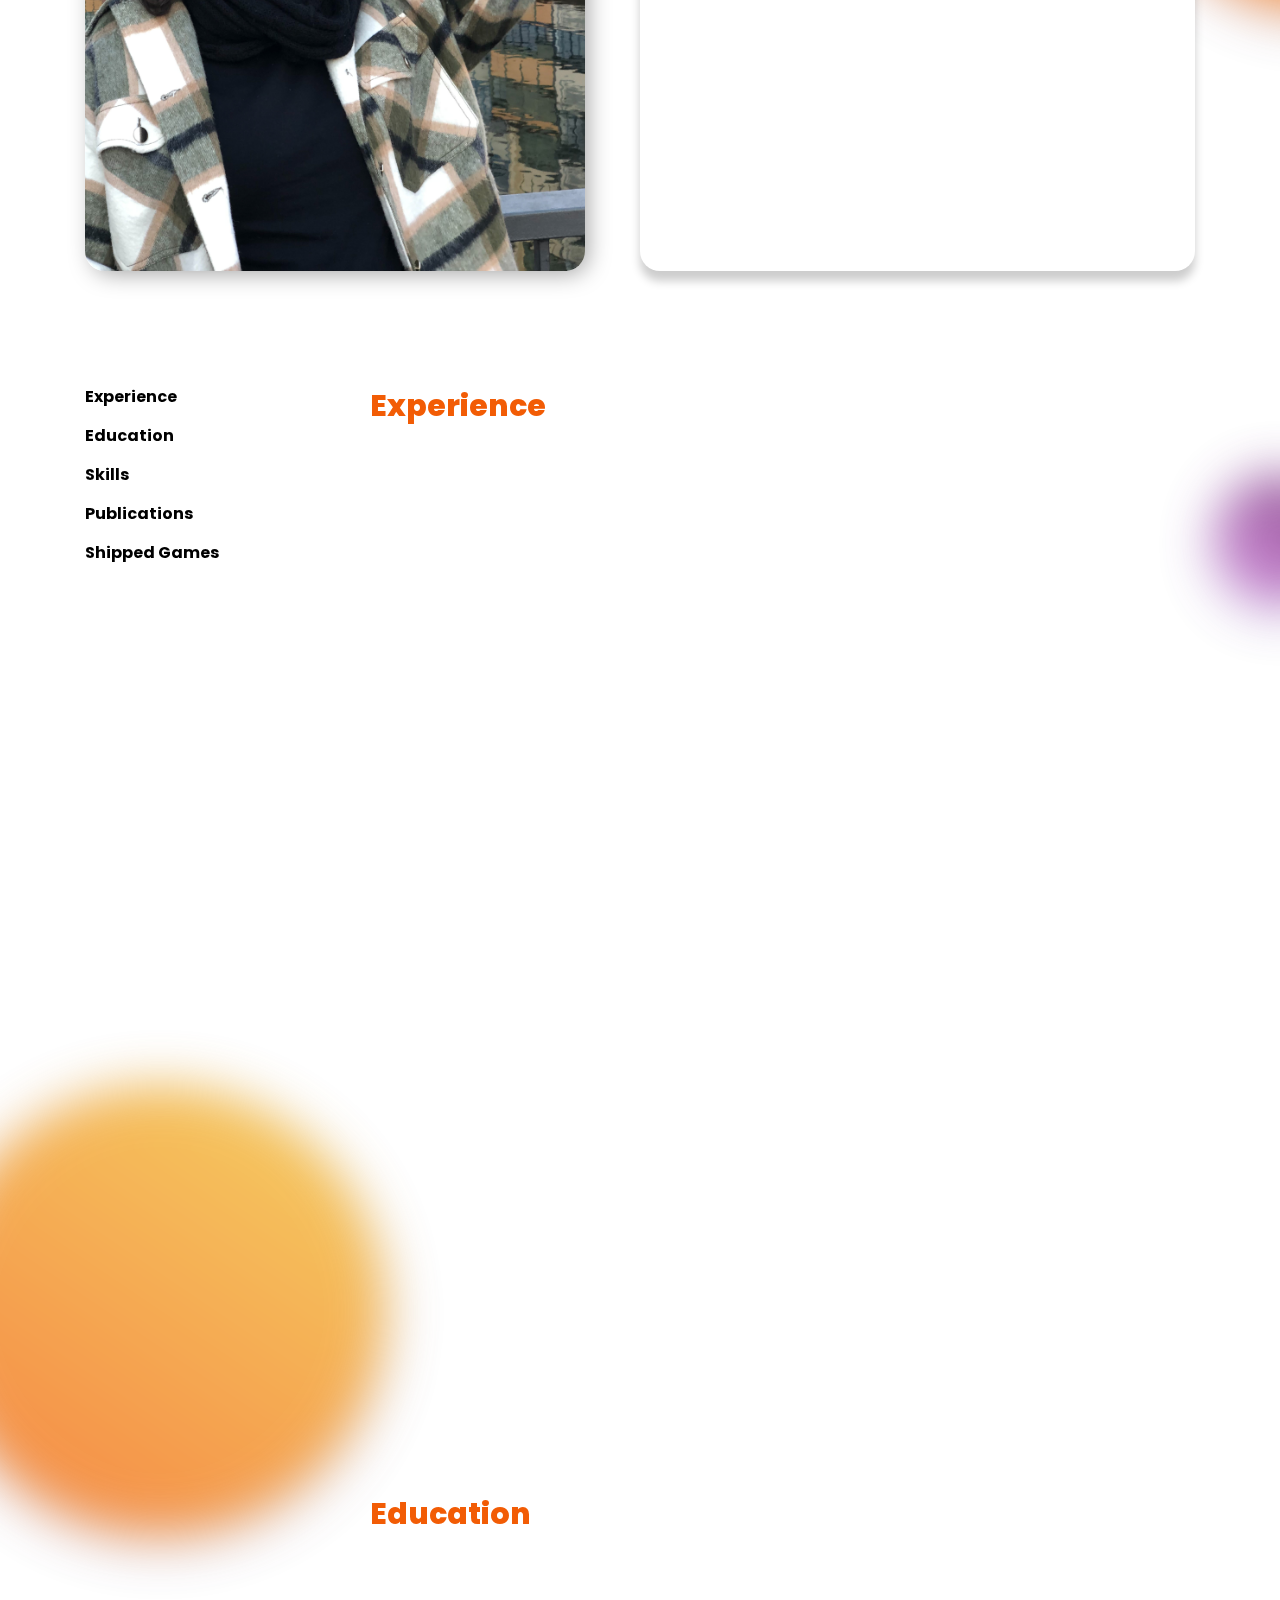
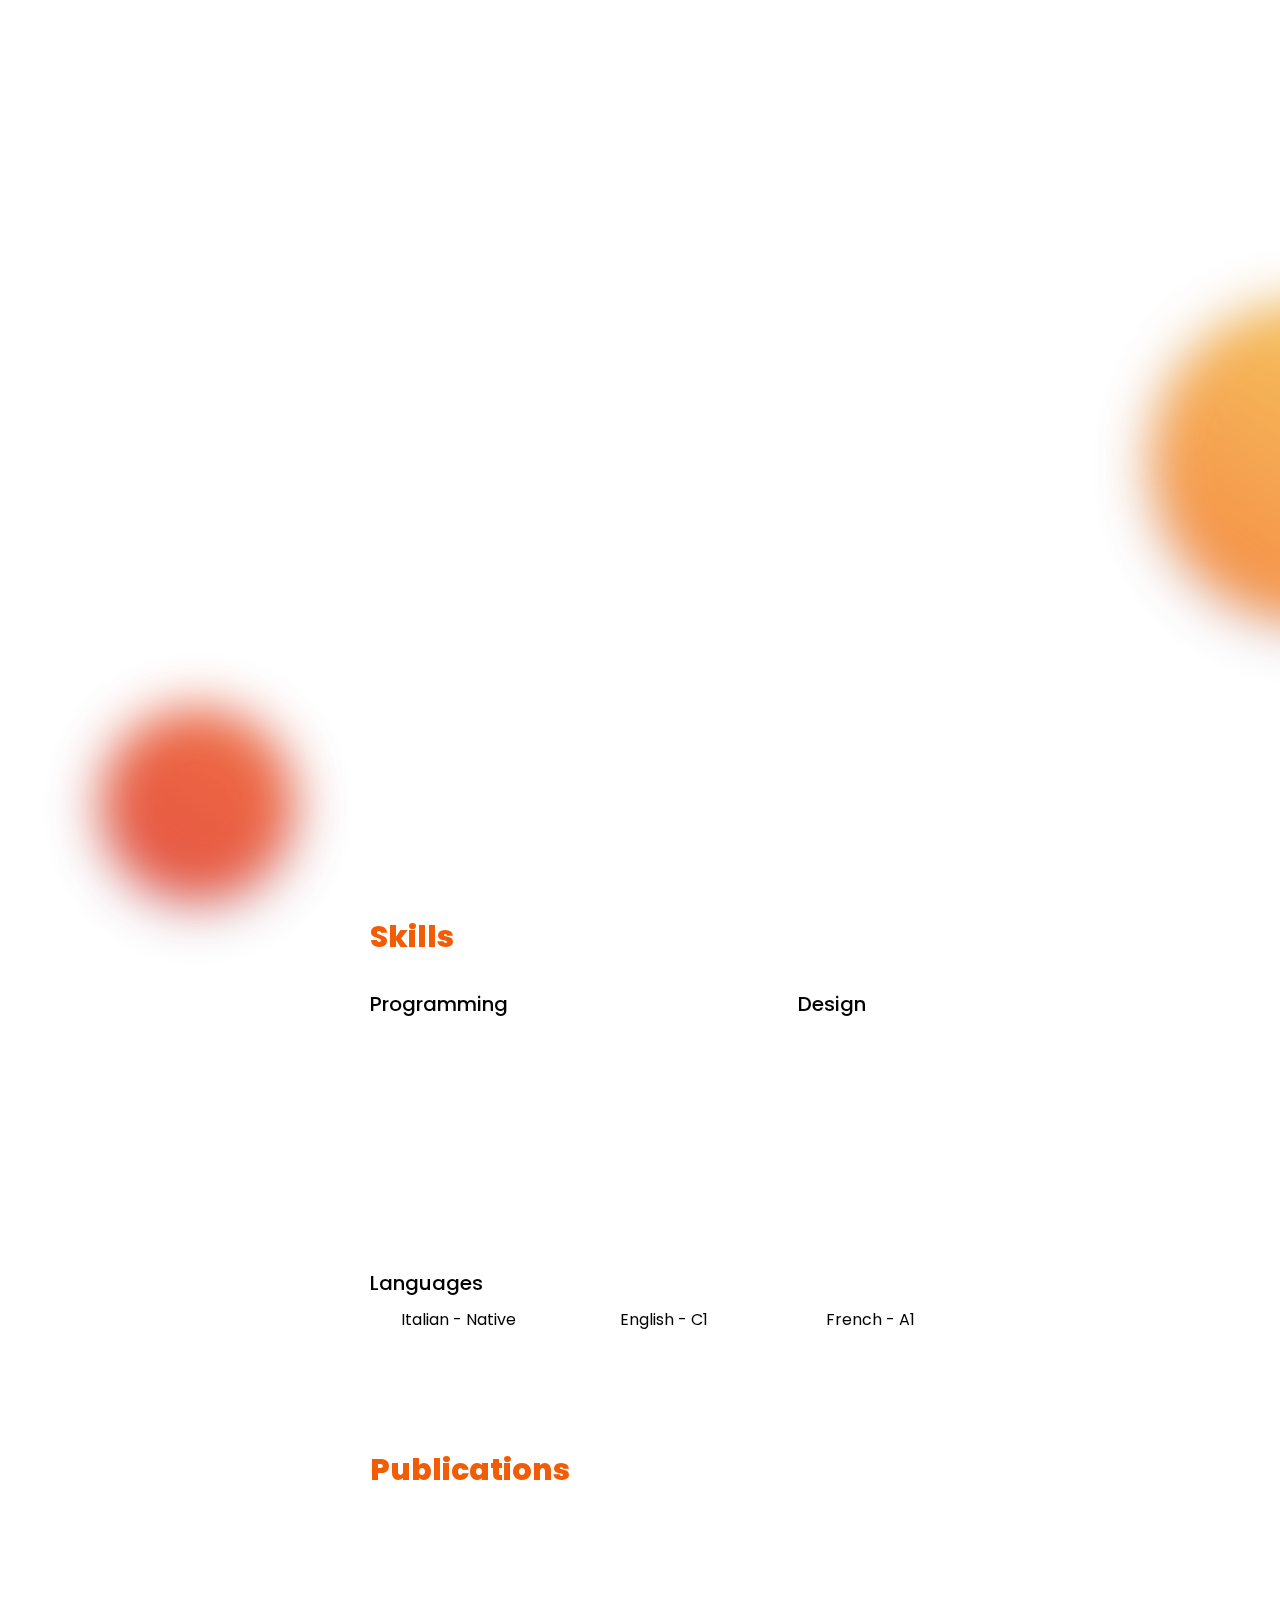
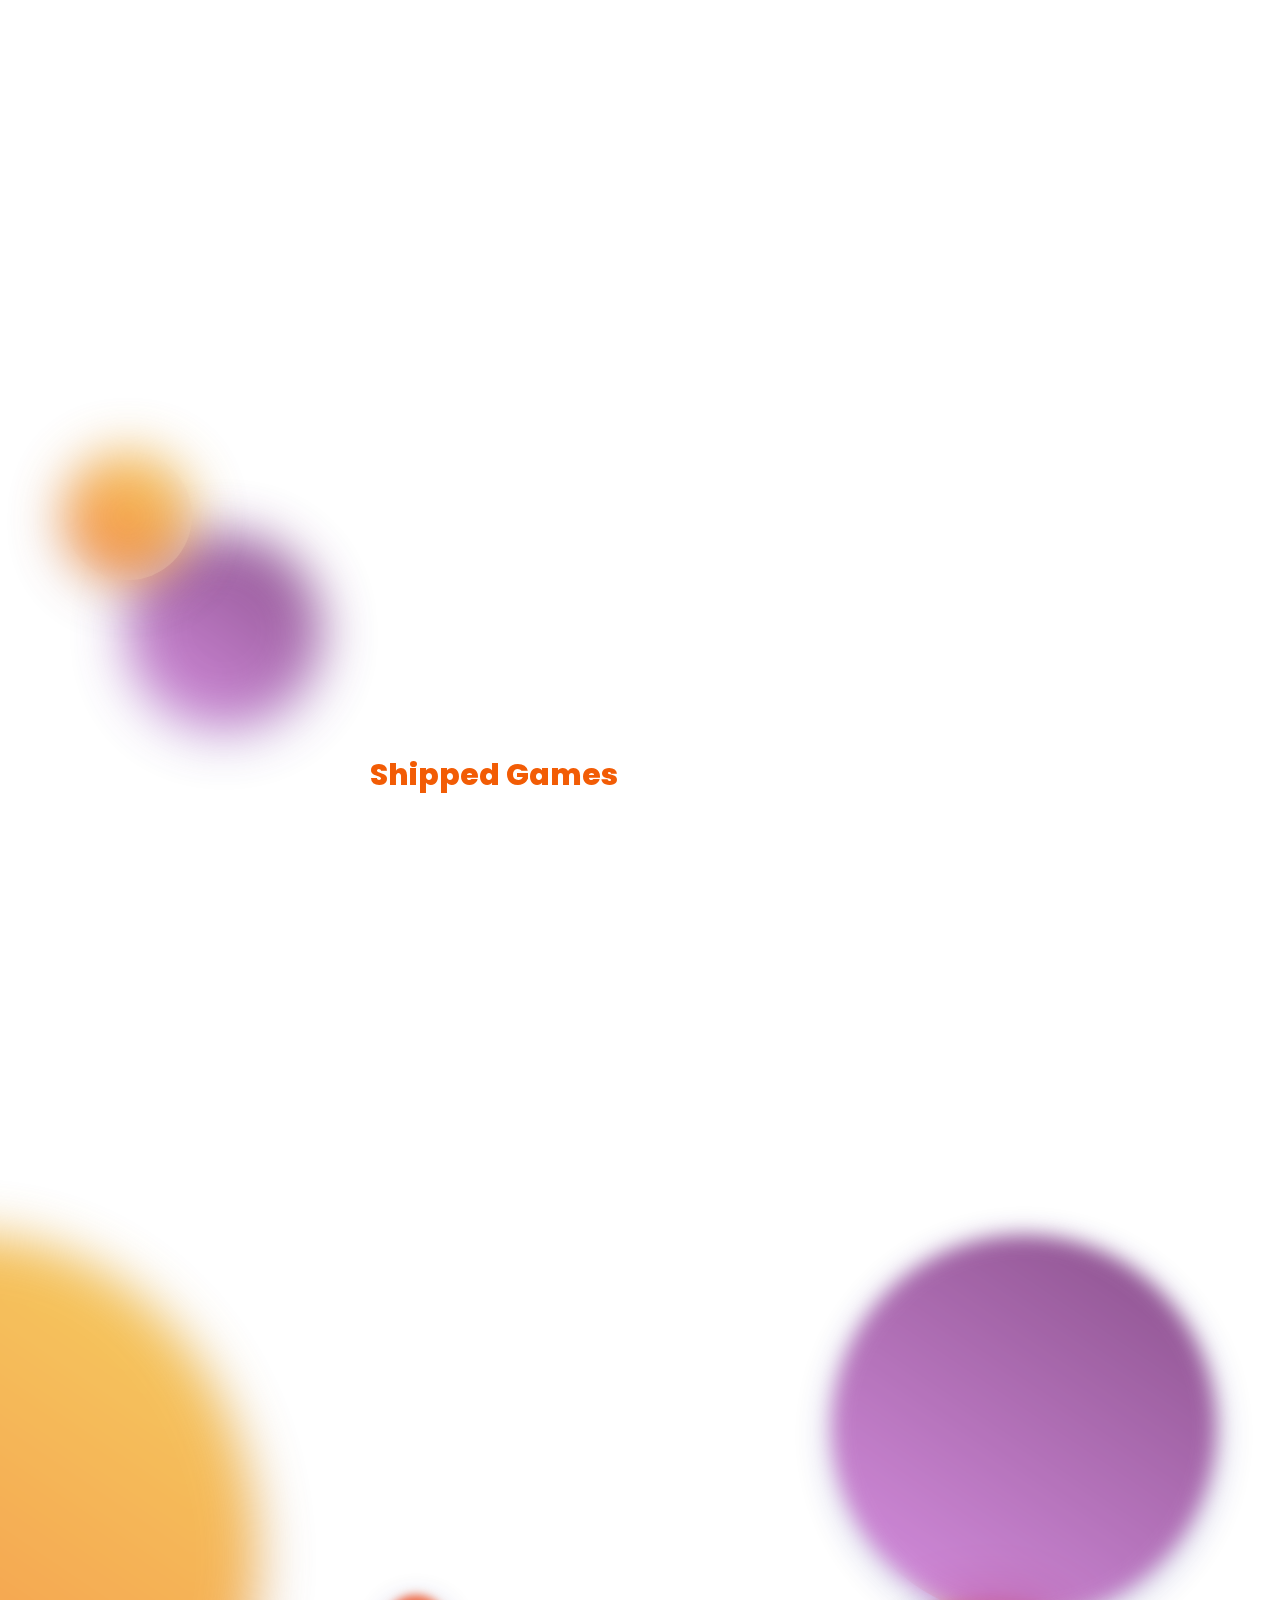
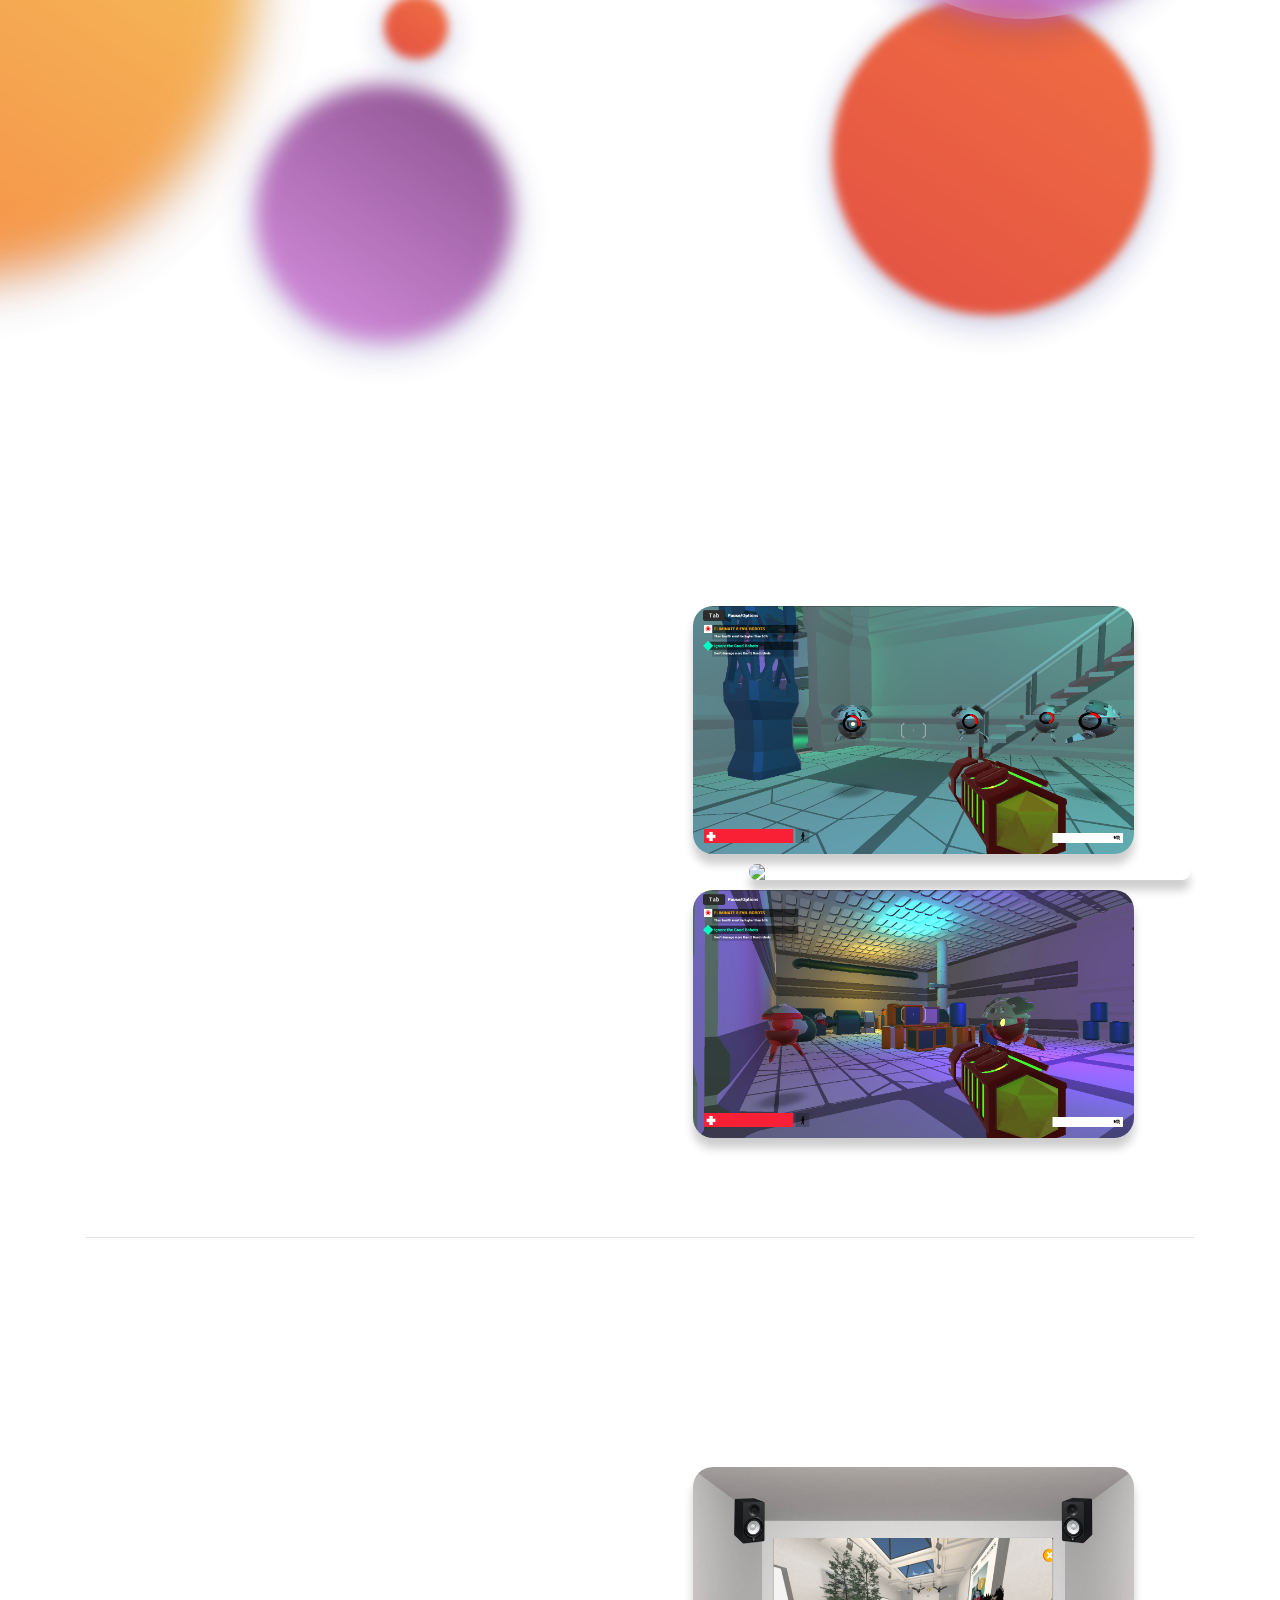
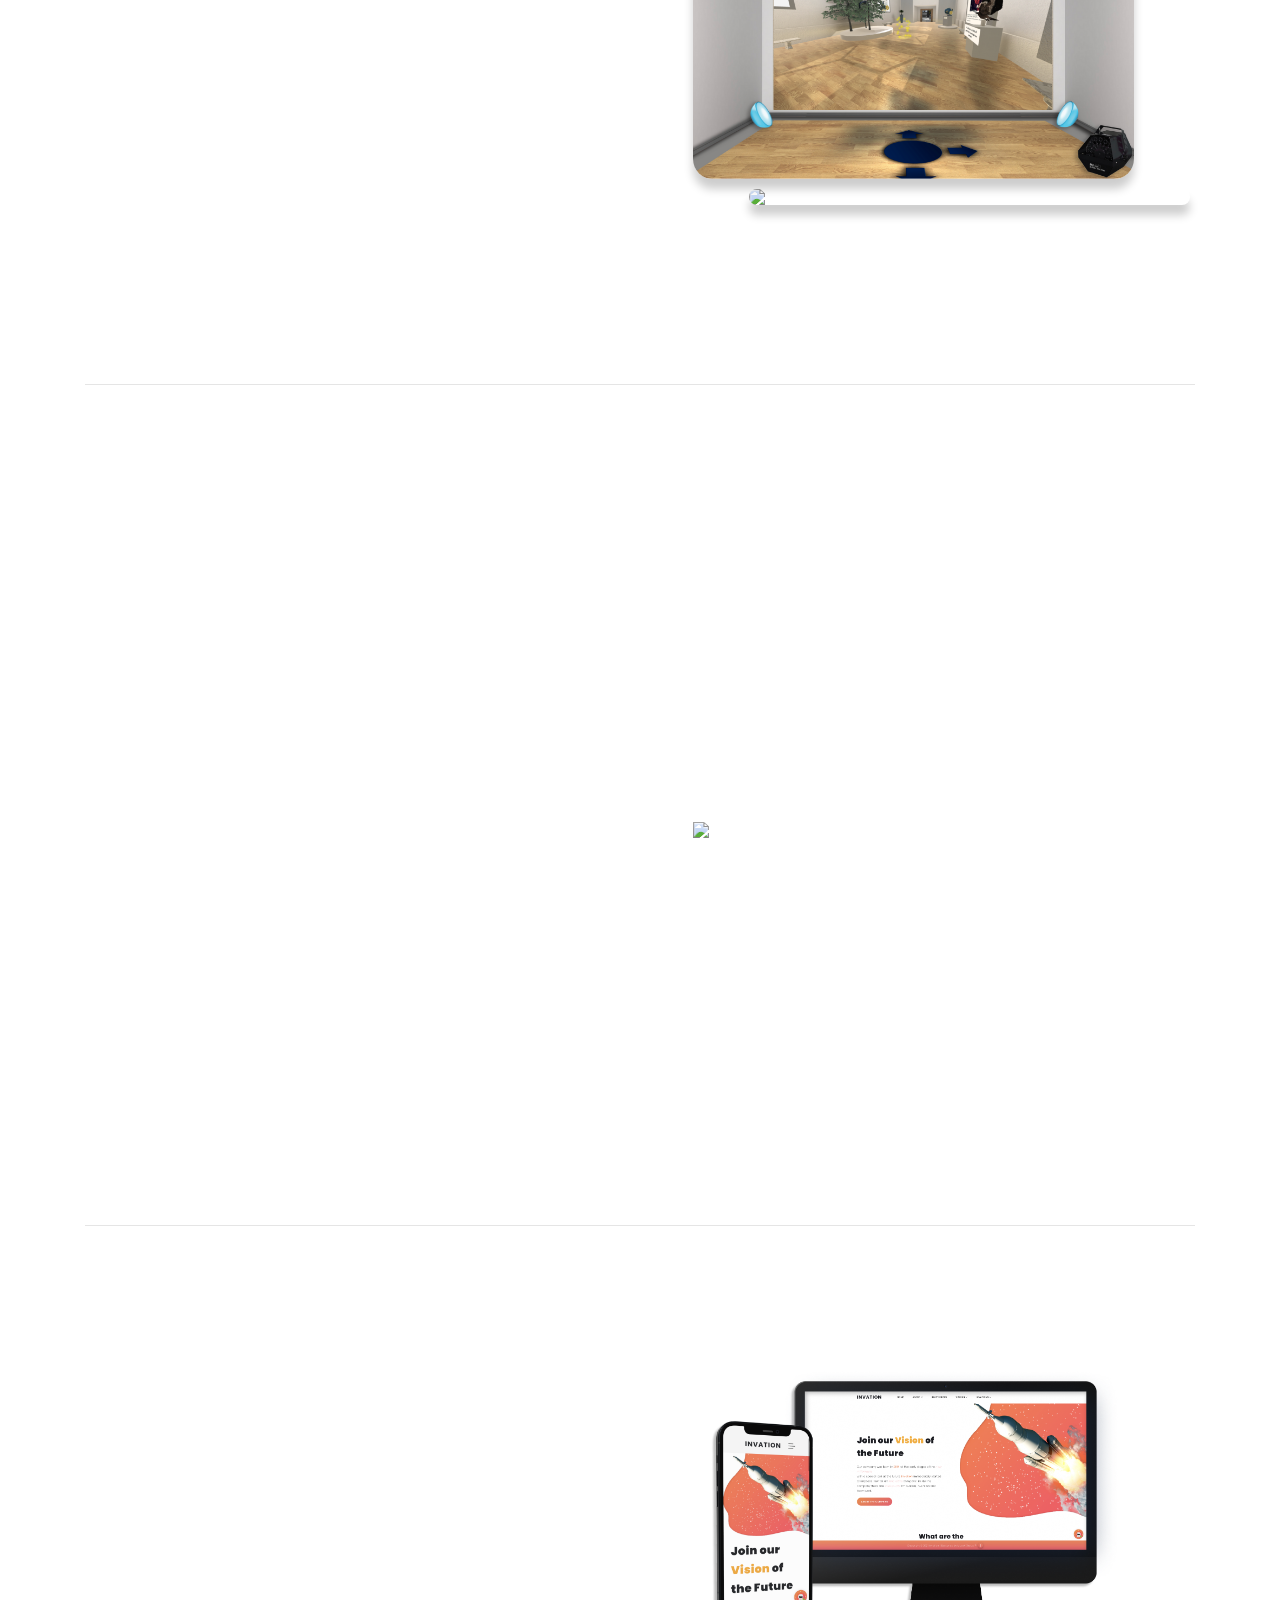
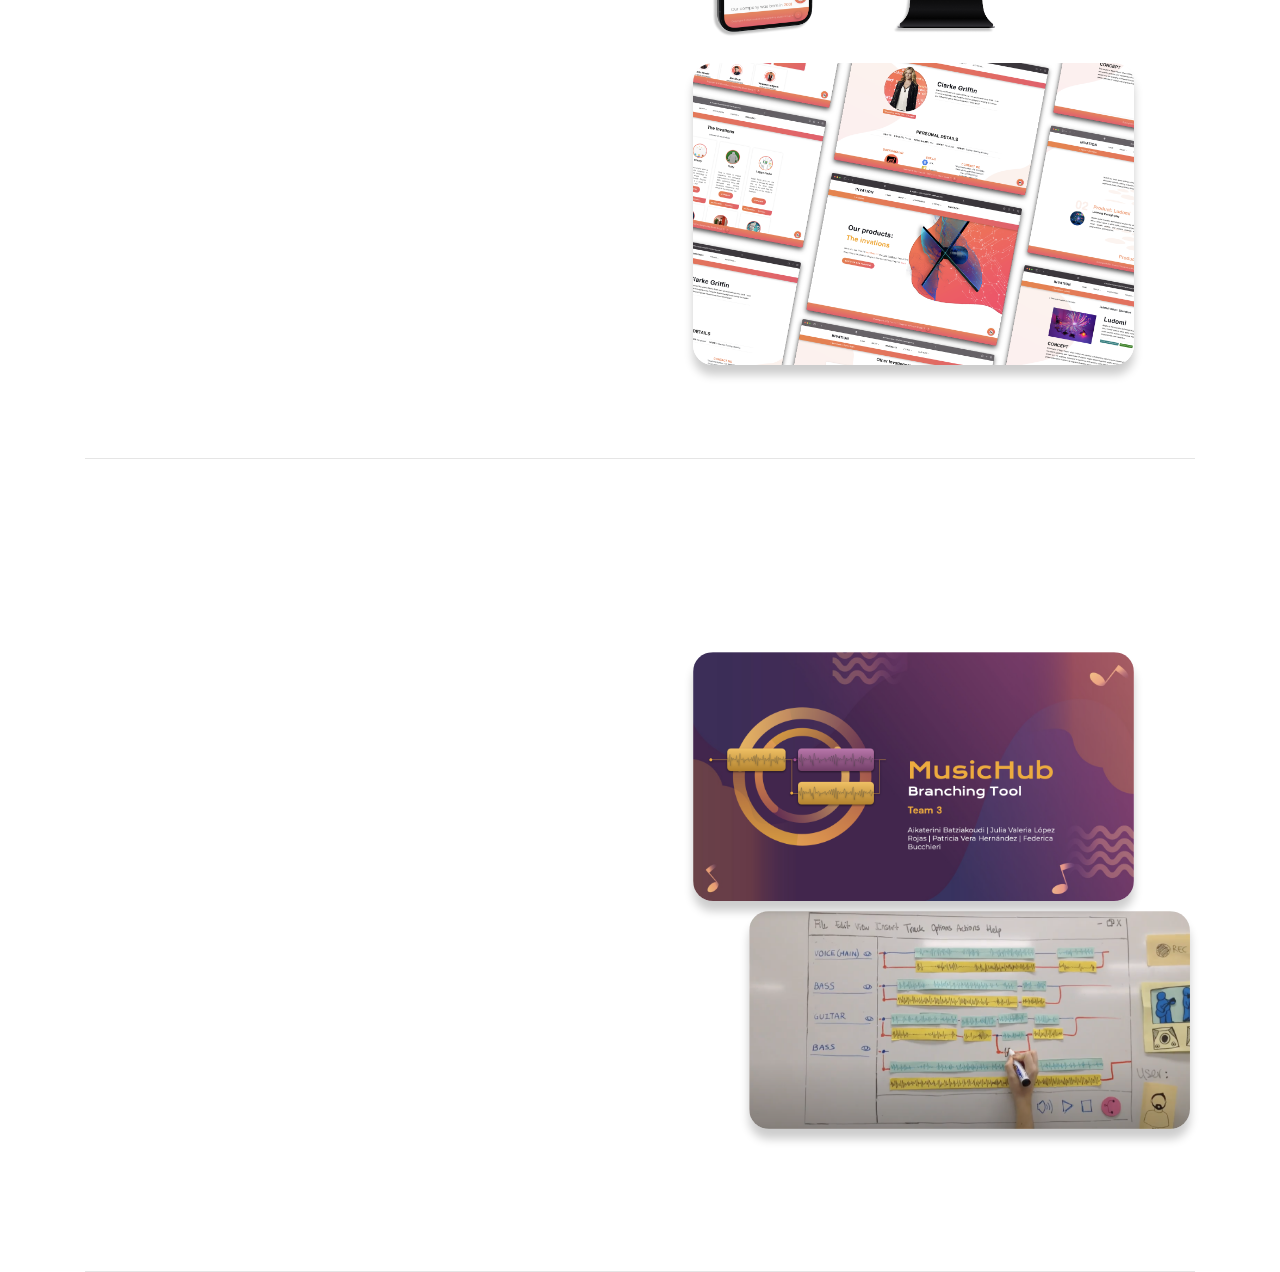
==== commit 08bb5345: "Fix" ====
--- a/index.html
+++ b/index.html
@@ -459,14 +459,20 @@
 						<br><br><br>
 						<h2 class="heading">Shipped Games</h2>
 					  <div class="resume-wrap d-flex ftco-animate">
-						  <div class="shipped-games-container d-flex align-items-center justify-content-center">
-							  <img class="img img d-flex align-self-stretch align-items-center shipped-games" src="images/PawPatrolGrandPrix.png">
-						  </div>
-						  <div class="text pl-3">
+							<div class="col-lg-2 col-md-12 pl-md-5 d-flex align-items-center justify-content-center">
+								<img class="img shipped-games" src="images/PawPatrolGrandPrix.png">
+						  	</div>
+						  <div class="text col-md-12 pl-md-5">
 							  <span class="date">2022</span>
 							  <h2>Paw Patrol Grand Prix</h2>
 							  <span class="position">Gameplay Programmer at 3DClouds</span>
-							  <p>DLCs: RAcing in BarkingBurg and Pup Treat Arena. Available for consoles and PC.</p>
+							  <p>DLCs: Racing in BarkingBurg and Pup Treat Arena</p>
+							  <a class="tag-cloud-link">Xbox Series S/X</a>
+							  <a class="tag-cloud-link">Xbox One</a>
+							  <a class="tag-cloud-link">PS5</a>
+							  <a class="tag-cloud-link">PS4</a>
+							  <a class="tag-cloud-link">PC</a>
+							  <a class="tag-cloud-link">Nintendo Switch</a>
 							  <a href="https://it.bandainamcoent.eu/paw-patrol/paw-patrol-grand-prix" class="btn btn-primary py-1 px-3">Discover More</a></p>
 						  </div>
 					  </div>
--- a/css/style.css
+++ b/css/style.css
@@ -11687,6 +11687,7 @@
 
 .shipped-games 
 {
+  width: 100%;
   border-radius: 50%;
 }
 
